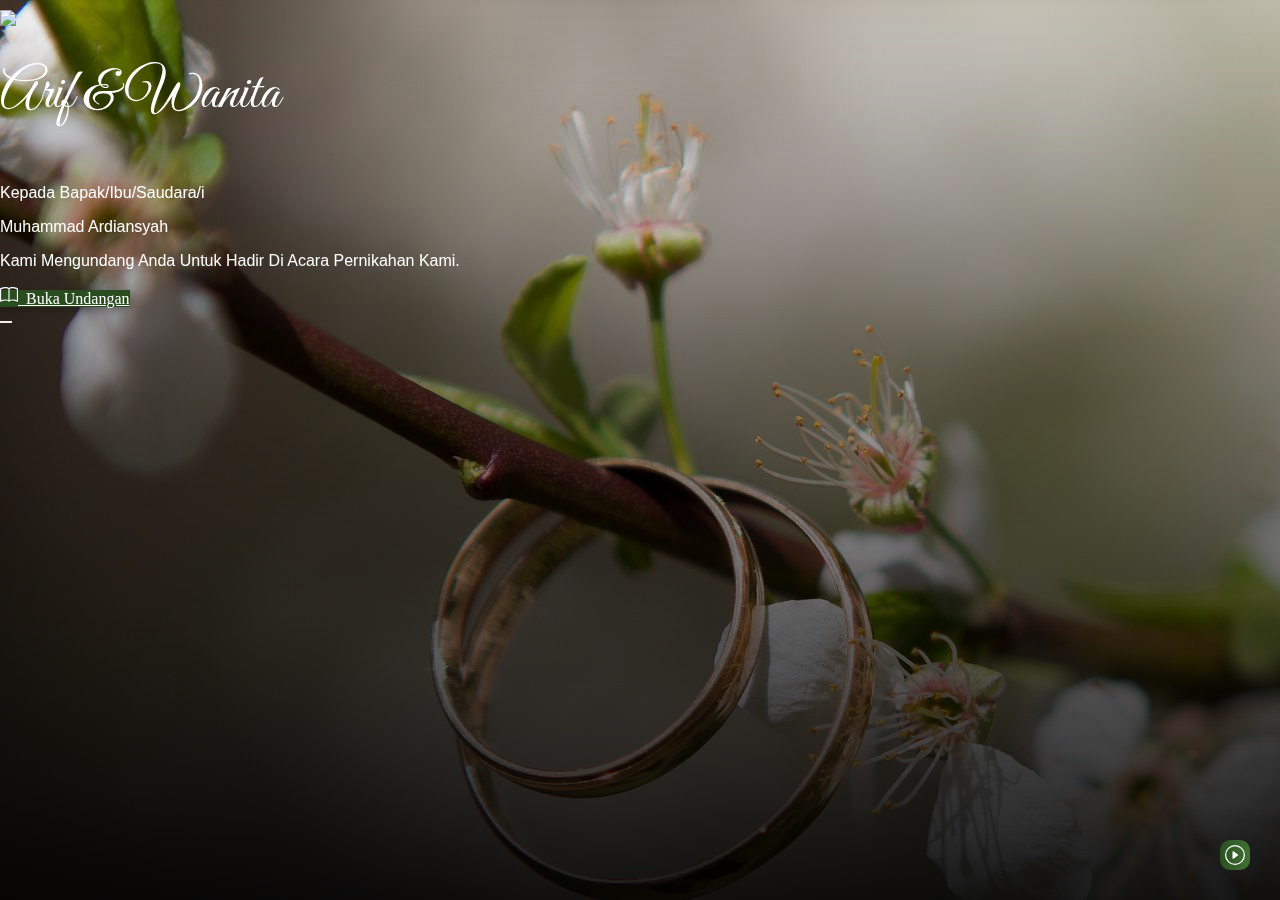
==== undangan.html @ 6015b8d0 "upload file awal" ====
<!doctype html>
<html lang="en">

<head>
    <!-- Required meta tags -->
    <meta charset="utf-8">
    <meta name="viewport" content="width=device-width, initial-scale=1">

    <!-- Bootstrap CSS -->
    <link href="https://cdn.jsdelivr.net/npm/bootstrap@5.0.2/dist/css/bootstrap.min.css" rel="stylesheet" integrity="sha384-EVSTQN3/azprG1Anm3QDgpJLIm9Nao0Yz1ztcQTwFspd3yD65VohhpuuCOmLASjC" crossorigin="anonymous">
    <link rel="preconnect" href="https://fonts.googleapis.com">
    <link rel="preconnect" href="https://fonts.gstatic.com" crossorigin>
    <link href="https://fonts.googleapis.com/css2?family=Pacifico&display=swap" rel="stylesheet">
    <link rel="preconnect" href="https://fonts.googleapis.com">
    <link rel="preconnect" href="https://fonts.gstatic.com" crossorigin>
    <link rel="preconnect" href="https://fonts.googleapis.com">
    <link rel="preconnect" href="https://fonts.gstatic.com" crossorigin>
    <link href="https://fonts.googleapis.com/css2?family=Great+Vibes&family=Pacifico&family=Poppins:wght@300;400;500;600;700;800;900&display=swap" rel="stylesheet">
    <title>Arif & Wanita</title>
    <link rel="stylesheet" href="asset/css/style.css">
    <link rel="stylesheet" href="asset/css/chtbox.css">
    <style>
        .bg-image {
            background-image: url("asset/image/wedding-3369645_1920.jpg")
        }
    </style>
</head>

<body class="bg-image">
    <div class="model-1">
        <div class="model-2">
            <main class="gradien-1" style="height: 100vh;">
                <div class="container">
                    <div class="d-flex justify-content-center">
                        <div class="text-center">
                            <img src="asset/image/image.svg" class="img-u-berdua">
                        </div>
                    </div>
                    <div class="row" style="margin-top: -25px;">
                        <div class="col-12">
                            <div class="text-center">
                                <p class="font-one font-size-55 text-white m-0 p-0">Arif & Wanita</p>
                                <p class="fs-6 font-two text-white m-1 p-1">
                                    Kepada Bapak/Ibu/Saudara/i
                                </p>
                                <p class="fs-4 font-two fw-bold text-white m-1 p-1">
                                    Muhammad Ardiansyah
                                </p>
                                <p class="fs-6 font-two text-white m-1 p-1">
                                    Kami Mengundang Anda Untuk Hadir Di Acara Pernikahan Kami.
                                </p>
                                <a class="btn btn-default text-white" href="index.html" role="button"><svg xmlns="http://www.w3.org/2000/svg" width="18" height="18" fill="currentColor" class="bi bi-book" viewBox="0 0 16 16">
                                    <path d="M1 2.828c.885-.37 2.154-.769 3.388-.893 1.33-.134 2.458.063 3.112.752v9.746c-.935-.53-2.12-.603-3.213-.493-1.18.12-2.37.461-3.287.811V2.828zm7.5-.141c.654-.689 1.782-.886 3.112-.752 1.234.124 2.503.523 3.388.893v9.923c-.918-.35-2.107-.692-3.287-.81-1.094-.111-2.278-.039-3.213.492V2.687zM8 1.783C7.015.936 5.587.81 4.287.94c-1.514.153-3.042.672-3.994 1.105A.5.5 0 0 0 0 2.5v11a.5.5 0 0 0 .707.455c.882-.4 2.303-.881 3.68-1.02 1.409-.142 2.59.087 3.223.877a.5.5 0 0 0 .78 0c.633-.79 1.814-1.019 3.222-.877 1.378.139 2.8.62 3.681 1.02A.5.5 0 0 0 16 13.5v-11a.5.5 0 0 0-.293-.455c-.952-.433-2.48-.952-3.994-1.105C10.413.809 8.985.936 8 1.783z"/>
                                    </svg>&nbsp; Buka Undangan
                                </a>
                            </div>
                        </div>
                    </div>
                </div>
                <section>
                    <audio id="audio" autoplay loop="loop">
                        <source src="tes2.mp3" type="audio/mp3">
                    </audio>

                    <button id="playPauseBTN" class="btn btn-audio" onclick="playPause()">
                        <label for="click" class="label-box">
                            <svg xmlns="http://www.w3.org/2000/svg" fill="currentColor" class="bi bi-play-circle icon-chatbox" viewBox="0 0 16 16">
                                <path d="M8 15A7 7 0 1 1 8 1a7 7 0 0 1 0 14zm0 1A8 8 0 1 0 8 0a8 8 0 0 0 0 16z"/>
                                <path d="M6.271 5.055a.5.5 0 0 1 .52.038l3.5 2.5a.5.5 0 0 1 0 .814l-3.5 2.5A.5.5 0 0 1 6 10.5v-5a.5.5 0 0 1 .271-.445z"/>
                            </svg>
                        </label>
                    </button>

                    <script>
                        var audio = document.getElementById('audio');
                        var playPauseBTN = document.getElementById('playPauseBTN');
                        var count = 0;

                        function playPause() {
                            if (count == 0) {
                                count = 1;
                                audio.pause();
                            } else {
                                count = 0;
                                audio.play();
                            }
                        }

                        function stop() {
                            playPause()
                            audio.pause();
                            audio.currentTime = 0
                        }
                    </script>
                </section>
            </main>
        </div>
    </div>
    <script src="https://cdn.jsdelivr.net/npm/bootstrap@5.0.2/dist/js/bootstrap.bundle.min.js" integrity="sha384-MrcW6ZMFYlzcLA8Nl+NtUVF0sA7MsXsP1UyJoMp4YLEuNSfAP+JcXn/tWtIaxVXM" crossorigin="anonymous"></script>
</body>

</html>
---- asset/css/style.css ----
.img-u-berdua{
    width:21em;
}

.gradien-1{
    background-image: linear-gradient(rgba(217, 217, 217, 0), rgba(0, 0, 0, 0.90));
}

/* FONT */
.font-size-96{
    font-size: 96px;
}

.font-size-55{
    font-size: 55px;
}

.model-1{
    background-color: transparent;
    position: fixed;
    width: 100%;
    height: 100%;
    z-index: 2002;
    top: 10px;
    color: #fff;
    left: 0;
}

.model-2{
    width: 100%;
    display: flex;
    height: 100%;
    flex-direction: column;
    justify-content: center;
}

.btn-default{
    background-color: #2A4D1F;
    color: #fff;
    box-shadow: rgba(0, 0, 0, 0.24) 0px 3px 8px;
    pacity: 0.6;
    transition: 0.3s;
}

.btn-default:hover{
    background-color: #4C823C;
    color:#fff;
}

.font-two{
    font-family: 'Inter', sans-serif;
}

.img-flower{
    width: 50%;
}

.bg-default{
    background-color:#2A4D1F;
}

.bg-default-one{
    background-color:#2A4D1F;
    position: absolute;
    width: 100%;
    height:265px;
    z-index: -1;
}

.flower-left-3{
    width: 400px;
    margin-top: 600px;
}

.flower-right-3{
    margin-top: 200px;
    width: 400px;
}

.bg-pjk{
    background-color: #EFE6C4;
}

.border-default{
    border-color: #4E1818!important;
}

.posisi-image{
    position: absolute;
    margin-top: -290px;
}







.font-one{
    font-family: 'Great Vibes', cursive;
}



.font-tree{
    font-family: 'Quicksand', sans-serif;
}

.font-bold{
    font-weight: bold;
}

.font-size-55{
    font-size: 55px;
}





.bg-circle-love{
    background-color: #EFE6C4;
}



.rounded-default{
    border-radius: 0.5em;
}

.mt-100{
    margin-top: 100px;
}

.mt-min15{
    margin-top: -15px;
}

.mt-min10{
    margin-top: -10px;
}

.color-one{
    color: #4E1818;
}

.componen-left{
    position: absolute;
}

.componen-right{
    position: absolute;
}

/* Flower */

.flower-right-2{
    margin-top: -500px;
}

.flower-left-2{
    margin-top: -500px;
}

.flower-right-4{
    margin-top: -300px;
    width: 500px;
}

.flower-left-4{
    width: 500px;
}

/* Animasi glombang */
.rotate-img-180 {
    -webkit-transform:rotate(180deg);
    -moz-transform: rotate(180deg);
    -ms-transform: rotate(180deg);
    -o-transform: rotate(180deg);
    transform: rotate(180deg);
}

.rotate-img-20 {
    /* -webkit-transform:rotate(20deg);
    -moz-transform: rotate(20deg);
    -ms-transform: rotate(20deg);
    -o-transform: rotate(20deg);
    transform: rotate(20deg); */
}

.waves {
    position: relative;
    width: 100%;
    height: 15vh;
    margin-bottom: -7px;
    min-height: 100px;
    max-height: 150px;
}

.content {
    position: relative;
    height: 20vh;
    text-align: center;
    background-color: white;
}

.parallax>use {
    animation: move-forever 25s cubic-bezier(.55, .5, .45, .5) infinite;
}

.parallax>use:nth-child(1) {
    animation-delay: -14s;
    animation-duration: 7s;
    }

.parallax>use:nth-child(2) {
    animation-delay: -16s;
    animation-duration: 10s;
    }

.parallax>use:nth-child(3) {
    animation-delay: -18s;
    animation-duration: 13s;
    }

.parallax>use:nth-child(4) {
    animation-delay: -20s;
    animation-duration: 20s;
    }

@keyframes move-forever {
    0% {
        transform: translate3d(-90px, 0, 0);
    }
    100% {
        transform: translate3d(85px, 0, 0);
    }
}

/* LINK VETICAL */
.link-vertical {
    display: flex;
    flex-flow: row;
    min-height: 100px;
    position: relative;
}

span.icon-love-one {
    margin-right: 50px;
    text-align: center;
    width: 2em;
    height: 2em;
    border-radius: 100%;
    z-index: 1;
    margin-top: 16px;
    margin-left: 8px;
}

span.icon-love {
    margin-right: 50px;
    text-align: center;
    width: 3em;
    height: 3em;
    border-radius: 100%;
    z-index: 1;
}

span.icon-love-last {
    margin-right: 50px;
    text-align: center;
    width:2em;
    height:2em;
    border-radius: 100%;
    z-index: 1;
    margin-top: -88px;
    margin-left: 8px;
}

span.line {
  position: absolute;
  height: 100%;
  margin-top: 48px;
  left:22px;
  border: solid #EFE6C4;
}

span.line-one {
  position: absolute;
  height: 210px;
  margin-top: 48px;
  left:22px;
  border: solid #EFE6C4;
}

span.line-last {
  position: absolute;
  height: 96px;
  margin-top: 48px;
  left: 22px;
  border: solid #EFE6C4;
}

span.love-mt-1{
    margin-top: 10px;
}

span.love-mt-2{
    margin-top: 20px;
}

.wh-maps{
    height: 20rem;
    width: 59rem;
    border:0;
    z-index: 222;
}

/* NAVBAR */
.navbar{
    box-shadow: none;
    height: 4.5rem;
    max-width: 800px !important;
    margin: 0 auto !important;
    padding: 0 !important;
    background-color: #fff;
}

.radius-nav{
    /* box-shadow: rgb(0 0 0 / 15%) 0px -10px 20px; */
    border-radius: 60px 60px 0px 0px;
}

.navbar-shadow{
  -webkit-box-shadow: 0 4px 6px -6px #222;
  -moz-box-shadow: 0 4px 6px -6px #222;
  box-shadow: 0 3px 6px -6px #222;
}

.navbar .navbar-brand{
    display: inline-block;
    padding-top: 0.36328125rem;
    padding-bottom: 0.36328125rem;
    margin-right: 1rem;
    font-size: 1.09375rem;
    line-height: inherit;
    white-space: nowrap;
}

.navbar .nav-flex-icons {
    flex-direction: row;
}

.navbar-nav {
    display: flex;
    flex-direction: column;
    padding-left: 0;
    margin-bottom: 0;
    list-style: none;
}

.nav-buttom{
    background-color: #ffffff;
    height: 5rem;
}

.flex-fill{
    align-items: center;
    display: flex;
    justify-content: center;
    margin: auto;
    width: 7em;
}

.span-icon-nav-buttom{
    align-items: center;
    display: flex;
    font-size: 1rem;
    justify-content: center;
    margin: auto;
}

.icon-nav-buttom-b{
    width: 2.5em;
    color:
}

.icon-nav-buttom-m{
    width: 2.5em;
}

.icon-nav-buttom-a{
    width: 2.2em;
}

.nav-title{
    font-size: 1.1rem;
    font-weight: bold;
    color: #2B5021;
    font-family: 'Quicksand', sans-serif;
}

.app-font-1{
    font-size:22px;
}

.w-shadow-1{
    width: 40rem; height: 13rem;
}

.width-ctuk-1{
    height: 15rem;
}

.width-maps-1{
    height: 21rem;
}

.p-time{
    padding-right: 50px;
    padding-left: 50px;
}

/* tutup navbar */
@media (max-width: 1400px) {
    .wh-maps{
        width: 51rem;
        border:0;
    }
}

@media (max-width: 1200px) {
    .componen-left{
        width: 35rem;
    }

    .componen-right{
        width: 35rem;
    }

    .flower-right-2{
        margin-top: -300px;
        width: 25rem;
    }

    .flower-left-2{
        margin-top: -400px;
        width: 30rem;
    }

    .flower-right-3{
        margin-top: 150px;
        width: 15rem;
    }

    .flower-left-3{
        margin-top: 500px;
        width: 15rem;
    }

    .flower-right-4{
        margin-top: -200px;
        width: 350px;
    }

    .flower-left-4{
        width: 350px;
    }

    .wh-maps{
        width: 42.5rem;
        border:0;
    }

    span.icon-love {
        width: 3em;
        height: 2.5em;
        margin-left: 5px;
    }

    .flower-card{
        margin-top: 70px;
        width: 8em;
    }
}

@media (max-width: 992px) {
    .flower-right-3{
        margin-top: 0px;
    }

    .flower-left-3{
        margin-top: 400px;
        width: 15rem;
    }
    .wh-maps{
        width: 42.5rem;
        border:0;
    }

    span.icon-love {
        width: 2.5em;
        height: 2.5em;
        margin-left: 5px;
    }

/* navbar */
    .flex-fill{
        width: 9.1em;
    }
}

@media (max-width: 768px) {
    .componen-right{
        width: 25rem;
    }

    .flower-right-2{
        margin-top: -200px;
        width: 15rem;
    }

    .flower-left-2{
        margin-top: -250px;
        width: 17rem;
    }

    .flower-right-3{
        margin-top: 100px;
        width: 12rem;
    }

    .flower-left-3{
        margin-top: 400px;
        width: 12rem;
    }

    .flower-right-4{
        display: none;
    }

    .flower-left-4{
        display: none;
    }

    .waves {
        height: 40px;
        min-height: 40px;
    }

    /* navbar */
    .navbar{
        height: 4.5rem;
        max-width: 570px !important;
    }

    .nav-buttom{
        height: 4.8rem;
    }

    .flex-fill{
        width: 7em;
    }

    .icon-nav-buttom-b{
        width: 2em;
    }

    .icon-nav-buttom-m{
        width: 2em;
    }

    .icon-nav-buttom-a{
        width: 1.7em;
    }

    .nav-title{
        font-size: 1rem;
    }

    .app-font-1{
        font-size:19px;
    }

    .posisi-image {
        width: 17em;
        margin-top: -190px;
    }
}

@media (max-width: 576px) {
    .componen-left{
        width: 16rem;
    }

    .componen-right{
        width: 16rem;
    }

    .flower-right-2{
        margin-top: -200px;
        width: 20rem;
        z-index: -1;
    }

    .flower-left-2{
        margin-top: -250px;
        width: 17rem;
        z-index: -1;
    }

    .flower-right-3{
        margin-top: 470px;
        width: 11rem;
    }

    .flower-left-3{
        margin-top: 550px;
        width: 11rem;
    }

    .flower-right-4{
        display: none;
    }

    .flower-left-4{
        display: none;
    }

    .waves {
        height: 40px;
        min-height: 40px;
    }

    navbar
    .navbar{
        height: 4.5rem;
        max-width: 450px !important;
    }

    .nav-buttom{
        height: 4rem;
    }

    .radius-nav{
        border-radius: 40px 40px 0px 0px;
    }

    .flex-fill{
        width: 5.6em;
    }

    .icon-nav-buttom-b{
        width: 1.5em;
    }

    .icon-nav-buttom-m{
        width: 1.5em;
    }

    .icon-nav-buttom-a{
        width: 1.5em;
    }

    .nav-title{
        font-size: 13px;
    }

    .app-font-1{
        font-size:14px;
    }

    .w-shadow-1{
        width: 25rem; height: 13rem;
    }

    span.icon-love {
        margin-right: 10px;
    }

    .wh-maps{
        width: 28.1rem;
        border:0;
    }

    .p-time{
        padding-right: 30px;
        padding-left: 30px;
    }

    .flower-card {
        display: none;
    }

@media (min-width: 325px) and (max-width: 469px) {
    .componen-left{
        width: 14rem;
        z-index: -1;
    }

    .componen-right{
        width: 10rem;
        z-index: -1;
    }

    .flower-right-2{
        margin-top: -200px;
        width: 20rem;
        z-index: -1;
    }

    .flower-left-2{
        margin-top: -250px;
        width: 17rem;
        z-index: -1;
    }

    .flower-right-3{
        display: none;
    }

    .flower-left-3{
        display: none;
    }

    .flower-right-4{
        display: none;
    }

    .flower-left-4{
        display: none;
    }

    .waves {
        height: 40px;
        min-height: 40px;
    }

    .w-shadow-1{
        width: 40rem; height: 13rem;
    }

    /* navbar */
    .navbar{
        height: 4rem;
        max-width: 420px !important;
    }

    .nav-buttom{
        height: 4rem;
    }

    .radius-nav{
        border-radius: 30px 30px 0px 0px;
    }

    .flex-fill{
        width: 3.2em;
    }

    .icon-nav-buttom-b{
        width: 1.5em;
    }

    .icon-nav-buttom-m{
        width: 1.5em;
    }

    .icon-nav-buttom-a{
        width: 1.5em;
    }

    .nav-title{
        font-size: 10px;
    }

    .app-font-1{
        font-size:14px;
    }

    .w-shadow-1{
        width: 18.5rem; height: 16rem;
    }

    span.icon-love {
        margin-right: 10px;
    }

    .p-time{
        padding-right: 10px;
        padding-left: 10px;
    }

    .mt-100{
        margin-top: 40px;
    }

    span.line-one {
        height: 270px;
        left:22px;
    }

    span.line-last {
        height: 144px;
    }

    .width-ctuk-1{
        width: 23rem;
    }

    .width-maps-1{
        width: 23rem;
    }

    .wh-maps{
        width: 22rem;
        border:0;
    }

    .size-mobile{
        font-size: 15px;
    }

    .size-mobile{
        font-size: 14px;
    }

    .font-size-55{
        font-size: 35px;
    }

    .posisi-image {
        width: 12.5em;
        margin-top: -170px;
    }
}

@media (min-width: 200px) and (max-width: 324px) {
    .componen-left{
        width: 14rem;
        z-index: -1;
    }

    .componen-right{
        width: 10rem;
        z-index: -1;
    }

    .flower-right-2{
        margin-top: -200px;
        width: 20rem;
        z-index: -1;
    }

    .flower-left-2{
        margin-top: -250px;
        width: 17rem;
        z-index: -1;
    }

    .flower-right-3{
        display: none;
    }

    .flower-left-3{
        display: none;
    }

    .flower-right-4{
        display: none;
    }

    .flower-left-4{
        display: none;
    }

    .waves {
        height: 40px;
        min-height: 40px;
    }

    .w-shadow-1{
        width: 40rem; height: 13rem;
    }

    /* navbar */
    .navbar{
        height: 3.7rem;
        max-width: 300px !important;
    }

    .nav-buttom{
        height: 4rem;
    }

    .radius-nav{
        border-radius: 30px 30px 0px 0px;
    }

    .flex-fill{
        width: 3.7em;
    }

    .icon-nav-buttom-b{
        width: 1.5em;
    }

    .icon-nav-buttom-m{
        width: 1.5em;
    }

    .icon-nav-buttom-a{
        width: 1.1em;
    }

    .nav-title{
        font-size: 10px;
    }

    .app-font-1{
        font-size:14px;
    }

    .w-shadow-1{
        width: 18.5rem; height: 16rem;
    }

    span.icon-love {
        margin-right: 10px;
    }

    .p-time{
        padding-right: 10px;
        padding-left: 10px;
    }

    .mt-100{
        margin-top: 40px;
    }

    span.line-one {
        height: 270px;
        left:22px;
    }

    span.line-last {
        height: 144px;
    }

    .width-ctuk-1{
        width: 23rem;
    }

    .width-maps-1{
        width: 23rem;
    }

    .wh-maps{
        width: 22rem;
        border:0;
    }

    .size-mobile{
        font-size: 14px;
    }

    .font-size-55{
        font-size: 30px;
    }

    .posisi-image {
        width: 12em;
        margin-top: -190px;
    }
}
---- asset/css/chtbox.css ----
#click {
    display: none;
}

.btn-audio{
    border: none;
}

.label-box {
    position: fixed;
    right: 30px;
    bottom: 30px;
    height: 30px;
    width: 30px;
    background: -webkit-linear-gradient(left, #2B5021, #407132);
    text-align: center;
    line-height: 55px;
    border-radius: 10px;
    font-size: 50px;
    color: #fff;
    cursor: pointer;
    z-index: 1031;
    transition: transform .2s;
}

.icon-chatbox {
    position: absolute;
    color: #fff;
    width: 20px;
    top: 15px;
    transform: translate(-50%, -50%);
    transition: all 0.4s ease;
}

.label-box:hover {
    -ms-transform: scale(1.1);
    /* IE 9 */
    -webkit-transform: scale(1.1);
    /* Safari 3-8 */
    transform: scale(1.1);
}

@media (max-width: 992px) {
    .label-box {
        right: 25px;
        bottom: 130px;
    }
}

@media (max-width: 576px) {
    .label-box {
        right: 25px;
        bottom: 130px;
    }

    .icon-chatbox {
        position: absolute;
        top: 49%;
        left: 50%;
        transform: translate(-50%, -50%);
        transition: all 0.4s ease;
    }
}
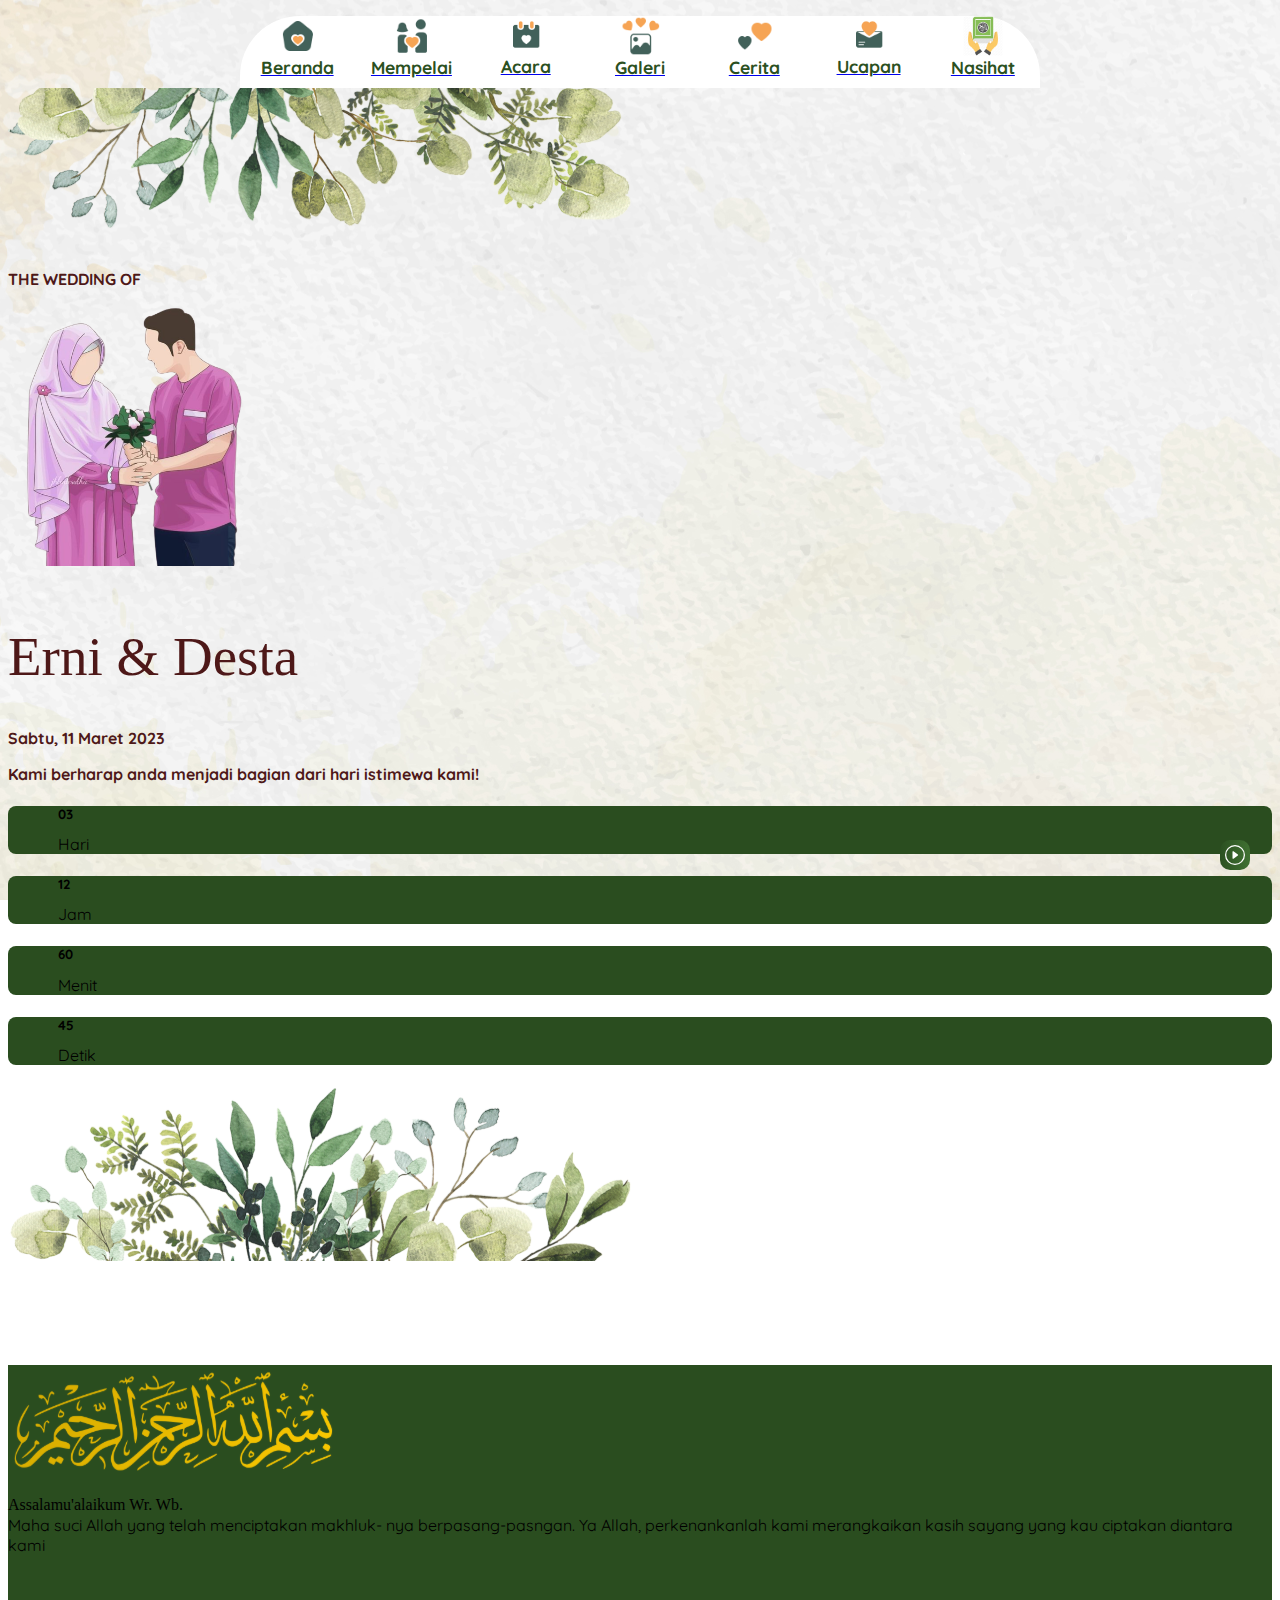
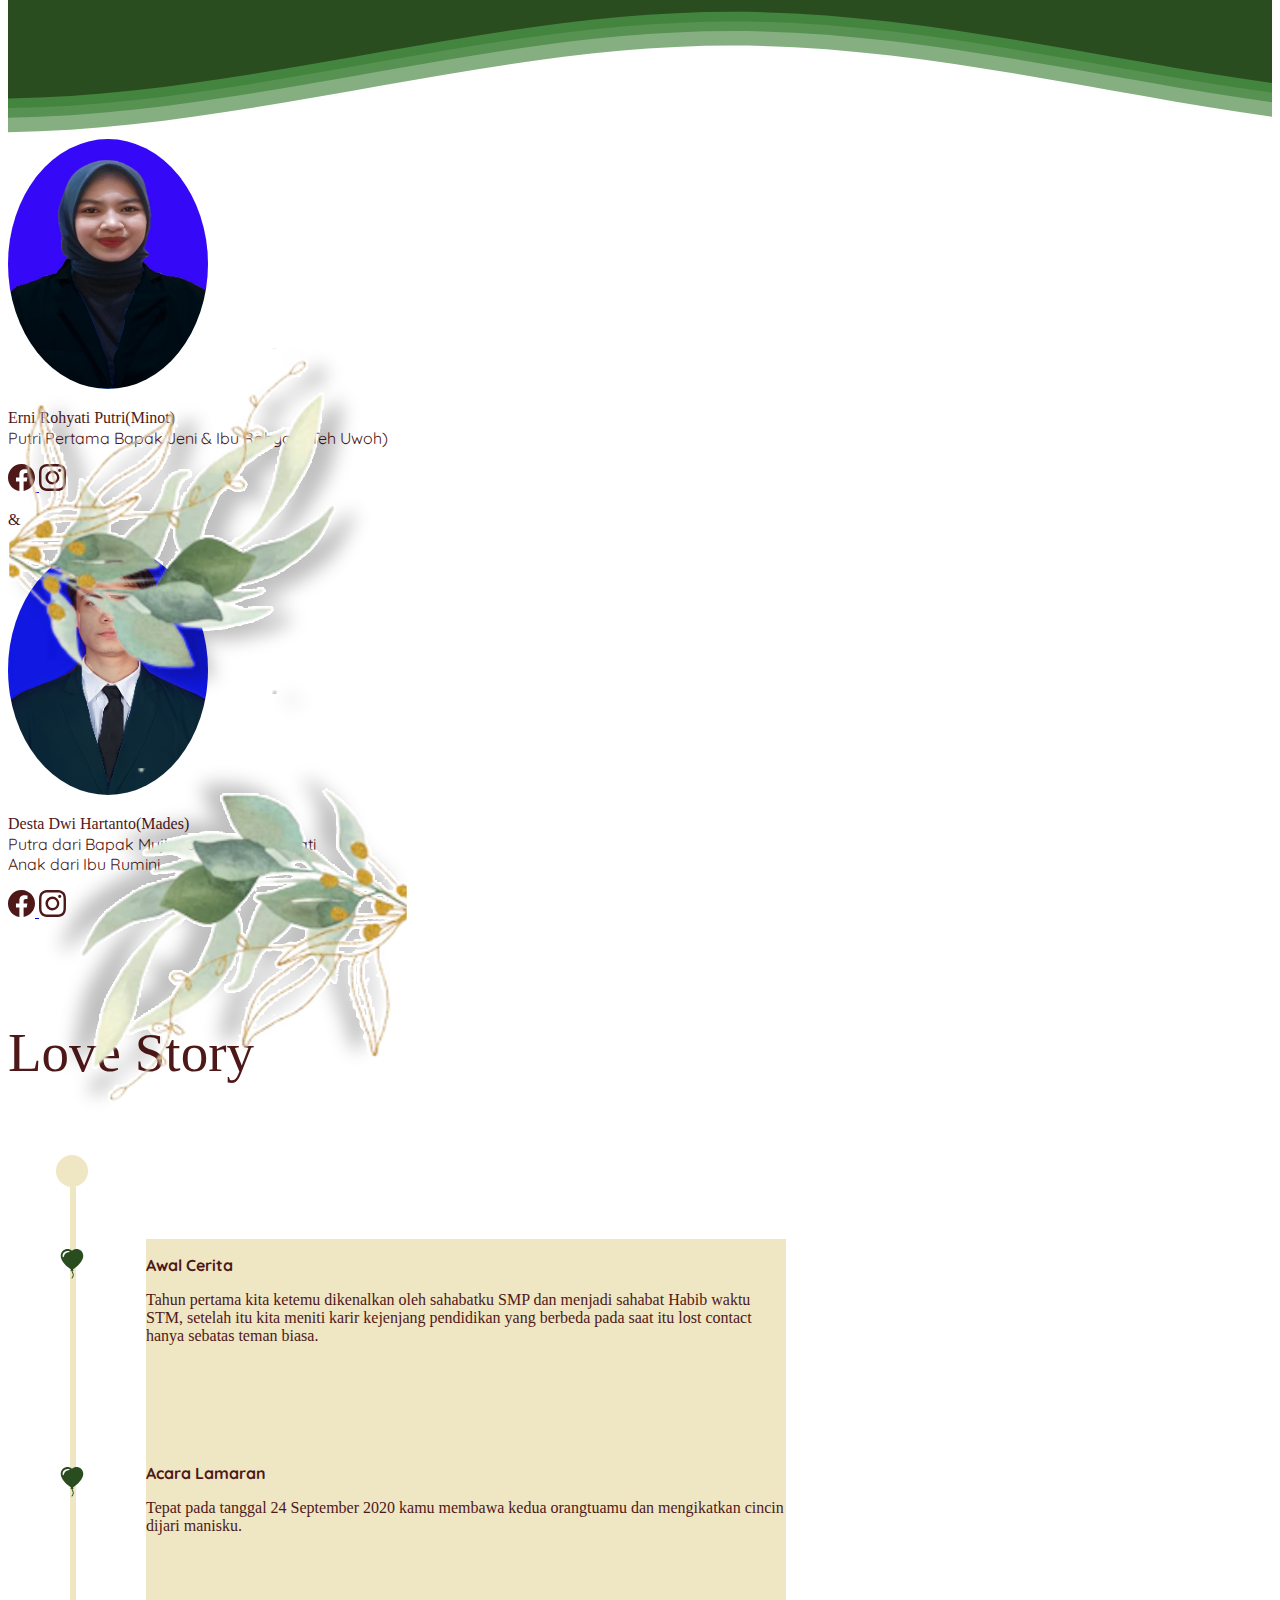
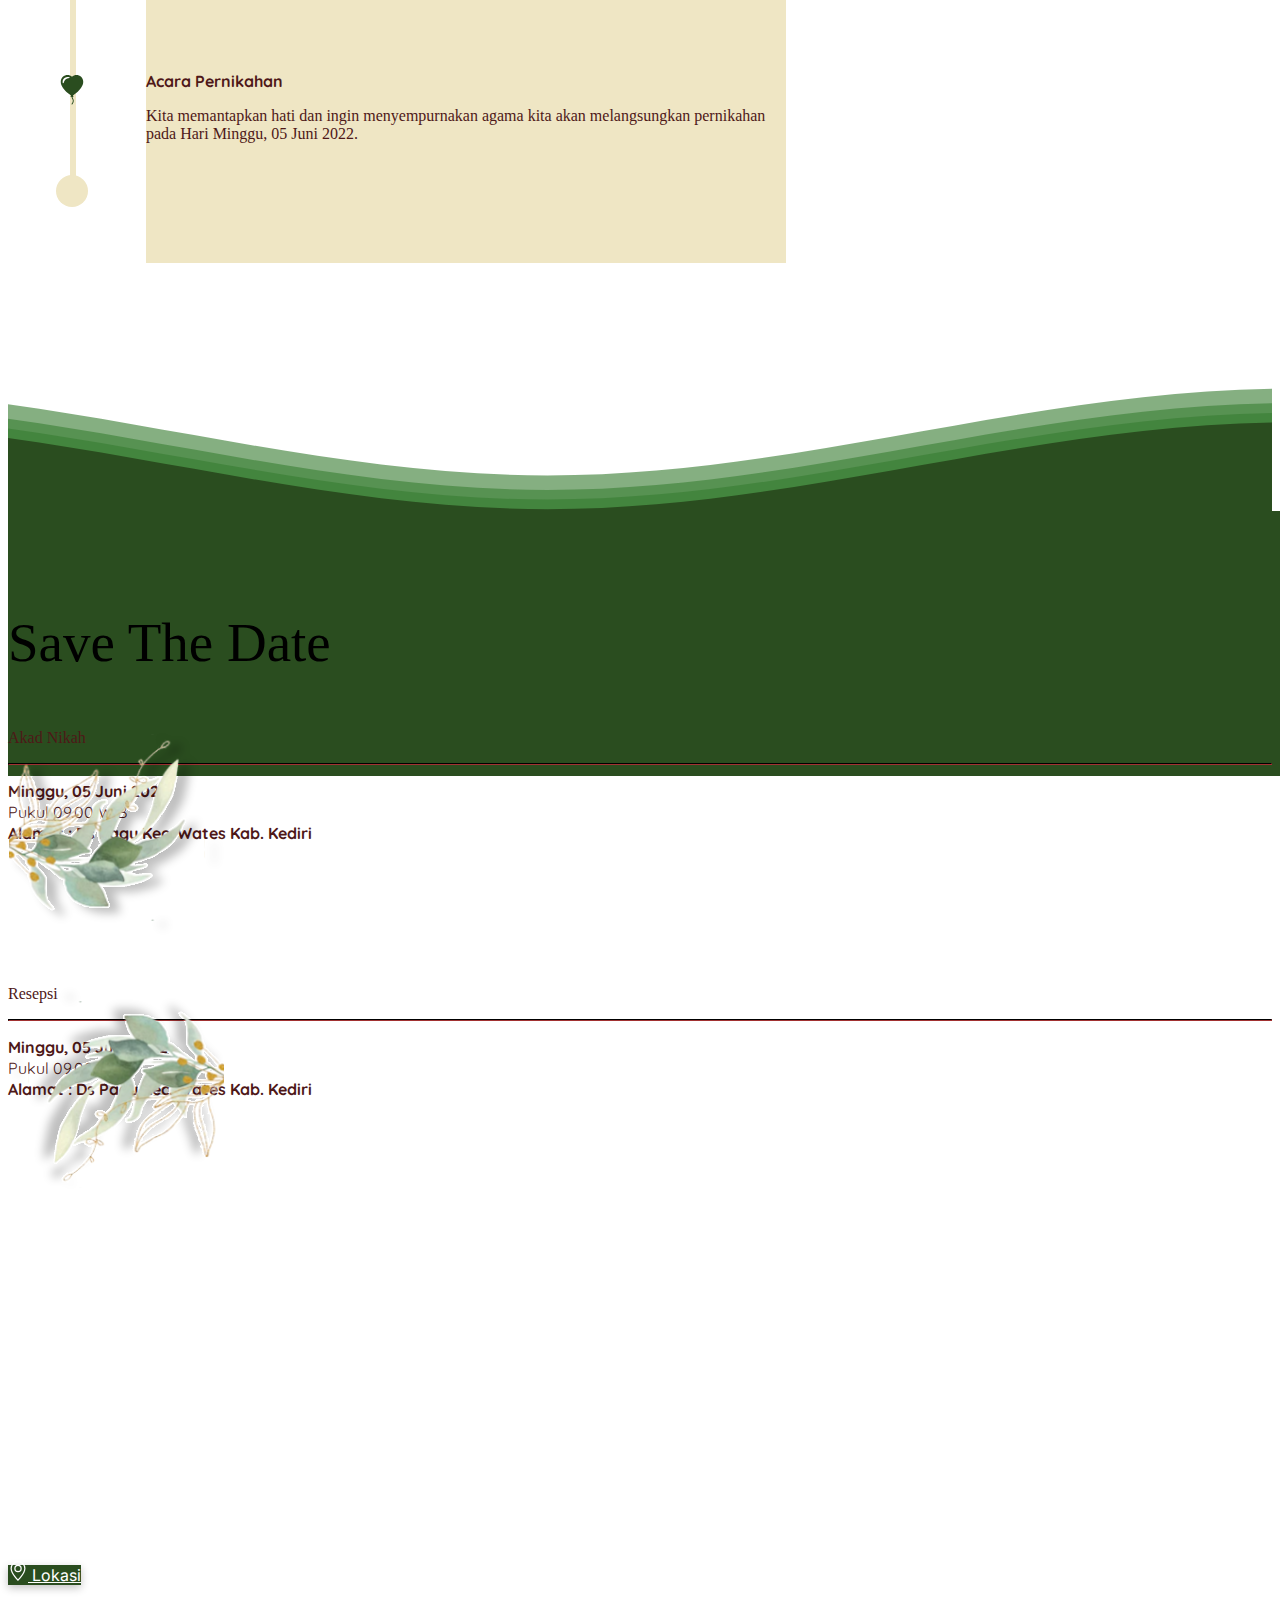
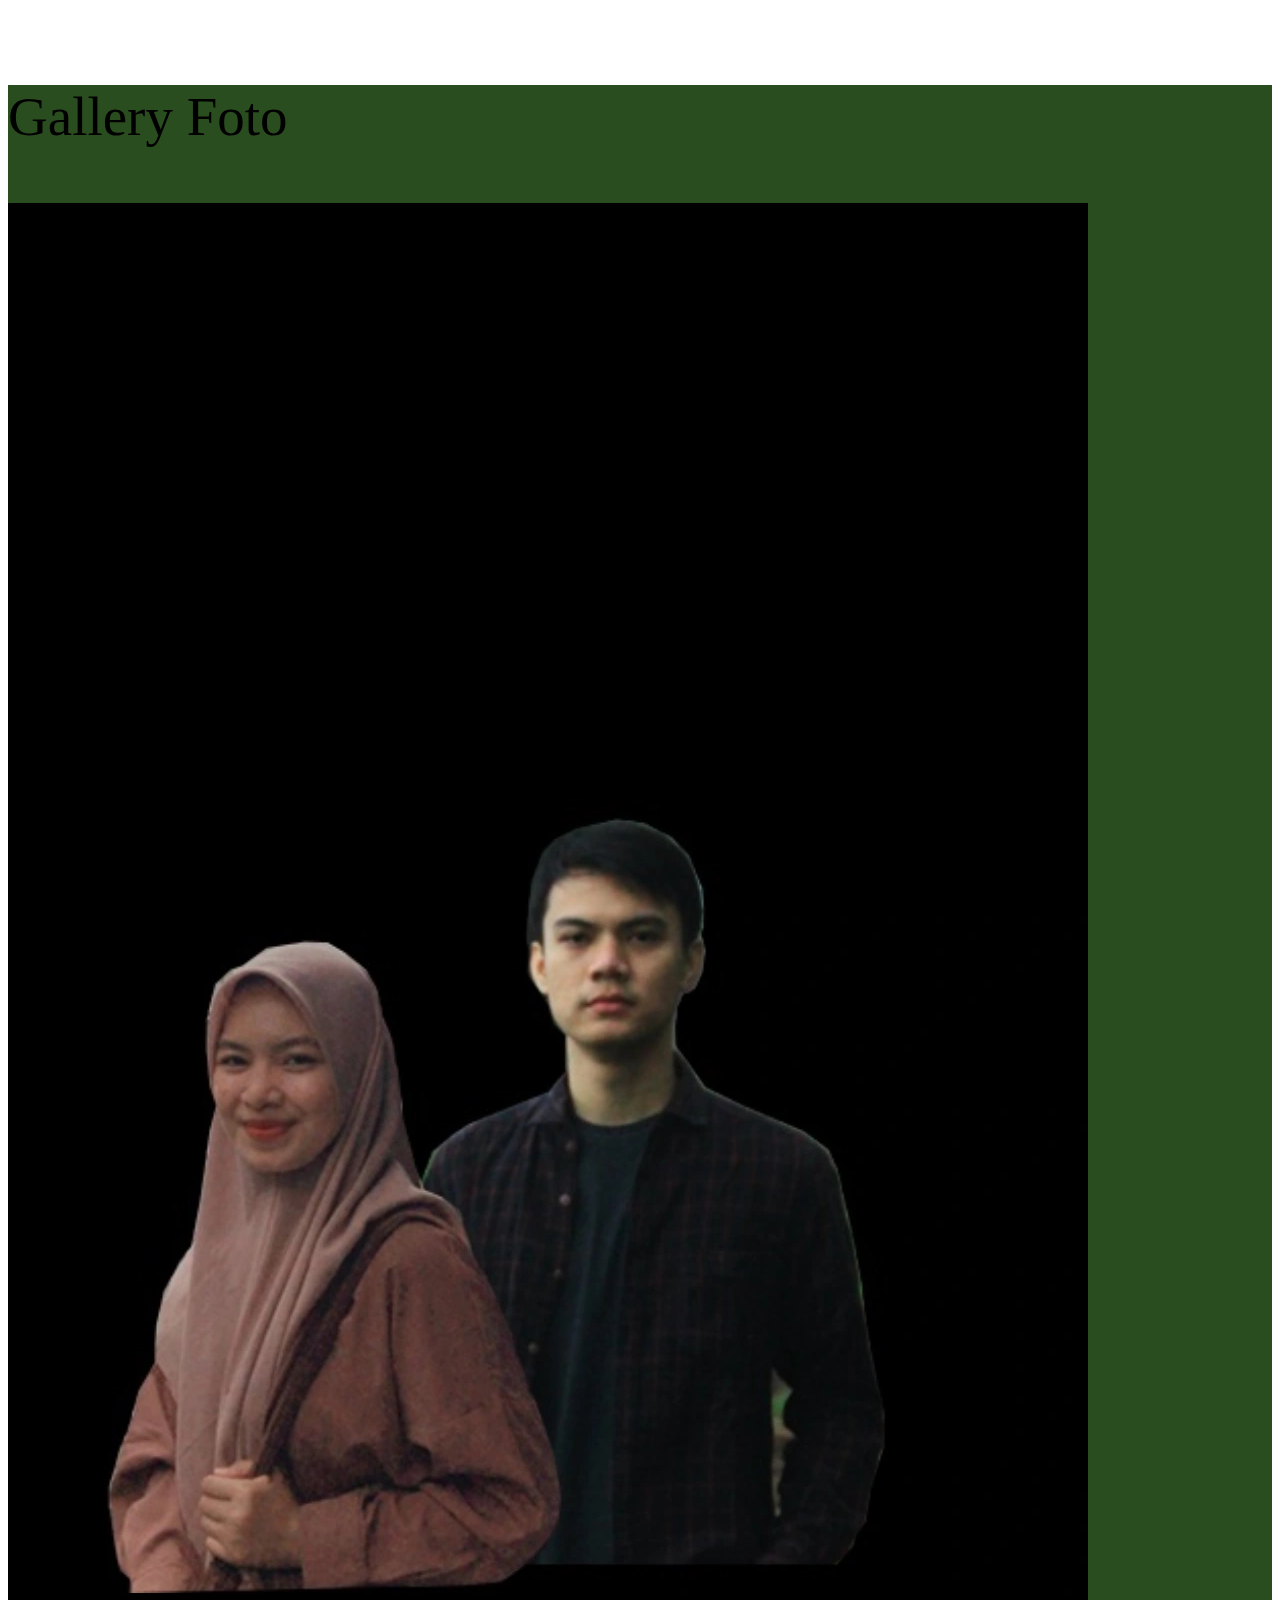
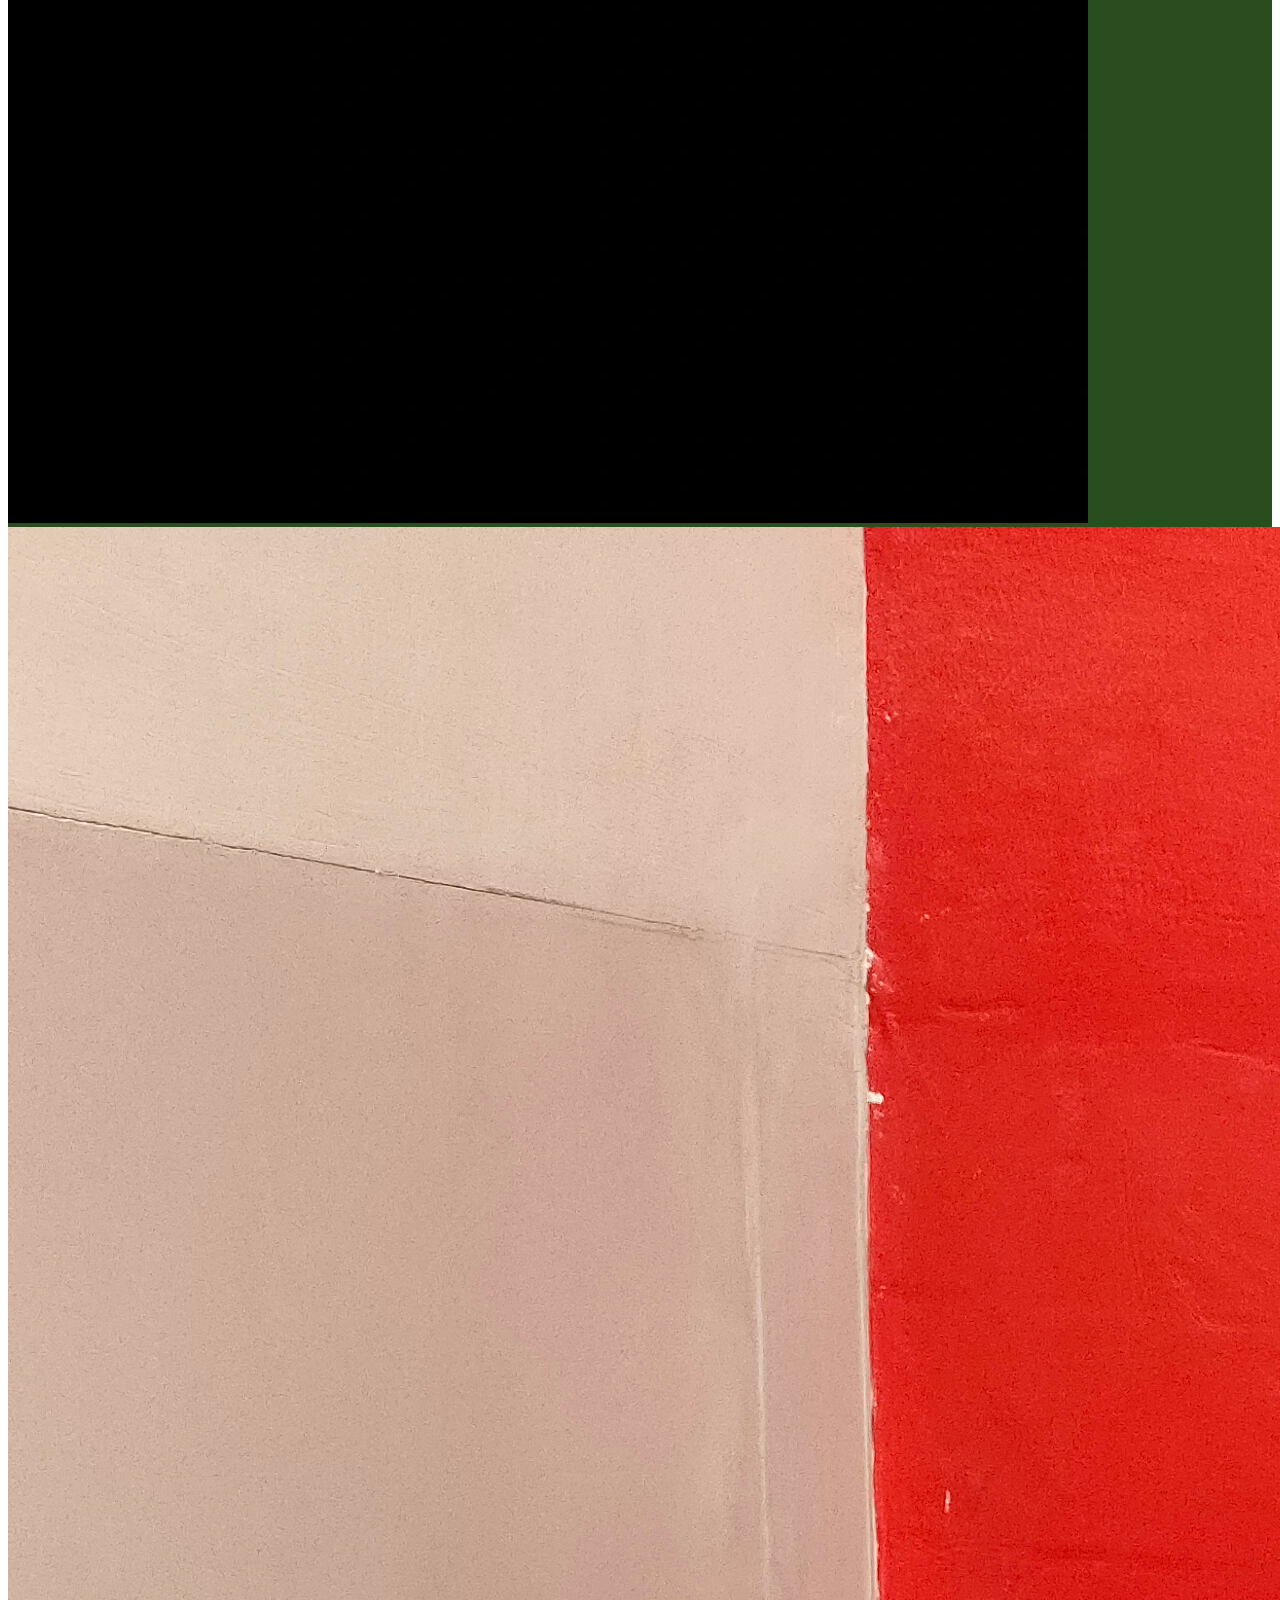
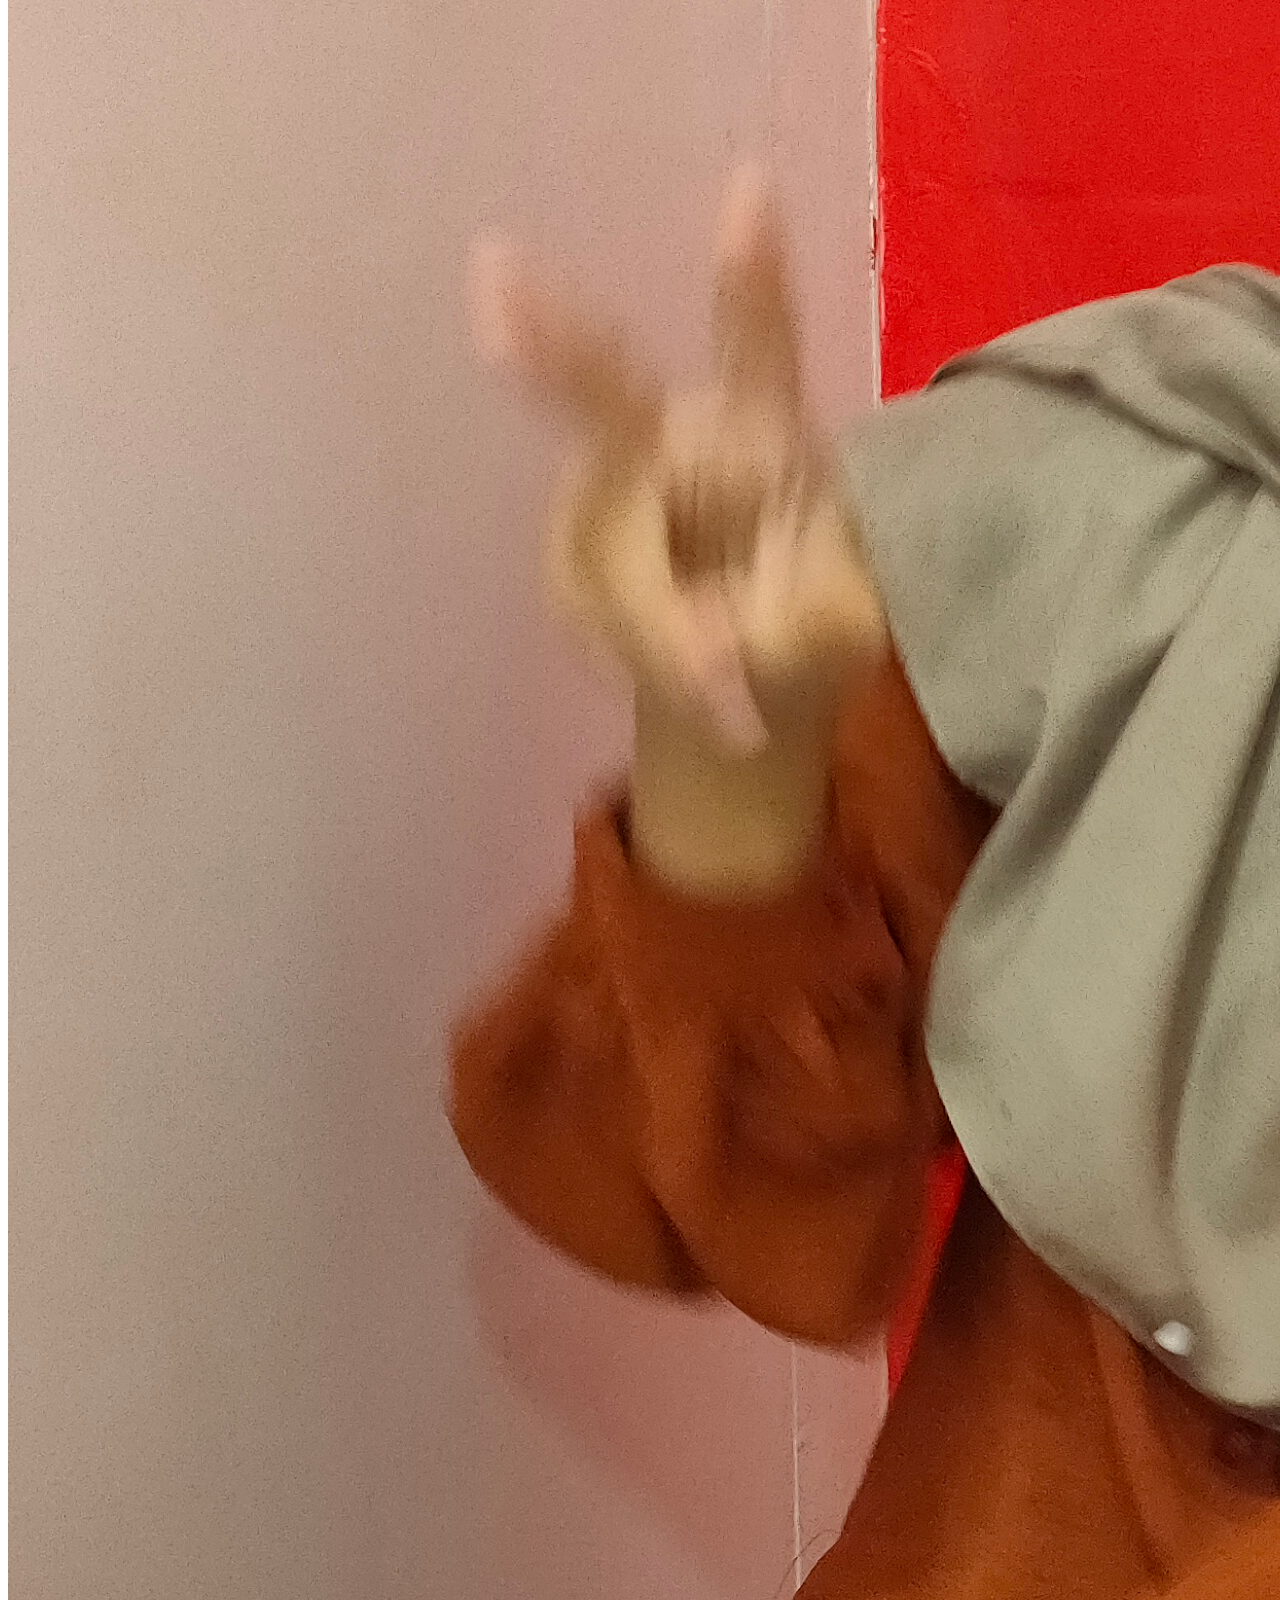
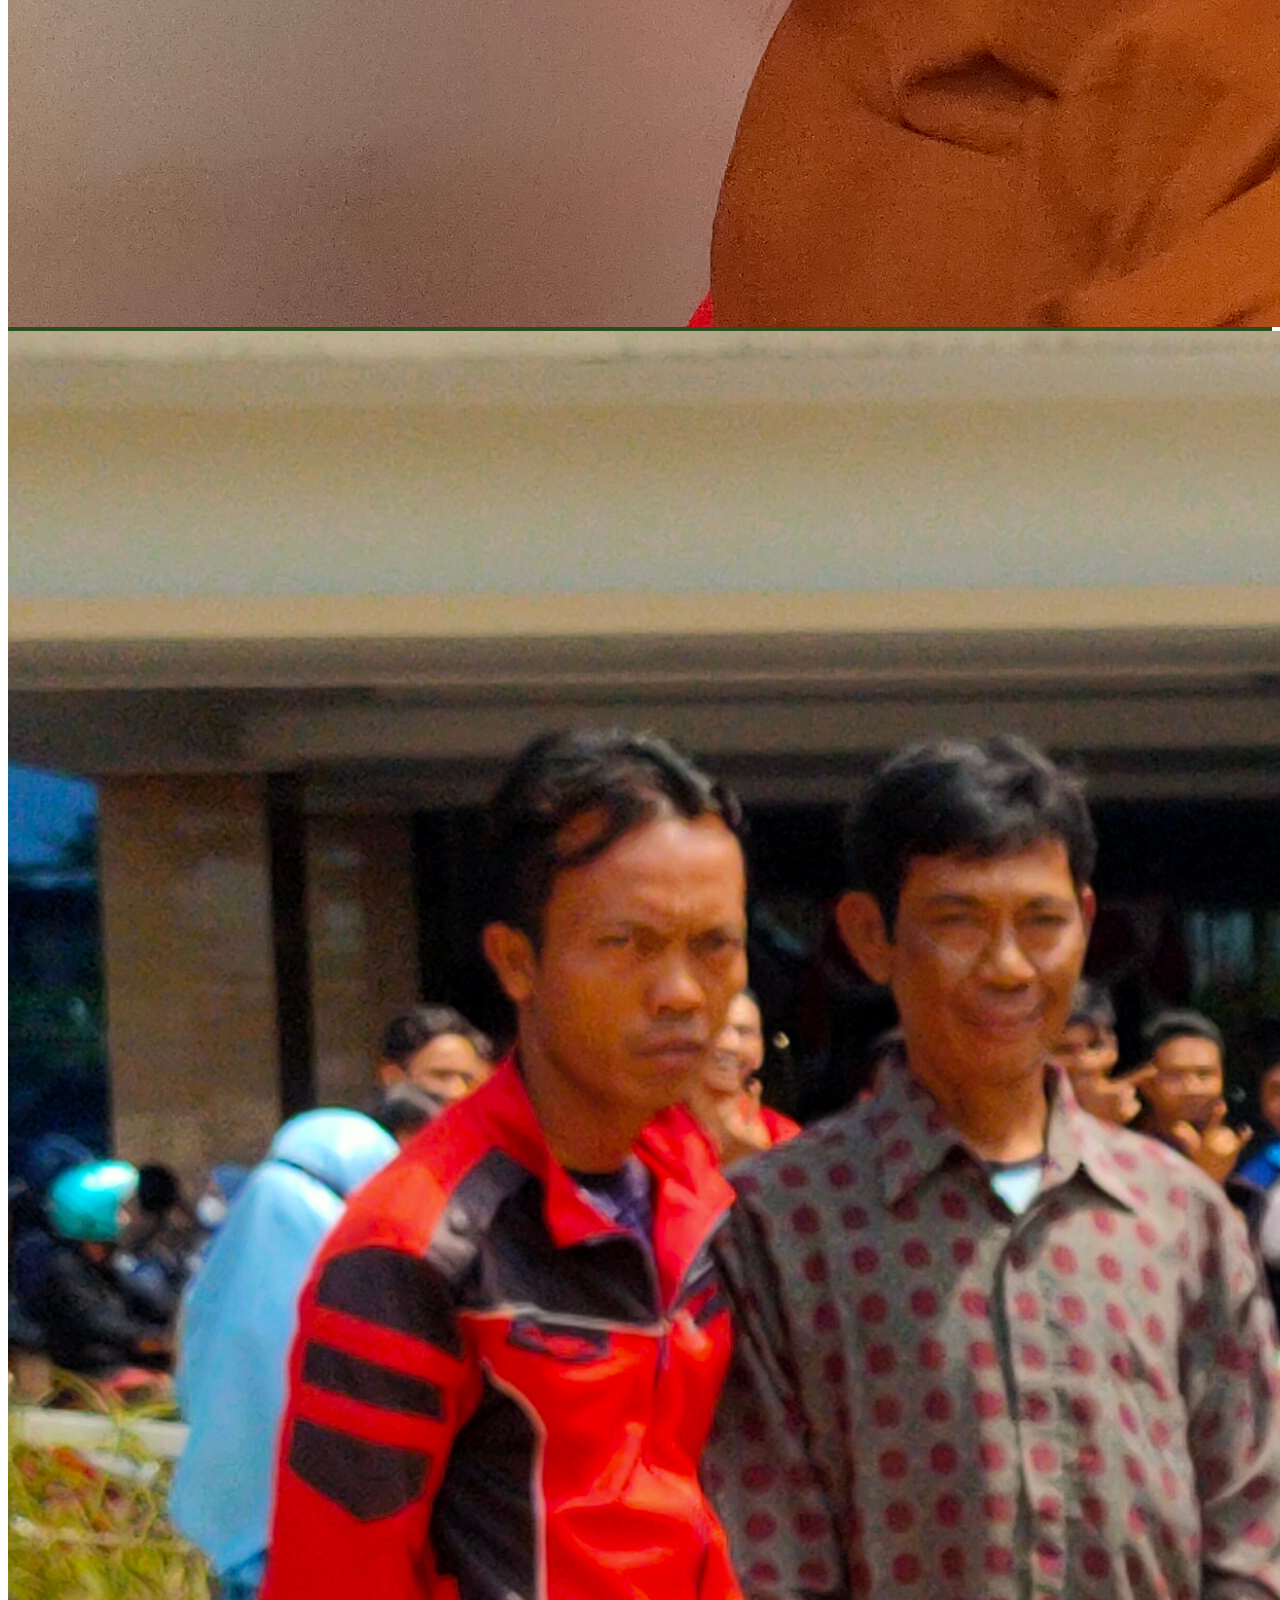
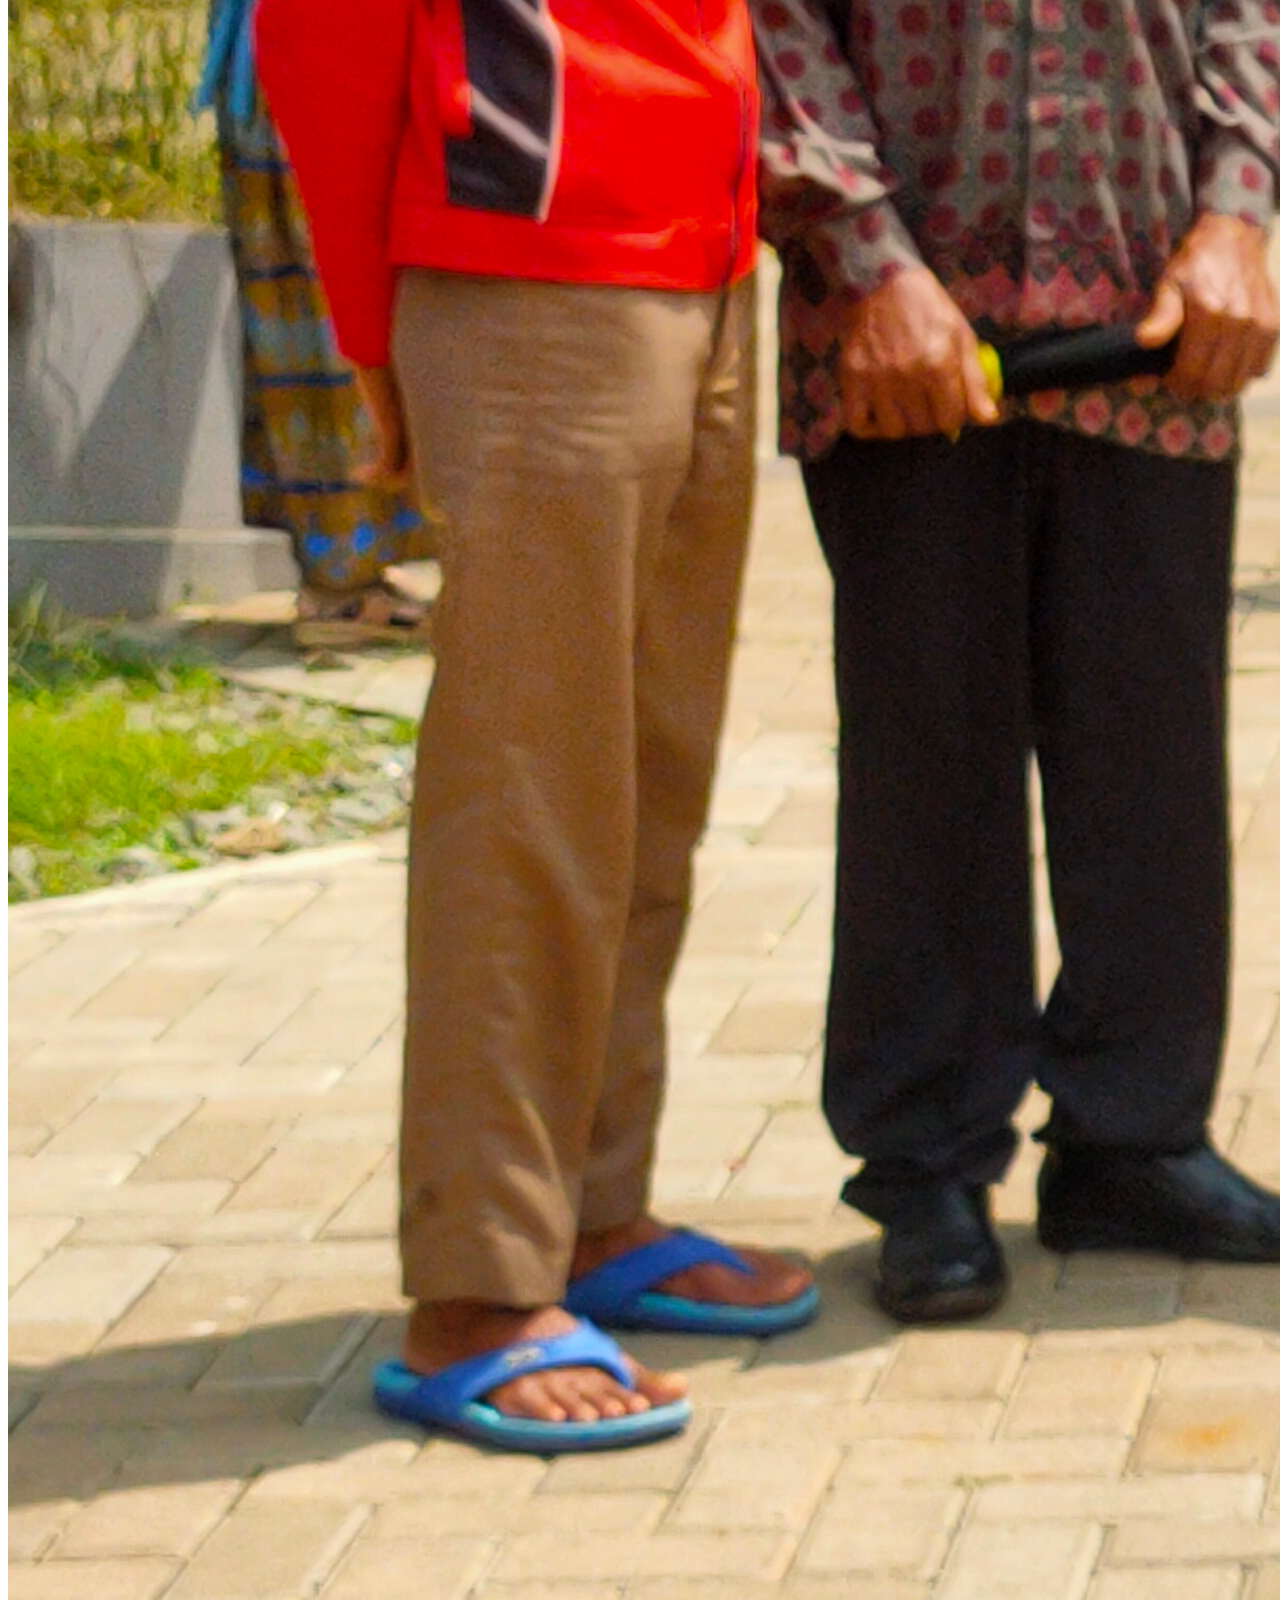
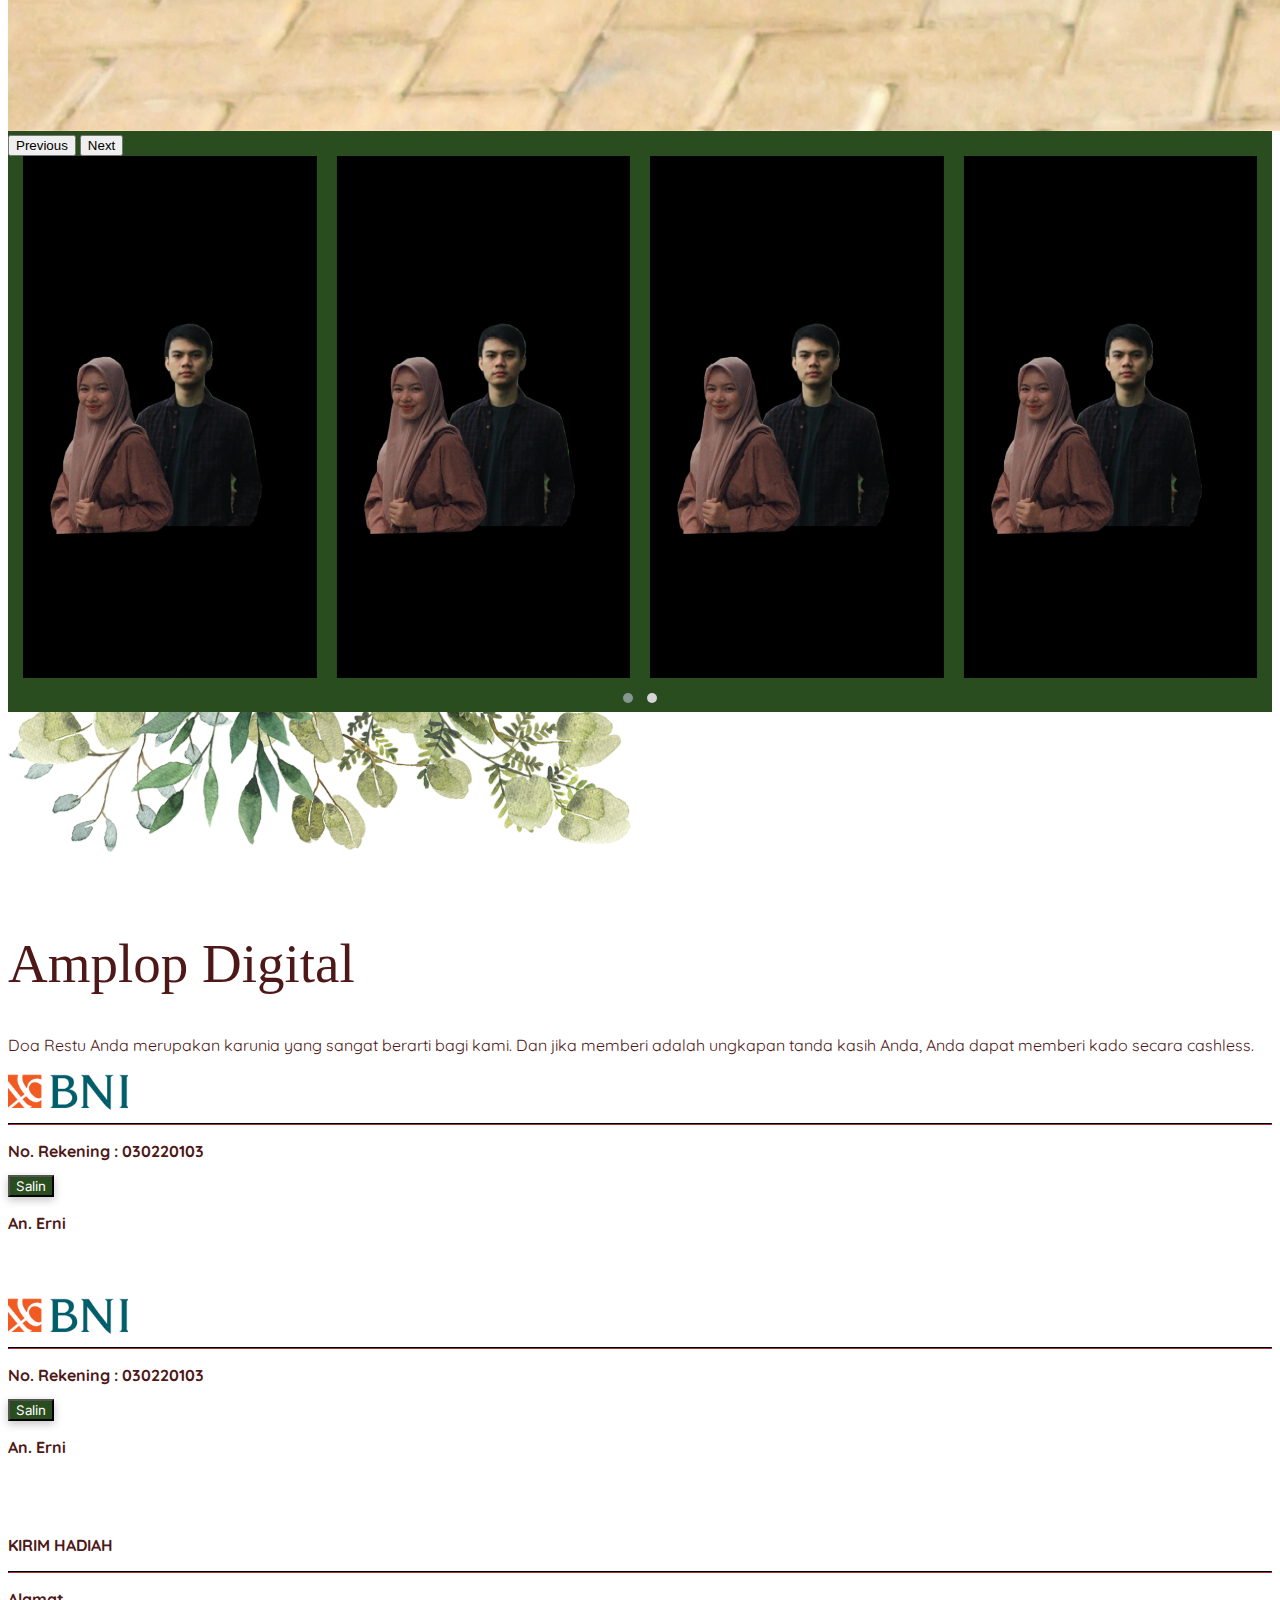
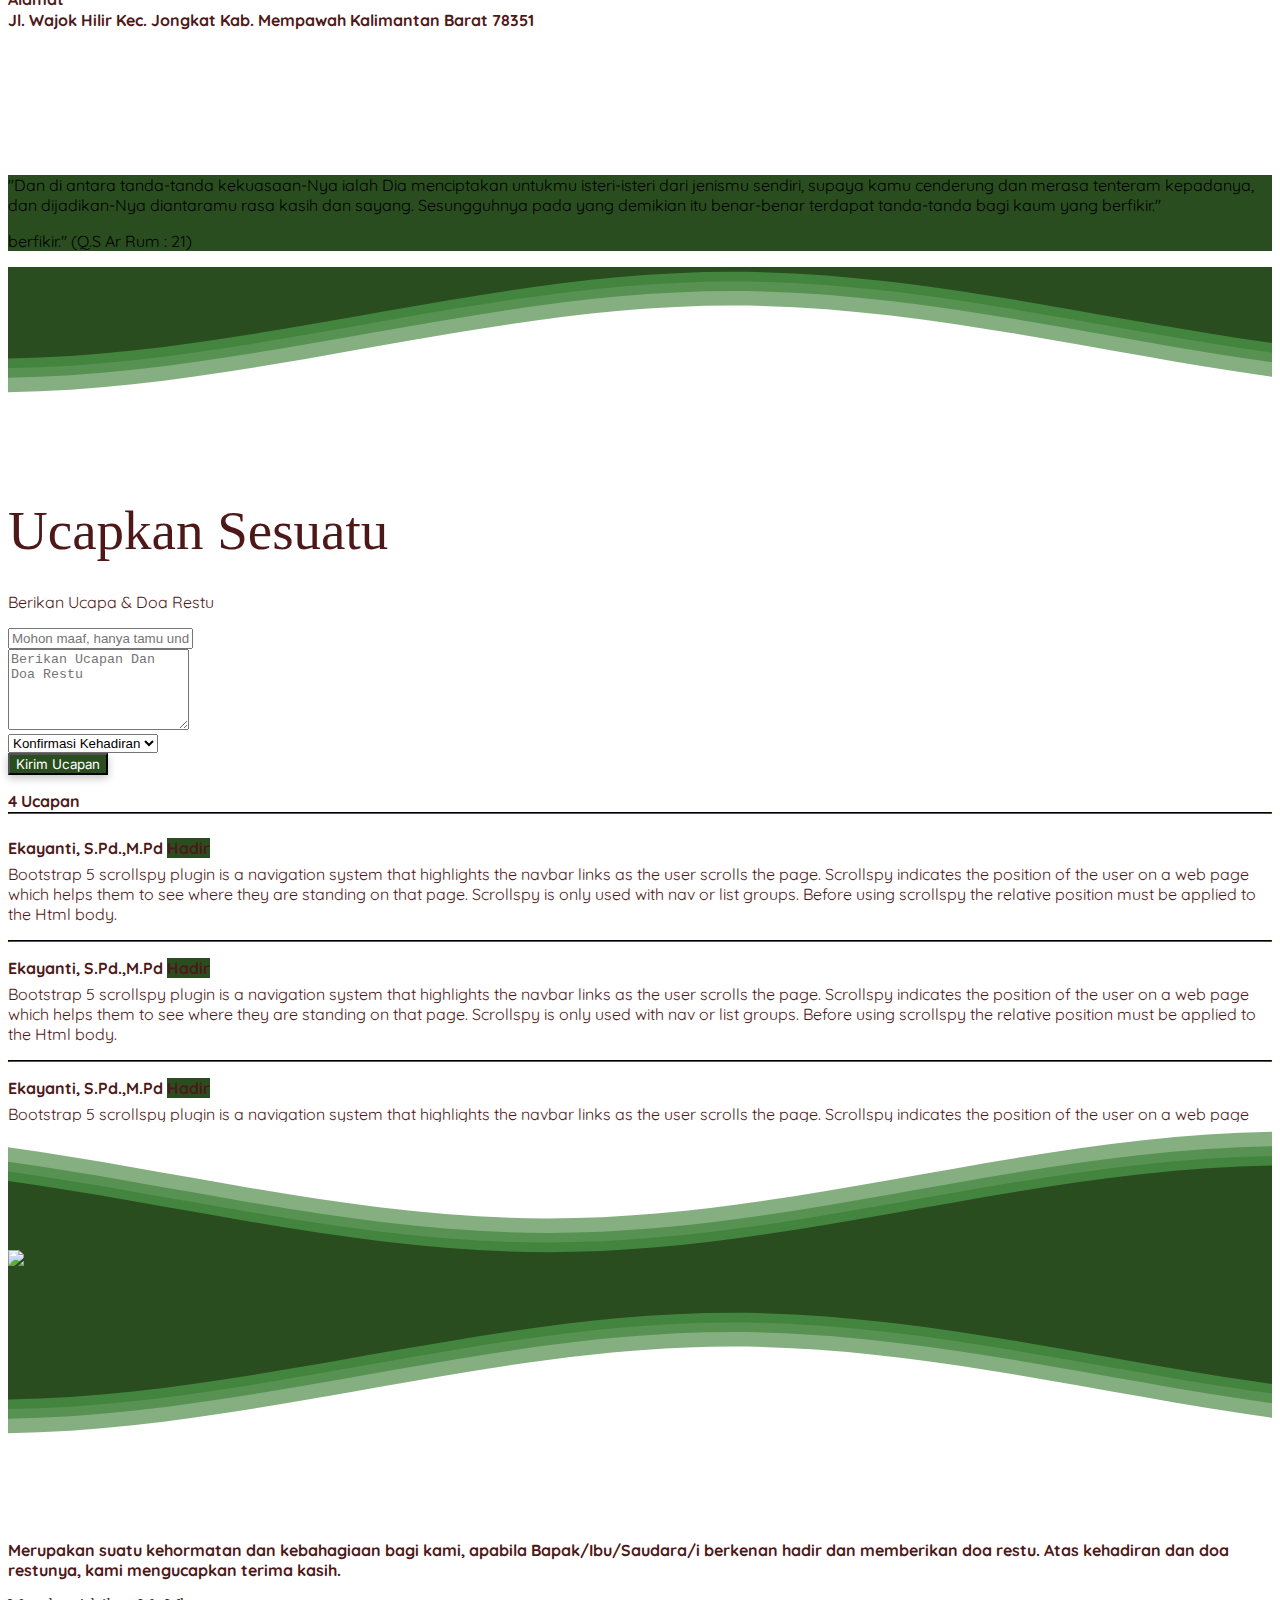
==== commit a280f314: "perubahan nama file" ====
--- a/undangan.html
+++ b/undangan.html
@@ -10,93 +10,753 @@
     <link href="https://cdn.jsdelivr.net/npm/bootstrap@5.0.2/dist/css/bootstrap.min.css" rel="stylesheet" integrity="sha384-EVSTQN3/azprG1Anm3QDgpJLIm9Nao0Yz1ztcQTwFspd3yD65VohhpuuCOmLASjC" crossorigin="anonymous">
     <link rel="preconnect" href="https://fonts.googleapis.com">
     <link rel="preconnect" href="https://fonts.gstatic.com" crossorigin>
-    <link href="https://fonts.googleapis.com/css2?family=Pacifico&display=swap" rel="stylesheet">
     <link rel="preconnect" href="https://fonts.googleapis.com">
     <link rel="preconnect" href="https://fonts.gstatic.com" crossorigin>
     <link rel="preconnect" href="https://fonts.googleapis.com">
     <link rel="preconnect" href="https://fonts.gstatic.com" crossorigin>
-    <link href="https://fonts.googleapis.com/css2?family=Great+Vibes&family=Pacifico&family=Poppins:wght@300;400;500;600;700;800;900&display=swap" rel="stylesheet">
-    <title>Arif & Wanita</title>
+    <link rel="preconnect" href="https://fonts.googleapis.com">
+    <link rel="preconnect" href="https://fonts.gstatic.com" crossorigin>
+    <link href="https://fonts.googleapis.com/css2?family=Inter:wght@100;200;300;400;500;600;700;800;900&family=Pacifico&family=Quicksand:wght@300;400;500;600;700&display=swap" rel="stylesheet">
+    <title>Pria & Wanita</title>
+    <link rel="stylesheet" href="https://cdnjs.cloudflare.com/ajax/libs/OwlCarousel2/2.3.4/assets/owl.carousel.min.css" integrity="sha512-tS3S5qG0BlhnQROyJXvNjeEM4UpMXHrQfTGmbQ1gKmelCxlSEBUaxhRBj/EFTzpbP4RVSrpEikbmdJobCvhE3g==" crossorigin="anonymous" />
+    <link rel="stylesheet" href="https://cdnjs.cloudflare.com/ajax/libs/OwlCarousel2/2.3.4/assets/owl.theme.default.min.css" integrity="sha512-sMXtMNL1zRzolHYKEujM2AqCLUR9F2C4/05cdbxjjLSRvMQIciEPCQZo++nk7go3BtSuK9kfa/s+a4f4i5pLkw==" crossorigin="anonymous"
+    />
     <link rel="stylesheet" href="asset/css/style.css">
     <link rel="stylesheet" href="asset/css/chtbox.css">
     <style>
         .bg-image {
-            background-image: url("asset/image/wedding-3369645_1920.jpg")
+            background-image: url("asset/image/backgroud.svg");
+            background-size: cover;
+            background-position: center;
+            background-attachment: fixed;
+        }
+        
+        .bg-image-card {
+            background-image: url("asset/image/backgroud-card.svg");
+            background-size: cover;
+            background-position: center;
+            background-attachment: fixed;
         }
     </style>
 </head>
 
-<body class="bg-image">
-    <div class="model-1">
-        <div class="model-2">
-            <main class="gradien-1" style="height: 100vh;">
-                <div class="container">
+<body class="bg-image" data-bs-spy="scroll" data-bs-target=".navbar" data-bs-offset="50">
+    <nav class="navbar navbar-bottom fixed-bottom radius-nav shadow">
+        <div class="container p-0">
+            <ul class="navbar-nav nav-flex-icons">
+                <li class="nav-item flex-fill">
+                    <a class="nav-link p-0 active" href="#home">
+                        <span class="icon span-icon-nav-buttom"><img src="assets/images/menu/Icon1.png"
+                                    class="icon-nav-buttom-b"></span>
+                        <span class="nav-title">Beranda</span>
+                    </a>
+                </li>
+                <li class="nav-item flex-fill">
+                    <a class="nav-link p-0 active" href="#mempelai">
+                      <span class="icon span-icon-nav-buttom"><img src="assets/images/menu/Icon2.png"
+                                    class="icon-nav-buttom-m"></span>
+                        <span class="nav-title">Mempelai</span>
+                    </a>
+                </li>
+                <li class="nav-item flex-fill">
+                    <a class="nav-link p-0 active" href="#acara">
+                        <span class="icon span-icon-nav-buttom" style="margin-bottom: 3px;"><img src="assets/images/menu/Icon3.png"
+                                    class="icon-nav-buttom-a"></span>
+                        <span class="nav-title">Acara</span>
+                    </a>
+                </li>
+                <li class="nav-item flex-fill">
+                    <a class="nav-link p-0 active" href="#galeri">
+                        <span class="icon span-icon-nav-buttom"><img src="assets/images/menu/Icon5.png"
+                                    class="icon-nav-buttom-m"></span>
+                        <span class="nav-title">Galeri</span>
+                    </a>
+                </li>
+                <!-- cerita -->
+                <li class="nav-item flex-fill">
+                    <a class="nav-link p-0 active" href="#cerita">
+                        <span class="icon span-icon-nav-buttom"><img src="assets/images/menu/Icon4.png"
+                                    class="icon-nav-buttom-m"></span>
+                        <span class="nav-title">Cerita</span>
+                    </a>
+                </li>
+                
+                <li class="nav-item flex-fill">
+                    <a class="nav-link p-0 active" href="#ucapan">
+                        <span class="icon span-icon-nav-buttom" style="margin-bottom: 3px;"><img src="assets/images/menu/Icon6.png"
+                                    class="icon-nav-buttom-a"></span>
+                        <span class="nav-title">Ucapan</span>
+                    </a>
+                </li>
+                <!-- konfirmasi kehadiran -->
+                <li class="nav-item flex-fill">
+                    <a class="nav-link p-0 active" href="#nasihat">
+                        <span class="icon span-icon-nav-buttom"><img src="assets/images/menu/nasihat.png"
+                                    class="icon-nav-buttom-m"></span>
+                        <span class="nav-title">Nasihat</span>
+                    </a>
+                </li>
+            </ul>
+        </div>
+    </nav>
+    <div class="d-flex flex-row">
+        <img src="asset/image/frame-top.svg" class="float-start img-fluid mx-auto d-block img-flower">
+    </div>
+    <div class="container" id="home">
+        <div class="row">
+            <div class="col-12">
+                <div class="text-center">
+                    <p class="font-tree fs-2 font-bold color-one mt-4">THE WEDDING OF</p>
+                </div>
+            </div>
+        </div>
+        <div class="d-flex justify-content-center">
+            <div class="text-center">
+                <img src="assets/b1c634b81b39cf77c9d8fb61e2ae2421-removebg-preview.png" width="250" style="margin-top: -25px;">
+            </div>
+        </div>
+        <div class="row">
+            <div class="col-12">
+                <div class="text-center">
+                    <p class="font-one color-one font-size-55">Erni & Desta</p>
+                    <p class="font-tree fs-3 font-bold color-one" style="margin-top: -15px;">
+                        Sabtu, 11 Maret 2023
+                    </p>
+                    <p class="font-tree fs-5 font-bold color-one mt-2">
+                        Kami berharap anda menjadi bagian dari hari istimewa kami!
+                    </p>
+                </div>
+                <div class="d-flex justify-content-center font-tree fw-bold">
+                    <span class="p-2">
+                        <div class="shadow p-time py-2 mb-5 bg-default rounded-default text-white">
+                            <h5 class="card-title text-center">03</h5>
+                            <p class="card-text text-center" style="margin-top: -10px;">Hari</p></div>
+                    </span>
+                    <span class="p-2">
+                        <div class="shadow p-time py-2 mb-5 bg-default rounded-default text-white">
+                            <h5 class="card-title text-center">12</h5>
+                            <p class="card-text text-center" style="margin-top: -10px;">Jam</p></div>
+                    </span>
+                    <span class="p-2">
+                        <div class="shadow p-time py-2 mb-5 bg-default rounded-default text-white">
+                            <h5 class="card-title text-center">60</h5>
+                            <p class="card-text text-center" style="margin-top: -10px;">Menit</p></div>
+                    </span>
+                    <span class="p-2">
+                        <div class="shadow p-time py-2 mb-5 bg-default rounded-default text-white">
+                            <h5 class="card-title text-center">45</h5>
+                            <p class="card-text text-center" style="margin-top: -10px;">Detik</p></div>
+                    </span>
+                </div>
+            </div>
+        </div>
+    </div>
+    <div class="d-flex flex-row">
+        <img src="asset/image/frame-bottom.svg" class="float-start img-fluid mx-auto d-block img-flower">
+    </div>
+    <section class="bg-default">
+        <div class="container">
+            <div class="row">
+                <div class="col-12">
+                    <div class="text-center">
+                        <div class="d-flex justify-content-center mt-100">
+                            <div class="text-center">
+                                <img src="asset/image/bismillah.svg" class="">
+                            </div>
+                        </div>
+                        <p class="font-one fs-1 mt-4 text-white">Assalamu'alaikum Wr. Wb.</p>
+                        <p class="font-tree fs-5 text-white" style="margin-top: -15px;">
+                            Maha suci Allah yang telah menciptakan makhluk- nya berpasang-pasngan. Ya Allah, perkenankanlah kami merangkaikan kasih sayang yang kau ciptakan diantara kami
+                        </p>
+                        <br><br>
+                    </div>
+                </div>
+            </div>
+        </div>
+    </section>
+    <svg class="waves rotate-img-180 " xmlns="http://www.w3.org/2000/svg" xmlns:xlink="http://www.w3.org/1999/xlink" viewBox="0 24 150 28" preserveAspectRatio="none" shape-rendering="auto">
+        <defs>
+            <path id="gentle-wave" d="M-160 44c30 0 58-18 88-18s 58 18 88 18 58-18 88-18 58 18 88 18 v44h-352z" />
+        </defs>
+        <g class="parallax">
+            <use xlink:href="#gentle-wave" x="48" y="0" fill="rgba(32, 110, 25, 0.55)" />
+            <use xlink:href="#gentle-wave" x="48" y="3" fill="rgba(32, 110, 25, 0.45)" />
+            <use xlink:href="#gentle-wave" x="48" y="5" fill="rgba(32, 110, 25, 0.35)" />
+            <use xlink:href="#gentle-wave" x="48" y="7" fill="#2A4D1F" />
+        </g>
+    </svg>
+    <section id="mempelai">
+        <div class="d-flex flex-row-reverse">
+            <img src="asset/image/flower01.svg" class="rounded float-end img-fluid flower-left-3 componen-left rotate-img-180">
+        </div>
+        <div class="d-flex flex-row componen-right">
+            <img src="asset/image/flower01.svg" class="rounded float-start img-fluid flower-right-3">
+        </div>
+        <div class="container">
+            <div class="row mt-3">
+                <div class="col-12">
+                    <div class="text-center">
+                        <div class="d-flex justify-content-center mt-5">
+                            <div class="text-center">
+                                <img src="assets/images/mempelai/er.jpeg" style="border-radius: 100%;" width="200" height="250">
+                            </div>
+                        </div>
+                        <p class="font-one color-one font-size-50">Erni Rohyati Putri(Minot)</p>
+                        <p class="font-tree color-one fs-5" style="margin-top: -15px;">
+                            Putri Pertama Bapak Jeni & Ibu Rohyati (Teh Uwoh)
+                        </p>
+                        <a href="#" class="p-2">
+                            <svg xmlns="http://www.w3.org/2000/svg" style="color: #4E1818;" width="27" height="27" fill="currentColor" class="bi bi-facebook text-bg-light" viewBox="0 0 16 16">
+                                <path d="M16 8.049c0-4.446-3.582-8.05-8-8.05C3.58 0-.002 3.603-.002 8.05c0 4.017 2.926 7.347 6.75 7.951v-5.625h-2.03V8.05H6.75V6.275c0-2.017 1.195-3.131 3.022-3.131.876 0 1.791.157 1.791.157v1.98h-1.009c-.993 0-1.303.621-1.303 1.258v1.51h2.218l-.354 2.326H9.25V16c3.824-.604 6.75-3.934 6.75-7.951z"/>
+                            </svg>
+                        </a>
+                        <a href="#" class="p-2">
+                            <svg xmlns="http://www.w3.org/2000/svg" style="color: #4E1818;" width="27" height="27" fill="currentColor" class="bi bi-instagram" viewBox="0 0 16 16">
+                            <path d="M8 0C5.829 0 5.556.01 4.703.048 3.85.088 3.269.222 2.76.42a3.917 3.917 0 0 0-1.417.923A3.927 3.927 0 0 0 .42 2.76C.222 3.268.087 3.85.048 4.7.01 5.555 0 5.827 0 8.001c0 2.172.01 2.444.048 3.297.04.852.174 1.433.372 1.942.205.526.478.972.923 1.417.444.445.89.719 1.416.923.51.198 1.09.333 1.942.372C5.555 15.99 5.827 16 8 16s2.444-.01 3.298-.048c.851-.04 1.434-.174 1.943-.372a3.916 3.916 0 0 0 1.416-.923c.445-.445.718-.891.923-1.417.197-.509.332-1.09.372-1.942C15.99 10.445 16 10.173 16 8s-.01-2.445-.048-3.299c-.04-.851-.175-1.433-.372-1.941a3.926 3.926 0 0 0-.923-1.417A3.911 3.911 0 0 0 13.24.42c-.51-.198-1.092-.333-1.943-.372C10.443.01 10.172 0 7.998 0h.003zm-.717 1.442h.718c2.136 0 2.389.007 3.232.046.78.035 1.204.166 1.486.275.373.145.64.319.92.599.28.28.453.546.598.92.11.281.24.705.275 1.485.039.843.047 1.096.047 3.231s-.008 2.389-.047 3.232c-.035.78-.166 1.203-.275 1.485a2.47 2.47 0 0 1-.599.919c-.28.28-.546.453-.92.598-.28.11-.704.24-1.485.276-.843.038-1.096.047-3.232.047s-2.39-.009-3.233-.047c-.78-.036-1.203-.166-1.485-.276a2.478 2.478 0 0 1-.92-.598 2.48 2.48 0 0 1-.6-.92c-.109-.281-.24-.705-.275-1.485-.038-.843-.046-1.096-.046-3.233 0-2.136.008-2.388.046-3.231.036-.78.166-1.204.276-1.486.145-.373.319-.64.599-.92.28-.28.546-.453.92-.598.282-.11.705-.24 1.485-.276.738-.034 1.024-.044 2.515-.045v.002zm4.988 1.328a.96.96 0 1 0 0 1.92.96.96 0 0 0 0-1.92zm-4.27 1.122a4.109 4.109 0 1 0 0 8.217 4.109 4.109 0 0 0 0-8.217zm0 1.441a2.667 2.667 0 1 1 0 5.334 2.667 2.667 0 0 1 0-5.334z"/>
+                            </svg>
+                        </a>
+                        <p class="mt-5 font-one fs-1 color-one">&</p>
+                    </div>
+                </div>
+            </div>
+            <div class="row">
+                <div class="col-12">
+                    <div class="text-center">
+                        <div class="d-flex justify-content-center mt-4">
+                            <div class="text-center">
+                                <img src="assets/images/mempelai/des.jpeg" style="border-radius: 100%;" width="200" height="250">
+                            </div>
+                        </div>
+                        <p class="font-one color-one font-size-50">Desta Dwi Hartanto(Mades)</p>
+                        <p class="font-tree color-one fs-5" style="margin-top: -15px;">
+                            Putra dari Bapak Mujiono & Ibu Rasmiyati <br>Anak dari Ibu Rumini
+                        </p>
+                        <a href="#" class="p-2">
+                            <svg xmlns="http://www.w3.org/2000/svg" style="color: #4E1818;" width="27" height="27" fill="currentColor" class="bi bi-facebook text-bg-light" viewBox="0 0 16 16">
+                                <path d="M16 8.049c0-4.446-3.582-8.05-8-8.05C3.58 0-.002 3.603-.002 8.05c0 4.017 2.926 7.347 6.75 7.951v-5.625h-2.03V8.05H6.75V6.275c0-2.017 1.195-3.131 3.022-3.131.876 0 1.791.157 1.791.157v1.98h-1.009c-.993 0-1.303.621-1.303 1.258v1.51h2.218l-.354 2.326H9.25V16c3.824-.604 6.75-3.934 6.75-7.951z"/>
+                            </svg>
+                        </a>
+                        <a href="#" class="p-2">
+                            <svg xmlns="http://www.w3.org/2000/svg" style="color: #4E1818;" width="27" height="27" fill="currentColor" class="bi bi-instagram" viewBox="0 0 16 16">
+                            <path d="M8 0C5.829 0 5.556.01 4.703.048 3.85.088 3.269.222 2.76.42a3.917 3.917 0 0 0-1.417.923A3.927 3.927 0 0 0 .42 2.76C.222 3.268.087 3.85.048 4.7.01 5.555 0 5.827 0 8.001c0 2.172.01 2.444.048 3.297.04.852.174 1.433.372 1.942.205.526.478.972.923 1.417.444.445.89.719 1.416.923.51.198 1.09.333 1.942.372C5.555 15.99 5.827 16 8 16s2.444-.01 3.298-.048c.851-.04 1.434-.174 1.943-.372a3.916 3.916 0 0 0 1.416-.923c.445-.445.718-.891.923-1.417.197-.509.332-1.09.372-1.942C15.99 10.445 16 10.173 16 8s-.01-2.445-.048-3.299c-.04-.851-.175-1.433-.372-1.941a3.926 3.926 0 0 0-.923-1.417A3.911 3.911 0 0 0 13.24.42c-.51-.198-1.092-.333-1.943-.372C10.443.01 10.172 0 7.998 0h.003zm-.717 1.442h.718c2.136 0 2.389.007 3.232.046.78.035 1.204.166 1.486.275.373.145.64.319.92.599.28.28.453.546.598.92.11.281.24.705.275 1.485.039.843.047 1.096.047 3.231s-.008 2.389-.047 3.232c-.035.78-.166 1.203-.275 1.485a2.47 2.47 0 0 1-.599.919c-.28.28-.546.453-.92.598-.28.11-.704.24-1.485.276-.843.038-1.096.047-3.232.047s-2.39-.009-3.233-.047c-.78-.036-1.203-.166-1.485-.276a2.478 2.478 0 0 1-.92-.598 2.48 2.48 0 0 1-.6-.92c-.109-.281-.24-.705-.275-1.485-.038-.843-.046-1.096-.046-3.233 0-2.136.008-2.388.046-3.231.036-.78.166-1.204.276-1.486.145-.373.319-.64.599-.92.28-.28.546-.453.92-.598.282-.11.705-.24 1.485-.276.738-.034 1.024-.044 2.515-.045v.002zm4.988 1.328a.96.96 0 1 0 0 1.92.96.96 0 0 0 0-1.92zm-4.27 1.122a4.109 4.109 0 1 0 0 8.217 4.109 4.109 0 0 0 0-8.217zm0 1.441a2.667 2.667 0 1 1 0 5.334 2.667 2.667 0 0 1 0-5.334z"/>
+                            </svg>
+                        </a>
+                    </div>
+                </div>
+            </div>
+        </div>
+    </section>
+    <div class="container">
+        <div class="row mt-100">
+            <div class="col-12">
+                <div class="text-center">
+                    <p class="font-one font-size-55 color-one mt-100 mt-5" id="cerita">Love Story</p>
+                </div>
+            </div>
+            <div class="grid">
+                <div class="d-flex justify-content-center">
+                    <div class="col-xl-8 col-lg-12">
+                        <div class="row mt-2">
+                            <ul>
+                                <li class="link-vertical">
+                                    <span class="line"></span>
+                                    <span class="icon-love-one bg-circle-love">
+                                </span>
+                                </li>
+                                <li class="link-vertical">
+                                    <span class="line-one"></span>
+                                    <span class="icon-love bg-white love-mt-1">
+                                    <svg xmlns="http://www.w3.org/2000/svg" style="color: #2A4D1F;" width="30" height="30" fill="currentColor" class="bi bi-balloon-heart-fill mt-2" viewBox="0 0 16 16">
+                                        <path fill-rule="evenodd" d="M8.49 10.92C19.412 3.382 11.28-2.387 8 .986 4.719-2.387-3.413 3.382 7.51 10.92l-.234.468a.25.25 0 1 0 .448.224l.04-.08c.009.17.024.315.051.45.068.344.208.622.448 1.102l.013.028c.212.422.182.85.05 1.246-.135.402-.366.751-.534 1.003a.25.25 0 0 0 .416.278l.004-.007c.166-.248.431-.646.588-1.115.16-.479.212-1.051-.076-1.629-.258-.515-.365-.732-.419-1.004a2.376 2.376 0 0 1-.037-.289l.008.017a.25.25 0 1 0 .448-.224l-.235-.468ZM6.726 1.269c-1.167-.61-2.8-.142-3.454 1.135-.237.463-.36 1.08-.202 1.85.055.27.467.197.527-.071.285-1.256 1.177-2.462 2.989-2.528.234-.008.348-.278.14-.386Z"/>
+                                    </svg>
+                                </span>
+                                    <div class="shadow px-4 py-3 bg-pjk rounded mt-2 w-shadow-1">
+                                        <p class="fs-4 font-tree color-one font-bold">Awal Cerita</p>
+                                        <p class="size-mobile color-one">Tahun pertama kita ketemu dikenalkan oleh sahabatku SMP dan menjadi sahabat Habib waktu STM, setelah itu kita meniti karir kejenjang pendidikan yang berbeda pada saat itu lost contact hanya sebatas teman biasa.
+                                        </p>
+                                    </div>
+                                </li>
+                                <li class="link-vertical">
+                                    <span class="line-one"></span>
+                                    <span class="icon-love bg-white love-mt-2">
+                                    <svg xmlns="http://www.w3.org/2000/svg" style="color: #2A4D1F;" width="30" height="30" fill="currentColor" class="bi bi-balloon-heart-fill mt-2" viewBox="0 0 16 16">
+                                        <path fill-rule="evenodd" d="M8.49 10.92C19.412 3.382 11.28-2.387 8 .986 4.719-2.387-3.413 3.382 7.51 10.92l-.234.468a.25.25 0 1 0 .448.224l.04-.08c.009.17.024.315.051.45.068.344.208.622.448 1.102l.013.028c.212.422.182.85.05 1.246-.135.402-.366.751-.534 1.003a.25.25 0 0 0 .416.278l.004-.007c.166-.248.431-.646.588-1.115.16-.479.212-1.051-.076-1.629-.258-.515-.365-.732-.419-1.004a2.376 2.376 0 0 1-.037-.289l.008.017a.25.25 0 1 0 .448-.224l-.235-.468ZM6.726 1.269c-1.167-.61-2.8-.142-3.454 1.135-.237.463-.36 1.08-.202 1.85.055.27.467.197.527-.071.285-1.256 1.177-2.462 2.989-2.528.234-.008.348-.278.14-.386Z"/>
+                                    </svg>
+                                </span>
+                                    <div class="shadow px-4 py-3 bg-pjk rounded mt-4 w-shadow-1">
+                                        <p class="fs-4 font-tree color-one font-bold">Acara Lamaran</p>
+                                        <p class="size-mobile color-one">Tepat pada tanggal 24 September 2020 kamu membawa kedua orangtuamu dan mengikatkan cincin dijari manisku.</p>
+                                    </div>
+                                </li>
+                                <li class="link-vertical">
+                                    <span class="line-last"></span>
+                                    <span class="icon-love bg-white love-mt-2">
+                                    <svg xmlns="http://www.w3.org/2000/svg" style="color: #2A4D1F;" width="30" height="30" fill="currentColor" class="bi bi-balloon-heart-fill mt-2" viewBox="0 0 16 16">
+                                        <path fill-rule="evenodd" d="M8.49 10.92C19.412 3.382 11.28-2.387 8 .986 4.719-2.387-3.413 3.382 7.51 10.92l-.234.468a.25.25 0 1 0 .448.224l.04-.08c.009.17.024.315.051.45.068.344.208.622.448 1.102l.013.028c.212.422.182.85.05 1.246-.135.402-.366.751-.534 1.003a.25.25 0 0 0 .416.278l.004-.007c.166-.248.431-.646.588-1.115.16-.479.212-1.051-.076-1.629-.258-.515-.365-.732-.419-1.004a2.376 2.376 0 0 1-.037-.289l.008.017a.25.25 0 1 0 .448-.224l-.235-.468ZM6.726 1.269c-1.167-.61-2.8-.142-3.454 1.135-.237.463-.36 1.08-.202 1.85.055.27.467.197.527-.071.285-1.256 1.177-2.462 2.989-2.528.234-.008.348-.278.14-.386Z"/>
+                                    </svg>
+                                </span>
+                                    <div class="shadow px-4 py-3 bg-pjk rounded mt-4 w-shadow-1">
+                                        <p class="fs-4 font-tree color-one font-bold">Acara Pernikahan</p>
+                                        <p class="size-mobile color-one">Kita memantapkan hati dan ingin menyempurnakan agama kita akan melangsungkan pernikahan pada Hari Minggu, 05 Juni 2022.</p>
+                                    </div>
+                                </li>
+                                <li class="link-vertical">
+                                    <span class="icon-love-last bg-circle-love">
+                                </span>
+                                </li>
+                            </ul>
+                        </div>
+                    </div>
+                </div>
+            </div>
+        </div>
+    </div>
+    <svg class="waves" xmlns="http://www.w3.org/2000/svg" xmlns:xlink="http://www.w3.org/1999/xlink" viewBox="0 24 150 28" preserveAspectRatio="none" shape-rendering="auto">
+            <defs>
+                <path id="gentle-wave" d="M-160 44c30 0 58-18 88-18s 58 18 88 18 58-18 88-18 58 18 88 18 v44h-352z" />
+            </defs>
+            <g class="parallax">
+                <use xlink:href="#gentle-wave" x="48" y="0" fill="rgba(32, 110, 25, 0.55)" />
+                <use xlink:href="#gentle-wave" x="48" y="3" fill="rgba(32, 110, 25, 0.45)" />
+                <use xlink:href="#gentle-wave" x="48" y="5" fill="rgba(32, 110, 25, 0.35)" />
+                <use xlink:href="#gentle-wave" x="48" y="7" fill="#2A4D1F" />
+            </g>
+    </svg>
+    <section class="bg-default-one">
+    </section>
+    <div class="container" id="acara">
+        <div class="row">
+            <div class="col-12">
+                <div class="text-center">
+                    <p class="font-one font-size-55 text-white mt-100 mt-5">Save The Date</p>
+                </div>
+            </div>
+        </div>
+    </div>
+    <div class="container">
+        <div class="row mt-3 pb-5">
+            <div class="grid">
+                <div class="d-flex justify-content-center">
+                    <div class="col-lg-9 col-md-12">
+                        <div class="text-center">
+                            <div class="shadow py-3 bg-image-card rounded mt-2 width-ctuk-1">
+                                <div class="d-flex flex-row componen-right" style="z-index: 1;">
+                                    <img src="asset/image/flower01.svg" class="rounded float-start img-fluid flower-card">
+                                </div>
+                                <p class="fs-1 font-one color-one pb-0">Akad Nikah</p>
+                                <div class="px-4">
+                                    <hr class="border border-default border-3 opacity-75 px-4">
+                                </div>
+                                <p class=" fs-4 font-tree color-one font-bold ">Minggu, 05 Juni 2022</p>
+                                <p class="fs-4 font-tree color-one mt-min15 ">Pukul 09.00 WIB</p>
+                                <p class="fs-4 font-tree color-one font-bold mt-min15 ">Alamat : Ds Pagu Kec. Wates Kab. Kediri</p>
+                            </div>
+                            <div class="shadow py-3 bg-image-card rounded mt-5 width-ctuk-1">
+                                <div class="d-flex flex-row-reverse" style="z-index: 1;">
+                                    <img src="asset/image/flower01.svg" class="rounded float-start img-fluid componen-left rotate-img-180 flower-card">
+                                </div>
+                                <p class="fs-1 font-one color-one ">Resepsi</p>
+                                <div class="px-4">
+                                    <hr class="border border-default border-3 opacity-75 px-4">
+                                </div>
+                                <p class="fs-4 font-tree color-one font-bold ">Minggu, 05 Juni 2022</p>
+                                <p class="fs-4 font-tree color-one mt-min15 ">Pukul 09.00 WIB</p>
+                                <p class="fs-4 font-tree color-one font-bold mt-min15 ">Alamat : Ds Pagu Kec. Wates Kab. Kediri</p>
+                            </div>
+                            <div class="shadow px-2 py-2 bg-image-card rounded mt-5 width-maps-1 ">
+                                <iframe src="https://www.google.com/maps/embed?pb=!1m18!1m12!1m3!1d15959.263050364727!2d109.20567025541988!3d0.06487693243539362!2m3!1f0!2f0!3f0!3m2!1i1024!2i768!4f13.1!3m3!1m2!1s0x0%3A0x53389dc8854c15e0!2sWajok%20Hilir%20Store!5e0!3m2!1sid!2sid!4v1659782651050!5m2!1sid!2sid "
+                                    class="wh-maps " allowfullscreen=" " loading="lazy " referrerpolicy="no-referrer-when-downgrade "></iframe>
+                            </div>
+                            <div class="mt-5">
+                                <a class="btn btn-default font-two fw-bold mt-min15 px-4" href="undangan.html ">
+                                    <svg xmlns="http://www.w3.org/2000/svg" width="20" height="20" fill="currentColor" class="bi bi-geo-alt" viewBox="0 0 16 16">
+                                    <path d="M12.166 8.94c-.524 1.062-1.234 2.12-1.96 3.07A31.493 31.493 0 0 1 8 14.58a31.481 31.481 0 0 1-2.206-2.57c-.726-.95-1.436-2.008-1.96-3.07C3.304 7.867 3 6.862 3 6a5 5 0 0 1 10 0c0 .862-.305 1.867-.834 2.94zM8 16s6-5.686 6-10A6 6 0 0 0 2 6c0 4.314 6 10 6 10z"/>
+                                    <path d="M8 8a2 2 0 1 1 0-4 2 2 0 0 1 0 4zm0 1a3 3 0 1 0 0-6 3 3 0 0 0 0 6z"/>
+                                </svg> Lokasi
+                                </a>
+                            </div>
+                        </div>
+                    </div>
+                </div>
+            </div>
+        </div>
+    </div>
+    <section class="bg-default" id="galeri">
+        <div class="py-4">
+            <div class="text-center">
+                <p class="font-one font-size-55 text-white mt-100">Gallery Foto</p>
+            </div>
+            <div class="grid">
+                <div class="d-flex justify-content-center">
+                    <div class="container">
+                        <div id="carouselExampleControls" class="carousel slide mt-5" data-bs-ride="carousel">
+                            <div class="carousel-inner">
+                                <div class="carousel-item active">
+                                    <div class="grid">
+                                        <div class="d-flex justify-content-center">
+                                            <img src="assets/galeri/IMG_20211110_231144_639.webp" class="d-block" alt="asset/image/wanita.svg">
+                                        </div>
+                                    </div>
+                                </div>
+                                <div class="carousel-item">
+                                    <div class="grid">
+                                        <div class="d-flex justify-content-center">
+                                            <img src="assets/galeri/IMG20220625190246.jpg" class="d-block" alt="asset/image/wanita.svg">
+                                        </div>
+                                    </div>
+                                </div>
+                                <div class="carousel-item">
+                                    <div class="grid">
+                                        <div class="d-flex justify-content-center">
+                                            <img src="assets/galeri/IMG20220911102505.jpg" class="d-block" alt="asset/image/wanita.svg">
+                                        </div>
+                                    </div>
+                                </div>
+                                <button class="carousel-control-prev" type="button" data-bs-target="#carouselExampleControls" data-bs-slide="prev">
+                                    <span class="carousel-control-prev-icon bg-default rounded-circle" aria-hidden="true"></span>
+                                    <span class="visually-hidden">Previous</span>
+                                </button>
+                                <button class="carousel-control-next" type="button" data-bs-target="#carouselExampleControls" data-bs-slide="next">
+                                    <span class="carousel-control-next-icon bg-default rounded-circle" aria-hidden="true"></span>
+                                    <span class="visually-hidden">Next</span>
+                                </button>
+                            </div>
+                        </div>
+                        <div class="owl-carousel owl-theme mt-5" id="sliderDonasi">
+                            <div class="item">
+                                <div class="card shadow-campaign">
+                                    <img src="assets/galeri/IMG_20211110_231144_639.webp" loading="lazy" width="500" class="card-img fit-cover">
+                                </div>
+                            </div>
+                            <div class="item">
+                                <div class="card shadow-campaign">
+                                    <img src="assets/galeri/IMG_20211110_231144_639.webp" loading="lazy" width="152" class="card-img fit-cover">
+                                </div>
+                            </div>
+                            <div class="item">
+                                <div class="card shadow-campaign">
+                                    <img src="assets/galeri/IMG_20211110_231144_639.webp" loading="lazy" width="152" class="card-img fit-cover">
+                                </div>
+                            </div>
+                            <div class="item">
+                                <div class="card shadow-campaign">
+                                    <img src="assets/galeri/IMG_20211110_231144_639.webp" loading="lazy" width="152" class="card-img fit-cover">
+                                </div>
+                            </div>
+                            <div class="item">
+                                <div class="card shadow-campaign">
+                                    <img src="assets/galeri/IMG_20211110_231144_639.webp" loading="lazy" width="152" class="card-img fit-cover">
+                                </div>
+                            </div>
+                        </div>
+                    </div>
+                </div>
+            </div>
+        </div>
+    </section>
+    <div class="d-flex flex-row">
+        <img src="asset/image/frame-top.svg" class="float-start img-fluid mx-auto d-block img-flower">
+    </div>
+    <section class="#">
+        <div class="container">
+            <div class="row mt-3 pb-5">
+                <div class="grid">
                     <div class="d-flex justify-content-center">
-                        <div class="text-center">
-                            <img src="asset/image/image.svg" class="img-u-berdua">
-                        </div>
-                    </div>
-                    <div class="row" style="margin-top: -25px;">
-                        <div class="col-12">
-                            <div class="text-center">
-                                <p class="font-one font-size-55 text-white m-0 p-0">Arif & Wanita</p>
-                                <p class="fs-6 font-two text-white m-1 p-1">
-                                    Kepada Bapak/Ibu/Saudara/i
-                                </p>
-                                <p class="fs-4 font-two fw-bold text-white m-1 p-1">
-                                    Muhammad Ardiansyah
-                                </p>
-                                <p class="fs-6 font-two text-white m-1 p-1">
-                                    Kami Mengundang Anda Untuk Hadir Di Acara Pernikahan Kami.
-                                </p>
-                                <a class="btn btn-default text-white" href="index.html" role="button"><svg xmlns="http://www.w3.org/2000/svg" width="18" height="18" fill="currentColor" class="bi bi-book" viewBox="0 0 16 16">
-                                    <path d="M1 2.828c.885-.37 2.154-.769 3.388-.893 1.33-.134 2.458.063 3.112.752v9.746c-.935-.53-2.12-.603-3.213-.493-1.18.12-2.37.461-3.287.811V2.828zm7.5-.141c.654-.689 1.782-.886 3.112-.752 1.234.124 2.503.523 3.388.893v9.923c-.918-.35-2.107-.692-3.287-.81-1.094-.111-2.278-.039-3.213.492V2.687zM8 1.783C7.015.936 5.587.81 4.287.94c-1.514.153-3.042.672-3.994 1.105A.5.5 0 0 0 0 2.5v11a.5.5 0 0 0 .707.455c.882-.4 2.303-.881 3.68-1.02 1.409-.142 2.59.087 3.223.877a.5.5 0 0 0 .78 0c.633-.79 1.814-1.019 3.222-.877 1.378.139 2.8.62 3.681 1.02A.5.5 0 0 0 16 13.5v-11a.5.5 0 0 0-.293-.455c-.952-.433-2.48-.952-3.994-1.105C10.413.809 8.985.936 8 1.783z"/>
-                                    </svg>&nbsp; Buka Undangan
-                                </a>
-                            </div>
-                        </div>
-                    </div>
-                </div>
-                <section>
-                    <audio id="audio" autoplay loop="loop">
-                        <source src="tes2.mp3" type="audio/mp3">
-                    </audio>
-
-                    <button id="playPauseBTN" class="btn btn-audio" onclick="playPause()">
-                        <label for="click" class="label-box">
-                            <svg xmlns="http://www.w3.org/2000/svg" fill="currentColor" class="bi bi-play-circle icon-chatbox" viewBox="0 0 16 16">
-                                <path d="M8 15A7 7 0 1 1 8 1a7 7 0 0 1 0 14zm0 1A8 8 0 1 0 8 0a8 8 0 0 0 0 16z"/>
-                                <path d="M6.271 5.055a.5.5 0 0 1 .52.038l3.5 2.5a.5.5 0 0 1 0 .814l-3.5 2.5A.5.5 0 0 1 6 10.5v-5a.5.5 0 0 1 .271-.445z"/>
+                        <div class="col-lg-8 col-md-12 ">
+                            <div class="text-center ">
+                                <div class="row mb-4">
+                                    <div class="col-12 ">
+                                        <div class="text-center ">
+                                            <p class="font-one font-size-55 color-one mt-5">Amplop Digital</p>
+                                            <p class="font-tree fs-5 color-one" style="margin-top: -15px; ">
+                                                Doa Restu Anda merupakan karunia yang sangat berarti bagi kami. Dan jika memberi adalah ungkapan tanda kasih Anda, Anda dapat memberi kado secara cashless.
+                                            </p>
+                                        </div>
+                                    </div>
+                                </div>
+                                <div class="shadow px-4 py-3 bg-image-card rounded mt-2 " style="height: 14rem; ">
+                                    <img src="asset/image/bni.png " width="120 ">
+                                    <hr class="border border-default border-2 opacity-50 ">
+                                    <p class="fs-4 font-tree color-one font-bold ">No. Rekening : 030220103</p>
+                                    <button class="btn btn-default font-two fw-bold mt-min15 px-4" href="undangan.html " role="button ">Salin</button>
+                                    <p class="fs-4 font-tree color-one font-bold ">An. Erni</p>
+                                </div>
+                                <div class="shadow px-4 py-3 bg-image-card rounded mt-5 " style="height: 14rem; ">
+                                    <img src="asset/image/bni.png " width="120 ">
+                                    <hr class="border border-default border-2 opacity-50 ">
+                                    <p class="fs-4 font-tree color-one font-bold ">No. Rekening : 030220103</p>
+                                    <button class="btn btn-default font-two fw-bold mt-min15 px-4" href="undangan.html " role="button ">Salin</button>
+                                    <p class="fs-4 font-tree color-one font-bold ">An. Erni</p>
+                                </div>
+                                <div class="shadow px-4 py-3 bg-image-card rounded mt-5 " style="height: 14rem; ">
+                                    <p class="font-tree fs-1 color-one font-bold ">KIRIM HADIAH</p>
+                                    <hr class="border border-default border-2 opacity-50 ">
+                                    <p class="fs-4 font-tree color-one font-bold ">Alamat</p>
+                                    <p class="fs-4 font-tree color-one font-bold mt-min15 ">Jl. Wajok Hilir Kec. Jongkat Kab. Mempawah Kalimantan Barat 78351</p>
+                                </div>
+                            </div>
+                        </div>
+                    </div>
+                </div>
+            </div>
+        </div>
+    </section>
+    <section class="bg-default">
+        <div class="container">
+            <div class="row">
+                <div class="col-12">
+                    <div class="text-center py-5">
+                        <p class="font-tree fs-5 text-white mt-5">
+                            "Dan di antara tanda-tanda kekuasaan-Nya ialah Dia menciptakan untukmu isteri-isteri dari jenismu sendiri, supaya kamu cenderung dan merasa tenteram kepadanya, dan dijadikan-Nya diantaramu rasa kasih dan sayang. Sesungguhnya pada yang demikian itu benar-benar
+                            terdapat tanda-tanda bagi kaum yang berfikir."
+                        </p>
+                        <p class="font-tree fs-5 text-white">berfikir." (Q.S Ar Rum : 21)</p>
+                    </div>
+                </div>
+            </div>
+        </div>
+    </section>
+    <svg class="waves rotate-img-180 " xmlns="http://www.w3.org/2000/svg" xmlns:xlink="http://www.w3.org/1999/xlink" viewBox="0 24 150 28" preserveAspectRatio="none" shape-rendering="auto">
+        <defs>
+            <path id="gentle-wave" d="M-160 44c30 0 58-18 88-18s 58 18 88 18 58-18 88-18 58 18 88 18 v44h-352z" />
+        </defs>
+        <g class="parallax">
+            <use xlink:href="#gentle-wave" x="48" y="0" fill="rgba(32, 110, 25, 0.55)" />
+            <use xlink:href="#gentle-wave" x="48" y="3" fill="rgba(32, 110, 25, 0.45)" />
+            <use xlink:href="#gentle-wave" x="48" y="5" fill="rgba(32, 110, 25, 0.35)" />
+            <use xlink:href="#gentle-wave" x="48" y="7" fill="#2A4D1F" />
+        </g>
+    </svg>
+    <div class="container" id="ucapan">
+        <div class="row ">
+            <div class="col-12 ">
+                <div class="text-center ">
+                    <p class="font-one font-size-55 color-one mt-100">Ucapkan Sesuatu</p>
+                    <p class="font-tree fs-4 color-one" style="margin-top: -25px; ">
+                        Berikan Ucapa & Doa Restu
+                    </p>
+                </div>
+            </div>
+            <div class="grid ">
+                <div class="d-flex justify-content-center ">
+                    <div class="col-xl-8 col-lg-12 ">
+                        <div class="row mt-2 ">
+                            <div class="mb-3 ">
+                                <input type="email " class="form-control border-0 shadow-sm" id="exampleFormControlInput1 " placeholder="Mohon maaf, hanya tamu undangan yang dapat memberikan ucapan! ">
+                            </div>
+                            <div class="mb-3 ">
+                                <textarea class="form-control border-0 shadow-sm" id="exampleFormControlTextarea1 " rows="5 " placeholder="Berikan Ucapan Dan Doa Restu "></textarea>
+                            </div>
+                            <div class="mb-3 ">
+                                <select class="form-select border-0 shadow-sm" aria-label="Konfirmasi Kehadiran" placeholder="Konfirmasi Kehadiran ">
+                                    <option selected disabled>Konfirmasi Kehadiran</option>
+                                    <option value="1">One</option>
+                                    <option value="2">Two</option>
+                                    <option value="3">Three</option>
+                                </select>
+                            </div>
+                            <div class="mb-3 ">
+                                <button class="btn btn-default font-two" href="undangan.html " role="button ">Kirim Ucapan
+                                </button>
+                            </div>
+                        </div>
+                        <div class="shadow-sm p-3 mb-2 bg-body rounded ">
+                            <div class="row justify-content-center ">
+                                <p class="font-tree fs-5 color-one font-bold ">4 Ucapan</p>
+                                <hr class="border border-default border-1 opacity-50 mt-min15 ">
+                                <div class="scrollspy-example " data-bs-spy="scroll " data-bs-target="#lex " id="ucapan " data-offset="20 " style="height: 300px; overflow: auto; ">
+                                    <p class="font-tree fs-6 color-one font-bold ">Ekayanti, S.Pd.,M.Pd <span class="badge rounded-pill bg-default ">Hadir</span></p>
+                                    <p class="font-tree fs-6 color-one mt-min10 ">
+                                        Bootstrap 5 scrollspy plugin is a navigation system that highlights the navbar links as the user scrolls the page. Scrollspy indicates the position of the user on a web page which helps them to see where they are standing on that page. Scrollspy is only
+                                        used with nav or list groups. Before using scrollspy the relative position must be applied to the Html body.
+                                    </p>
+                                    <hr class="border border-default border-1 opacity-50 ">
+                                    <p class="font-tree fs-6 color-one font-bold ">Ekayanti, S.Pd.,M.Pd <span class="badge rounded-pill bg-default ">Hadir</span></p>
+                                    <p class="font-tree fs-6 color-one mt-min10 ">
+                                        Bootstrap 5 scrollspy plugin is a navigation system that highlights the navbar links as the user scrolls the page. Scrollspy indicates the position of the user on a web page which helps them to see where they are standing on that page. Scrollspy is only
+                                        used with nav or list groups. Before using scrollspy the relative position must be applied to the Html body.
+                                    </p>
+                                    <hr class="border border-default border-1 opacity-50 ">
+                                    <p class="font-tree fs-6 color-one font-bold ">Ekayanti, S.Pd.,M.Pd <span class="badge rounded-pill bg-default ">Hadir</span></p>
+                                    <p class="font-tree fs-6 color-one mt-min10 ">
+                                        Bootstrap 5 scrollspy plugin is a navigation system that highlights the navbar links as the user scrolls the page. Scrollspy indicates the position of the user on a web page which helps them to see where they are standing on that page. Scrollspy is only
+                                        used with nav or list groups. Before using scrollspy the relative position must be applied to the Html body.
+                                    </p>
+                                    <hr class="border border-default border-1 opacity-50 ">
+                                    <p class="font-tree fs-6 color-one font-bold ">Ekayanti, S.Pd.,M.Pd <span class="badge rounded-pill bg-default ">Hadir</span></p>
+                                    <p class="font-tree fs-6 color-one mt-min10 ">
+                                        Bootstrap 5 scrollspy plugin is a navigation system that highlights the navbar links as the user scrolls the page. Scrollspy indicates the position of the user on a web page which helps them to see where they are standing on that page. Scrollspy is only
+                                        used with nav or list groups. Before using scrollspy the relative position must be applied to the Html body.
+                                    </p>
+                                    <hr class="border border-default border-1 opacity-50 ">
+                                </div>
+                            </div>
+                        </div>
+                    </div>
+                </div>
+            </div>
+        </div>
+    </div>
+    <div class="mt-5">
+        <svg class="waves " xmlns="http://www.w3.org/2000/svg " xmlns:xlink="http://www.w3.org/1999/xlink " viewBox="0 24 150 28 " preserveAspectRatio="none " shape-rendering="auto ">
+            <defs>
+                <path id="gentle-wave " d="M-160 44c30 0 58-18 88-18s 58 18 88 18 58-18 88-18 58 18 88 18 v44h-352z " />
+            </defs>
+            <g class="parallax ">
+                <use xlink:href="#gentle-wave" x="48" y="0" fill="rgba(32, 110, 25, 0.55)"/>
+                <use xlink:href="#gentle-wave" x="48" y="3" fill="rgba(32, 110, 25, 0.45)"/>
+                <use xlink:href="#gentle-wave" x="48" y="5" fill="rgba(32, 110, 25, 0.35)"/>
+                <use xlink:href="#gentle-wave" x="48" y="7" fill="#2A4D1F"/>
+            </g>
+        </svg>
+        <section class="bg-default">
+            <br><br><br>
+        </section>
+        <svg class="waves rotate-img-180 " xmlns="http://www.w3.org/2000/svg " xmlns:xlink="http://www.w3.org/1999/xlink " viewBox="0 24 150 28 " preserveAspectRatio="none " shape-rendering="auto ">
+            <defs>
+                <path id="gentle-wave " d="M-160 44c30 0 58-18 88-18s 58 18 88 18 58-18 88-18 58 18 88 18 v44h-352z "/>
+            </defs>
+            <g class="parallax ">
+                <use xlink:href="#gentle-wave" x="48" y="0" fill="rgba(32, 110, 25, 0.55)"/>
+                <use xlink:href="#gentle-wave" x="48" y="3" fill="rgba(32, 110, 25, 0.45)"/>
+                <use xlink:href="#gentle-wave" x="48" y="5" fill="rgba(32, 110, 25, 0.35)"/>
+                <use xlink:href="#gentle-wave" x="48" y="7" fill="#2A4D1F"/>
+            </g>
+        </svg>
+    </div>
+    <div class="container ">
+        <div class="row mt-3 pb-5 ">
+            <div class="grid ">
+                <div class="d-flex justify-content-center ">
+                    <div class="col-lg-8 col-md-12 ">
+                        <div class="text-center ">
+                            <div class="d-flex justify-content-center mt-5">
+                                <img src="asset/image/image.svg" class="posisi-image" width="370">
+                            </div>
+                            <p class="font-tree fs-5 color-one font-bold mt-100">
+                                Merupakan suatu kehormatan dan kebahagiaan bagi kami, apabila Bapak/Ibu/Saudara/i berkenan hadir dan memberikan doa restu. Atas kehadiran dan doa restunya, kami mengucapkan terima kasih.
+                            </p>
+                            <p class="font-one fs-1 color-one ">Wassalamu'alaikum Wr. Wb</p>
+                            <p class="font-one fs-3 color-one mt-5 ">Wanita & Pria</p>
+                            <img src="asset/image/qris.png " width="200 ">
+                            <p class="font-tree fs-6 color-one font-bold mt-2 ">
+                                *Tampilkan barcode ini kepada panitia acara <br> pernikahan untuk mengisi buku tamu
+                            </p>
+                        </div>
+                    </div>
+                </div>
+            </div>
+        </div>
+    </div>
+    <div class="container ">
+        <div class="row mt-3 pb-5 ">
+            <div class="col-12 ">
+                <div class="text-center ">
+                    <p class="font-tree fs-6 color-one ">
+                        Design with ❤ by PejuangMahar
+                    </p>
+                    <a href="# " class="p-2 ">
+                        <svg xmlns="http://www.w3.org/2000/svg " style="color: #4E1818; " width="20 " height="20 " fill="currentColor " class="bi bi-facebook text-bg-light " viewBox="0 0 16 16 ">
+                                <path d="M16 8.049c0-4.446-3.582-8.05-8-8.05C3.58 0-.002 3.603-.002 8.05c0 4.017 2.926 7.347 6.75 7.951v-5.625h-2.03V8.05H6.75V6.275c0-2.017 1.195-3.131 3.022-3.131.876 0 1.791.157 1.791.157v1.98h-1.009c-.993 0-1.303.621-1.303
+                                    1.258v1.51h2.218l-.354 2.326H9.25V16c3.824-.604 6.75-3.934 6.75-7.951z "/>
                             </svg>
-                        </label>
-                    </button>
-
-                    <script>
-                        var audio = document.getElementById('audio');
-                        var playPauseBTN = document.getElementById('playPauseBTN');
-                        var count = 0;
-
-                        function playPause() {
-                            if (count == 0) {
-                                count = 1;
-                                audio.pause();
-                            } else {
-                                count = 0;
-                                audio.play();
-                            }
-                        }
-
-                        function stop() {
-                            playPause()
-                            audio.pause();
-                            audio.currentTime = 0
-                        }
-                    </script>
-                </section>
-            </main>
-        </div>
-    </div>
-    <script src="https://cdn.jsdelivr.net/npm/bootstrap@5.0.2/dist/js/bootstrap.bundle.min.js" integrity="sha384-MrcW6ZMFYlzcLA8Nl+NtUVF0sA7MsXsP1UyJoMp4YLEuNSfAP+JcXn/tWtIaxVXM" crossorigin="anonymous"></script>
+                    </a>
+                    <a href="# " class="p-2 ">
+                        <svg xmlns="http://www.w3.org/2000/svg " style="color: #4E1818; " width="20 " height="20 " fill="currentColor " class="bi bi-instagram " viewBox="0 0 16 16 ">
+                            <path d="M8 0C5.829 0 5.556.01 4.703.048 3.85.088 3.269.222 2.76.42a3.917 3.917 0 0 0-1.417.923A3.927 3.927 0 0 0 .42 2.76C.222 3.268.087 3.85.048 4.7.01 5.555 0 5.827 0 8.001c0 2.172.01 2.444.048 3.297.04.852.174 1.433.372
+                                    1.942.205.526.478.972.923 1.417.444.445.89.719 1.416.923.51.198 1.09.333 1.942.372C5.555 15.99 5.827 16 8 16s2.444-.01 3.298-.048c.851-.04 1.434-.174 1.943-.372a3.916 3.916 0 0 0 1.416-.923c.445-.445.718-.891.923-1.417.197-.509.332-1.09.372-1.942C15.99
+                                    10.445 16 10.173 16 8s-.01-2.445-.048-3.299c-.04-.851-.175-1.433-.372-1.941a3.926 3.926 0 0 0-.923-1.417A3.911 3.911 0 0 0 13.24.42c-.51-.198-1.092-.333-1.943-.372C10.443.01 10.172 0 7.998 0h.003zm-.717 1.442h.718c2.136
+                                    0 2.389.007 3.232.046.78.035 1.204.166 1.486.275.373.145.64.319.92.599.28.28.453.546.598.92.11.281.24.705.275 1.485.039.843.047 1.096.047 3.231s-.008 2.389-.047 3.232c-.035.78-.166 1.203-.275 1.485a2.47 2.47 0 0 1-.599.919c-.28.28-.546.453-.92.598-.28.11-.704.24-1.485.276-.843.038-1.096.047-3.232.047s-2.39-.009-3.233-.047c-.78-.036-1.203-.166-1.485-.276a2.478
+                                    2.478 0 0 1-.92-.598 2.48 2.48 0 0 1-.6-.92c-.109-.281-.24-.705-.275-1.485-.038-.843-.046-1.096-.046-3.233 0-2.136.008-2.388.046-3.231.036-.78.166-1.204.276-1.486.145-.373.319-.64.599-.92.28-.28.546-.453.92-.598.282-.11.705-.24
+                                    1.485-.276.738-.034 1.024-.044 2.515-.045v.002zm4.988 1.328a.96.96 0 1 0 0 1.92.96.96 0 0 0 0-1.92zm-4.27 1.122a4.109 4.109 0 1 0 0 8.217 4.109 4.109 0 0 0 0-8.217zm0 1.441a2.667 2.667 0 1 1 0 5.334 2.667 2.667 0 0 1 0-5.334z "/>
+                            </svg>
+                    </a>
+                </div>
+            </div>
+        </div>
+    </div>
+    <section>
+        <audio id="audio " autoplay loop="loop ">
+            <source src="music/music.mp3 " type="audio/mp3 ">
+        </audio>
+
+        <button id="playPauseBTN" class="btn btn-audio" onclick="playPause()">
+            <label for="click" class="label-box">
+                <svg xmlns="http://www.w3.org/2000/svg" fill="currentColor" class="bi bi-play-circle icon-chatbox" viewBox="0 0 16 16">
+                    <path d="M8 15A7 7 0 1 1 8 1a7 7 0 0 1 0 14zm0 1A8 8 0 1 0 8 0a8 8 0 0 0 0 16z"/>
+                    <path d="M6.271 5.055a.5.5 0 0 1 .52.038l3.5 2.5a.5.5 0 0 1 0 .814l-3.5 2.5A.5.5 0 0 1 6 10.5v-5a.5.5 0 0 1 .271-.445z"/>
+                </svg>
+            </label>
+        </button>
+
+        <script>
+            var audio = document.getElementById('audio');
+            var playPauseBTN = document.getElementById('playPauseBTN');
+            var count = 0;
+
+            function playPause() {
+                if (count == 0) {
+                    count = 1;
+                    audio.pause();
+                } else {
+                    count = 0;
+                    audio.play();
+                }
+            }
+
+            function stop() {
+                playPause()
+                audio.pause();
+                audio.currentTime = 0
+            }
+        </script>
+    </section>
+
+    <br><br><br>
+    <script src="https://cdn.jsdelivr.net/npm/bootstrap@5.2.0-beta1/dist/js/bootstrap.bundle.min.js " integrity="sha384-pprn3073KE6tl6bjs2QrFaJGz5/SUsLqktiwsUTF55Jfv3qYSDhgCecCxMW52nD2 " crossorigin="anonymous "></script>
+
+    <!-- latest jquery file -->
+    <script src="https://cdnjs.cloudflare.com/ajax/libs/jquery/3.6.0/jquery.min.js " integrity="sha512-894YE6QWD5I59HgZOGReFYm4dnWc1Qt5NtvYSaNcOP+u1T9qYdvdihz0PPSiiqn/+/3e7Jo4EaG7TubfWGUrMQ==" crossorigin=" anonymous "></script>
+
+    <!-- Owl Carousel -->
+    <script src="https://cdnjs.cloudflare.com/ajax/libs/OwlCarousel2/2.3.4/owl.carousel.min.js "></script>
+    <!-- custom JS code after importing jquery and owl -->
+    <script type="text/javascript ">
+        var slider = $('#sliderDonasi');
+        slider.owlCarousel({
+            stagePadding: 15,
+            loop: false,
+            margin: 20,
+            responsiveClass: true,
+            responsive: {
+                0: {
+                    items: 4,
+                    nav: false
+                },
+                600: {
+                    items: 4,
+                    nav: false
+                },
+                1000: {
+                    items: 4,
+                    nav: false,
+                    loop: false
+                }
+            },
+            dots: true,
+        });
+        $('.play').on('click', function() {
+            slider.trigger('play.owl.autoplay', [5000])
+        })
+        $('.stop').on('click', function() {
+            slider.trigger('stop.owl.autoplay')
+        })
+    </script>
+    <script>
+        $(function() {
+            $('#ucapan').on('activate.bs.scrollspy')
+        });
+    </script>
 </body>
 
 </html>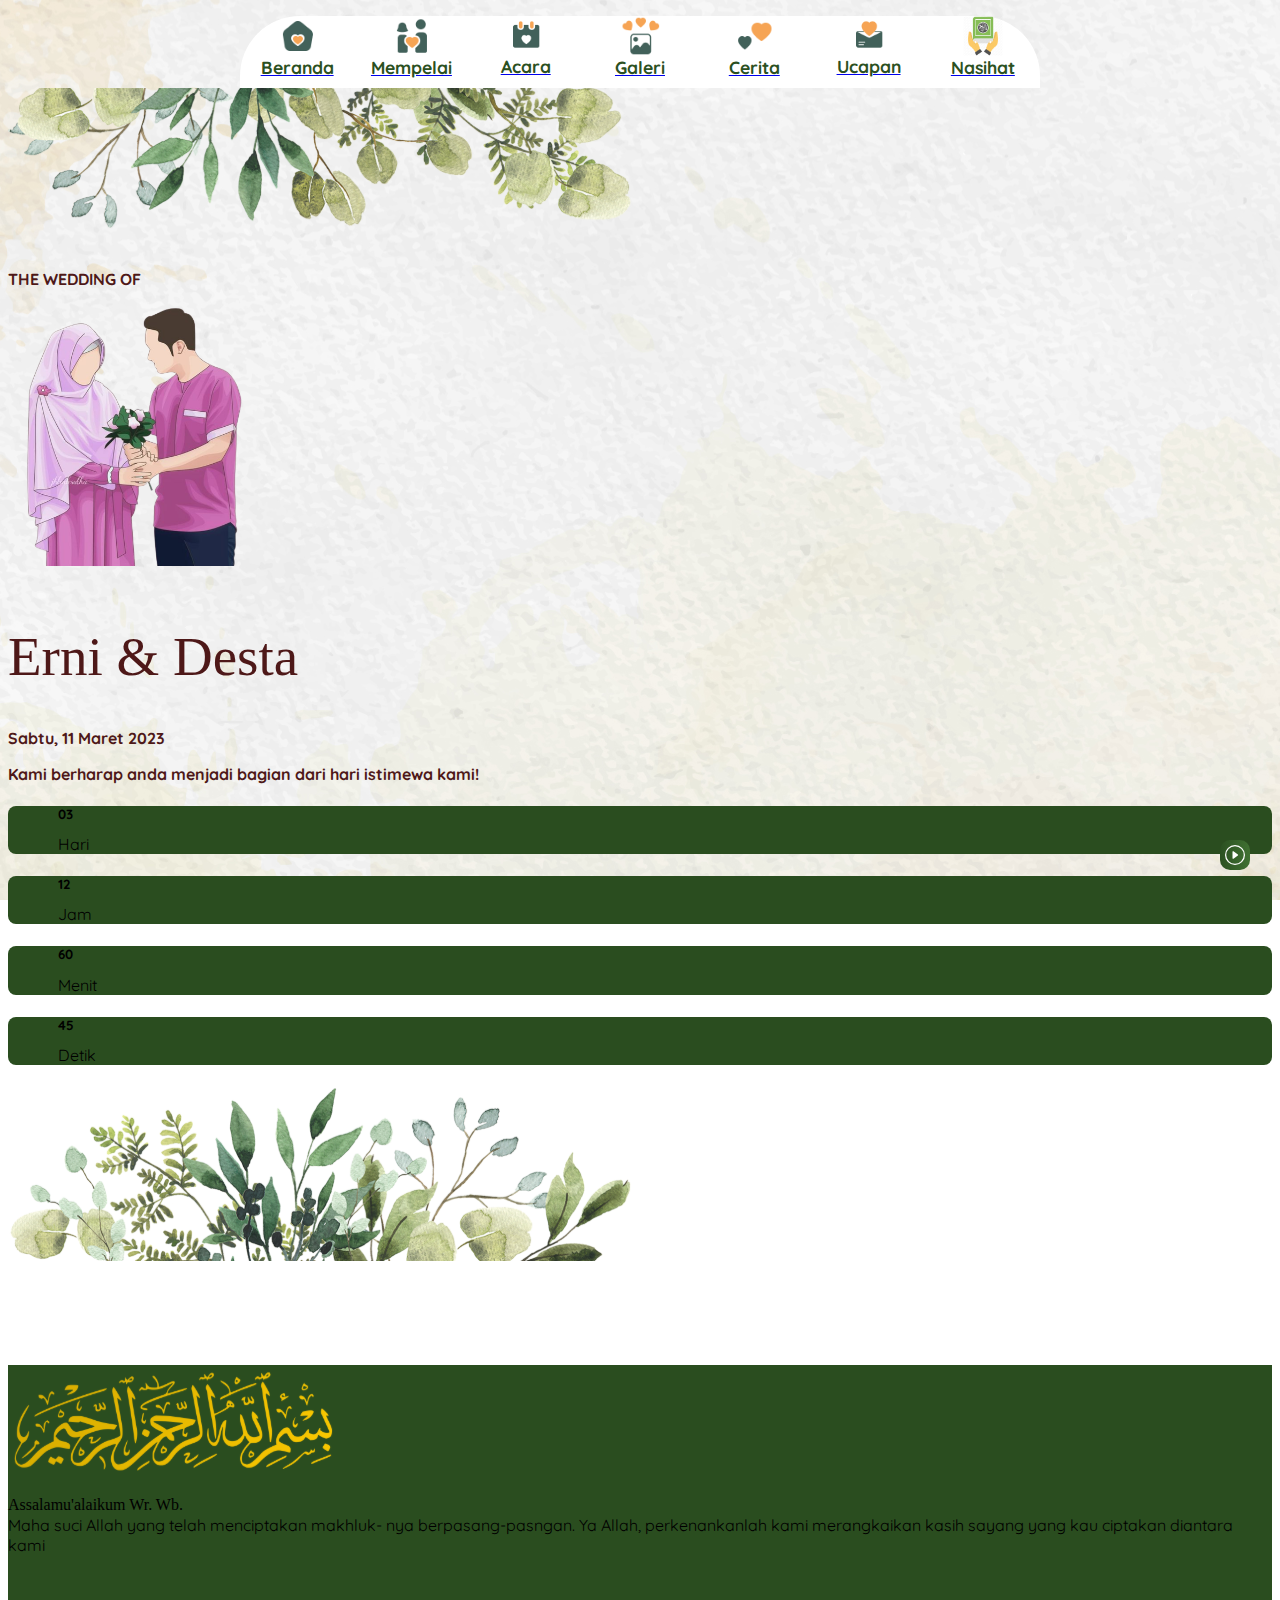
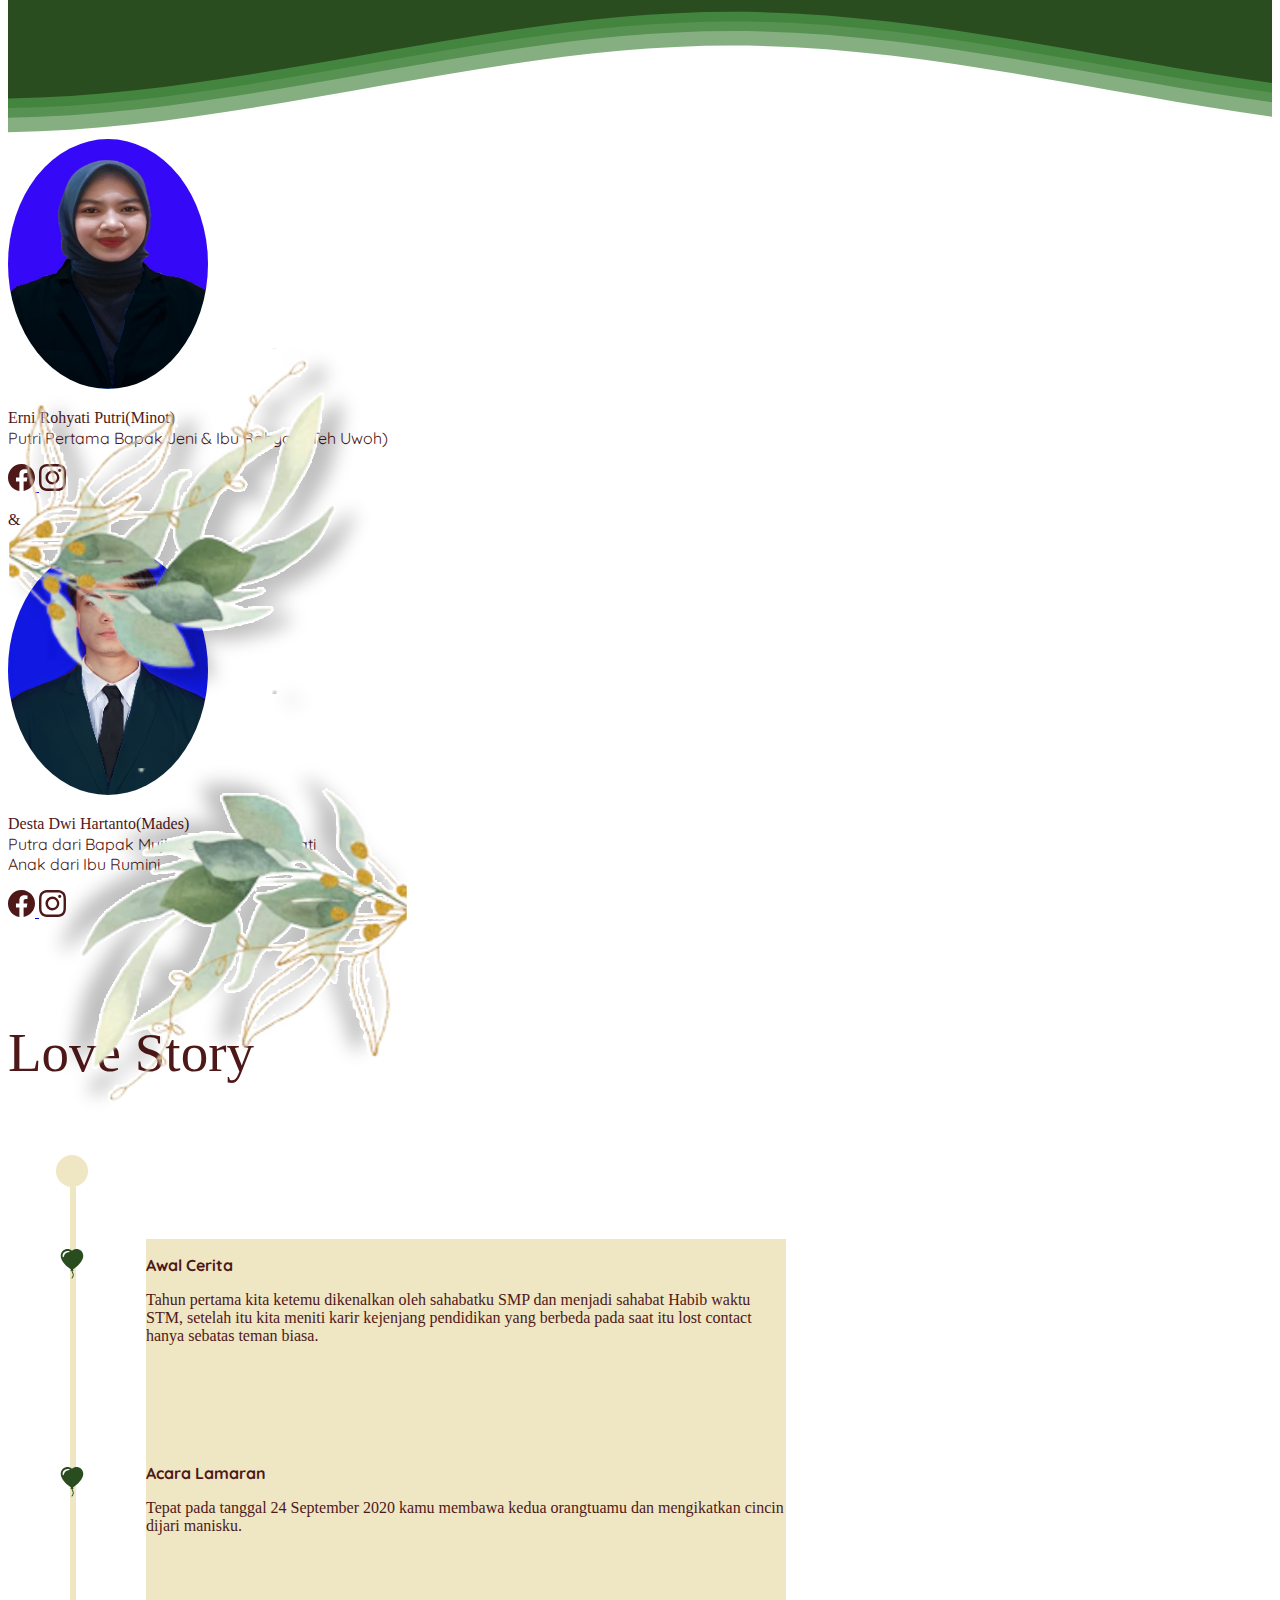
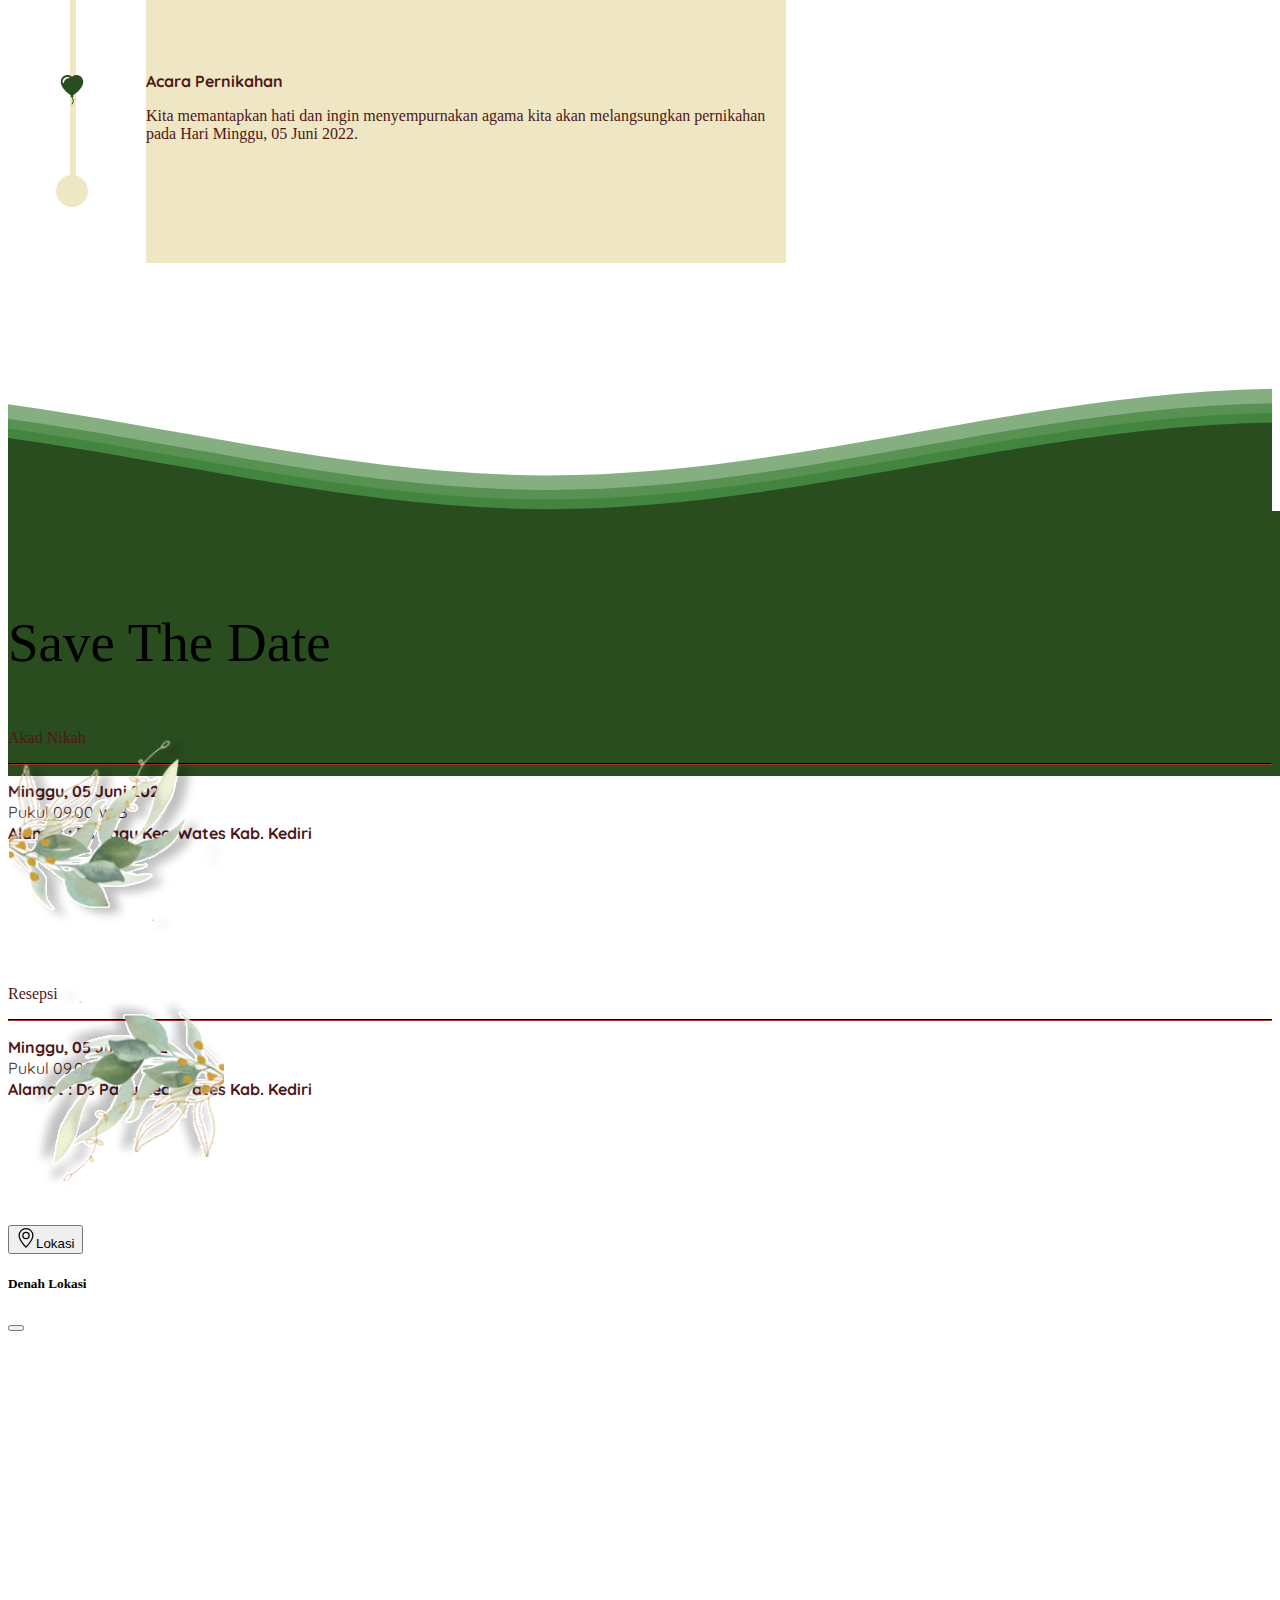
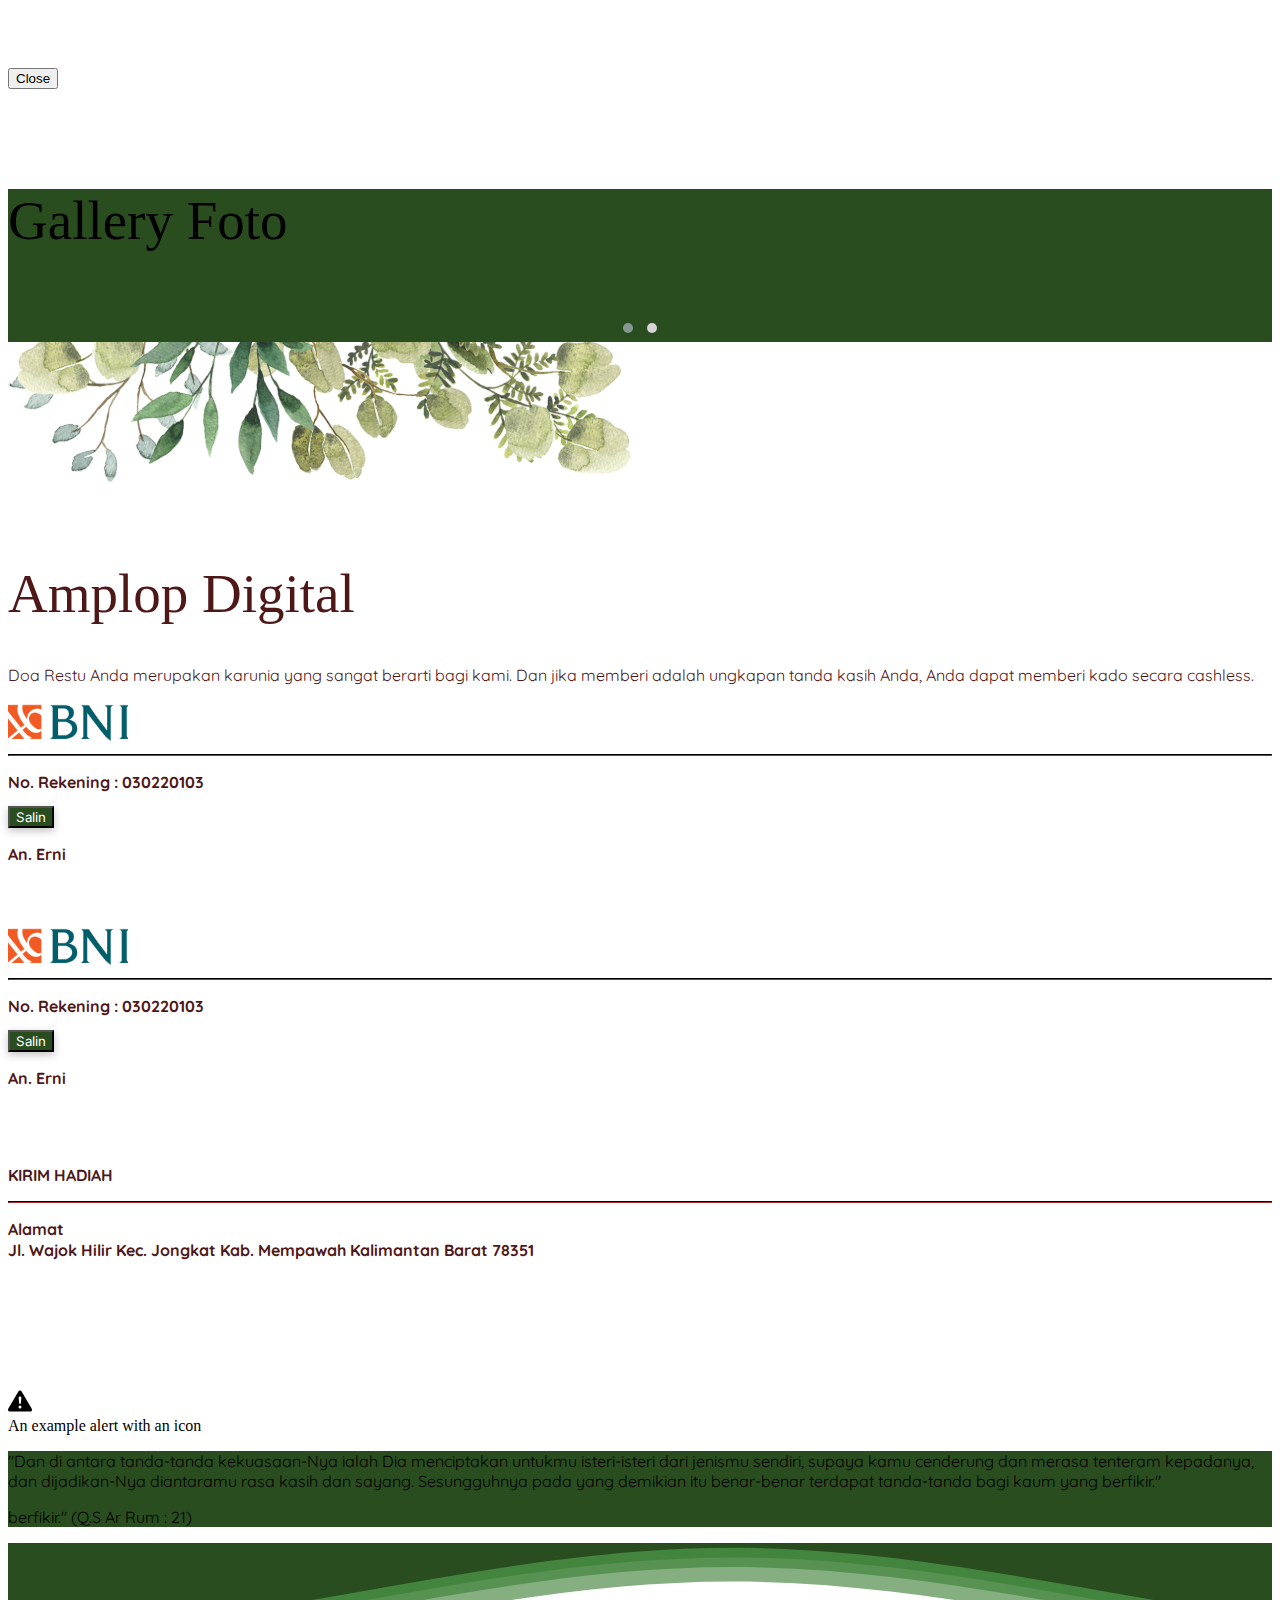
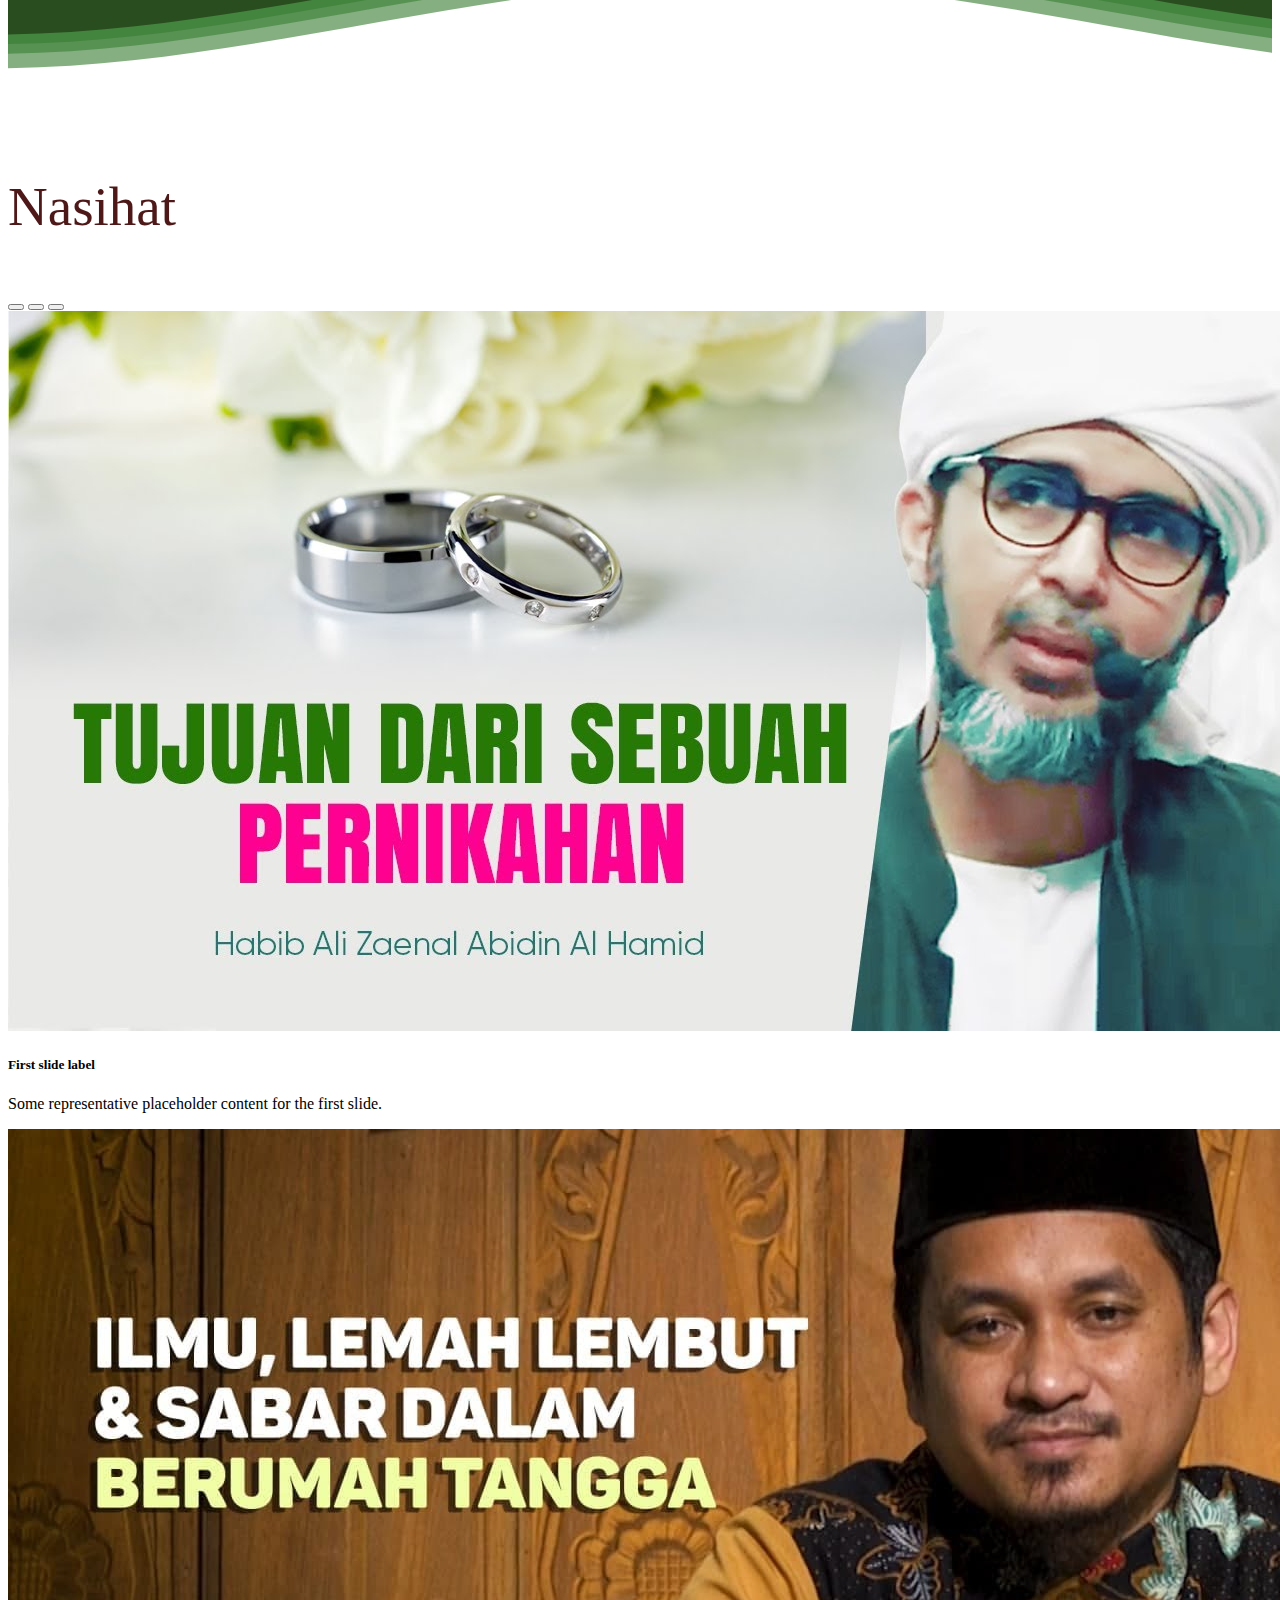
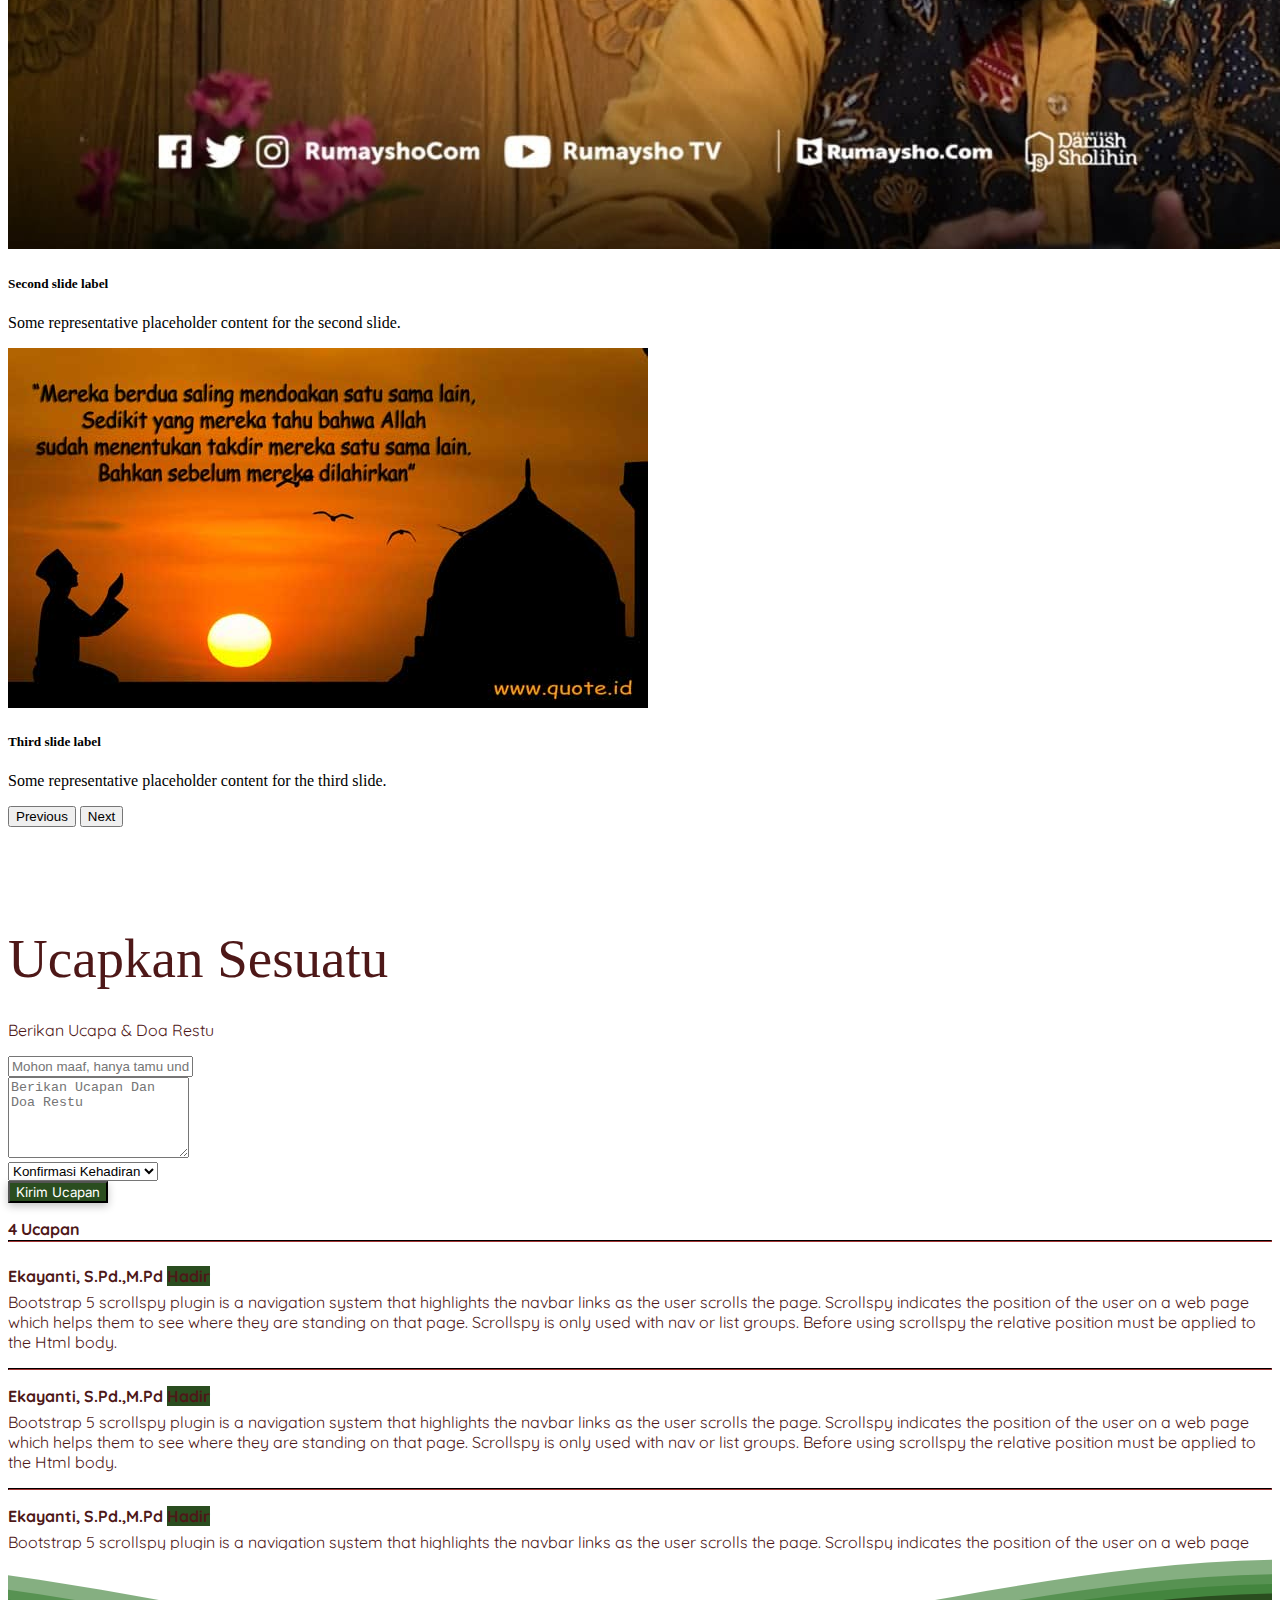
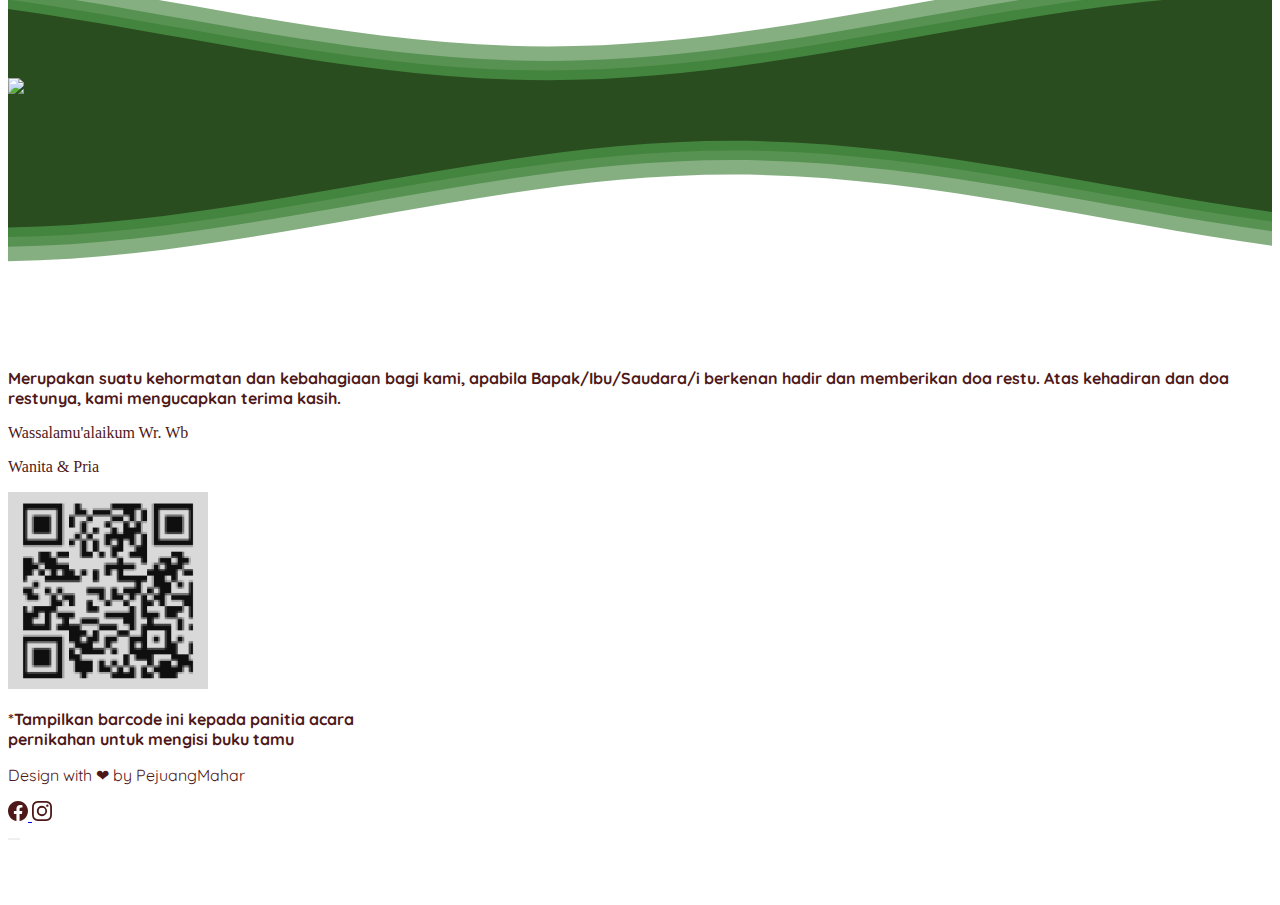
==== commit fec49e0f: "perbaikan tampilan" ====
--- a/undangan.html
+++ b/undangan.html
@@ -363,17 +363,44 @@
                                 <p class="fs-4 font-tree color-one mt-min15 ">Pukul 09.00 WIB</p>
                                 <p class="fs-4 font-tree color-one font-bold mt-min15 ">Alamat : Ds Pagu Kec. Wates Kab. Kediri</p>
                             </div>
-                            <div class="shadow px-2 py-2 bg-image-card rounded mt-5 width-maps-1 ">
-                                <iframe src="https://www.google.com/maps/embed?pb=!1m18!1m12!1m3!1d15959.263050364727!2d109.20567025541988!3d0.06487693243539362!2m3!1f0!2f0!3f0!3m2!1i1024!2i768!4f13.1!3m3!1m2!1s0x0%3A0x53389dc8854c15e0!2sWajok%20Hilir%20Store!5e0!3m2!1sid!2sid!4v1659782651050!5m2!1sid!2sid "
-                                    class="wh-maps " allowfullscreen=" " loading="lazy " referrerpolicy="no-referrer-when-downgrade "></iframe>
-                            </div>
+                            
                             <div class="mt-5">
-                                <a class="btn btn-default font-two fw-bold mt-min15 px-4" href="undangan.html ">
+                                <!-- <a class="btn btn-default font-two fw-bold mt-min15 px-4" href="">
                                     <svg xmlns="http://www.w3.org/2000/svg" width="20" height="20" fill="currentColor" class="bi bi-geo-alt" viewBox="0 0 16 16">
                                     <path d="M12.166 8.94c-.524 1.062-1.234 2.12-1.96 3.07A31.493 31.493 0 0 1 8 14.58a31.481 31.481 0 0 1-2.206-2.57c-.726-.95-1.436-2.008-1.96-3.07C3.304 7.867 3 6.862 3 6a5 5 0 0 1 10 0c0 .862-.305 1.867-.834 2.94zM8 16s6-5.686 6-10A6 6 0 0 0 2 6c0 4.314 6 10 6 10z"/>
                                     <path d="M8 8a2 2 0 1 1 0-4 2 2 0 0 1 0 4zm0 1a3 3 0 1 0 0-6 3 3 0 0 0 0 6z"/>
                                 </svg> Lokasi
-                                </a>
+                                </a> -->
+                            <!-- Button trigger modal -->
+                            <button type="button" class="btn btn-primary" data-bs-toggle="modal" data-bs-target="#exampleModal">
+                                <svg xmlns="http://www.w3.org/2000/svg" width="20" height="20" fill="currentColor" class="bi bi-geo-alt" viewBox="0 0 16 16">
+                                    <path d="M12.166 8.94c-.524 1.062-1.234 2.12-1.96 3.07A31.493 31.493 0 0 1 8 14.58a31.481 31.481 0 0 1-2.206-2.57c-.726-.95-1.436-2.008-1.96-3.07C3.304 7.867 3 6.862 3 6a5 5 0 0 1 10 0c0 .862-.305 1.867-.834 2.94zM8 16s6-5.686 6-10A6 6 0 0 0 2 6c0 4.314 6 10 6 10z"/>
+                                    <path d="M8 8a2 2 0 1 1 0-4 2 2 0 0 1 0 4zm0 1a3 3 0 1 0 0-6 3 3 0 0 0 0 6z"/>
+                                </svg>Lokasi
+                            </button>
+                        </div>
+
+                            <!-- Modal -->
+                            <div class="modal fade" id="exampleModal" tabindex="-1" aria-labelledby="exampleModalLabel" aria-hidden="true">
+                                <div class="modal-dialog modal-fullscreen">
+                                <div class="modal-content">
+                                    <div class="modal-header">
+                                    <h5 class="modal-title" id="exampleModalLabel">Denah Lokasi</h5>
+                                    <button type="button" class="btn-close" data-bs-dismiss="modal" aria-label="Close"></button>
+                                    </div>
+                                    <div class="modal-body">
+                                        <!-- isi maps -->
+                                        <div class="shadow px-2 py-2 bg-image-card rounded mt-5 width-maps-1 ">
+                                            <iframe src="https://www.google.com/maps/embed?pb=!1m18!1m12!1m3!1d15959.263050364727!2d109.20567025541988!3d0.06487693243539362!2m3!1f0!2f0!3f0!3m2!1i1024!2i768!4f13.1!3m3!1m2!1s0x0%3A0x53389dc8854c15e0!2sWajok%20Hilir%20Store!5e0!3m2!1sid!2sid!4v1659782651050!5m2!1sid!2sid "
+                                                class="wh-maps " allowfullscreen=" " loading="lazy " referrerpolicy="no-referrer-when-downgrade "></iframe>
+                                        </div>
+                                    </div>
+                                    <div class="modal-footer">
+                                    <button type="button" class="btn btn-secondary" data-bs-dismiss="modal">Close</button>
+                                    <!-- <button type="button" class="btn btn-primary">Save changes</button> -->
+                                    </div>
+                                </div>
+                                </div>
                             </div>
                         </div>
                     </div>
@@ -389,7 +416,9 @@
             <div class="grid">
                 <div class="d-flex justify-content-center">
                     <div class="container">
-                        <div id="carouselExampleControls" class="carousel slide mt-5" data-bs-ride="carousel">
+                        
+                        <!-- <div id="carouselExampleControls" class="carousel slide mt-5" data-bs-ride="carousel">
+                            
                             <div class="carousel-inner">
                                 <div class="carousel-item active">
                                     <div class="grid">
@@ -421,7 +450,7 @@
                                     <span class="visually-hidden">Next</span>
                                 </button>
                             </div>
-                        </div>
+                        </div> -->
                         <div class="owl-carousel owl-theme mt-5" id="sliderDonasi">
                             <div class="item">
                                 <div class="card shadow-campaign">
@@ -495,12 +524,21 @@
                                     <p class="fs-4 font-tree color-one font-bold mt-min15 ">Jl. Wajok Hilir Kec. Jongkat Kab. Mempawah Kalimantan Barat 78351</p>
                                 </div>
                             </div>
+                            <div class="alert alert-primary d-flex align-items-center" role="alert">
+                                <svg xmlns="http://www.w3.org/2000/svg" width="24" height="24" fill="currentColor" class="bi bi-exclamation-triangle-fill flex-shrink-0 me-2" viewBox="0 0 16 16" role="img" aria-label="Warning:">
+                                  <path d="M8.982 1.566a1.13 1.13 0 0 0-1.96 0L.165 13.233c-.457.778.091 1.767.98 1.767h13.713c.889 0 1.438-.99.98-1.767L8.982 1.566zM8 5c.535 0 .954.462.9.995l-.35 3.507a.552.552 0 0 1-1.1 0L7.1 5.995A.905.905 0 0 1 8 5zm.002 6a1 1 0 1 1 0 2 1 1 0 0 1 0-2z"/>
+                                </svg>
+                                <div>
+                                  An example alert with an icon
+                                </div>
+                              </div>
                         </div>
                     </div>
                 </div>
             </div>
         </div>
     </section>
+    
     <section class="bg-default">
         <div class="container">
             <div class="row">
@@ -527,6 +565,63 @@
             <use xlink:href="#gentle-wave" x="48" y="7" fill="#2A4D1F" />
         </g>
     </svg>
+
+    <div class="container">
+        <div class="row mt-100">
+            <div class="col-12">
+                <div class="text-center">
+                    <p class="font-one font-size-55 color-one mt-100 mt-5" id="nasihat">Nasihat</p>
+                </div>
+            </div>
+            <div class="grid">
+                <div class="d-flex justify-content-center">
+                    <div class="col-xl-8 col-lg-12">
+                        <div class="row mt-2">
+                            <div id="carouselExampleDark" class="carousel carousel-dark slide" data-bs-ride="carousel">
+                                <div class="carousel-indicators">
+                                  <button type="button" data-bs-target="#carouselExampleDark" data-bs-slide-to="0" class="active" aria-current="true" aria-label="Slide 1"></button>
+                                  <button type="button" data-bs-target="#carouselExampleDark" data-bs-slide-to="1" aria-label="Slide 2"></button>
+                                  <button type="button" data-bs-target="#carouselExampleDark" data-bs-slide-to="2" aria-label="Slide 3"></button>
+                                </div>
+                                <div class="carousel-inner">
+                                  <div class="carousel-item active" data-bs-interval="10000">
+                                    <img src="assets/banner/maxresdefault (1).jpg" class="d-block w-100" alt="...">
+                                    <div class="carousel-caption d-none d-md-block">
+                                      <h5>First slide label</h5>
+                                      <p>Some representative placeholder content for the first slide.</p>
+                                    </div>
+                                  </div>
+                                  <div class="carousel-item" data-bs-interval="2000">
+                                    <img src="assets/banner/maxresdefault.jpg" class="d-block w-100" alt="...">
+                                    <div class="carousel-caption d-none d-md-block">
+                                      <h5>Second slide label</h5>
+                                      <p>Some representative placeholder content for the second slide.</p>
+                                    </div>
+                                  </div>
+                                  <div class="carousel-item">
+                                    <img src="assets/banner/quotes-islami-tentang-cinta.jpg" class="d-block w-100" alt="...">
+                                    <div class="carousel-caption d-none d-md-block">
+                                      <h5>Third slide label</h5>
+                                      <p>Some representative placeholder content for the third slide.</p>
+                                    </div>
+                                  </div>
+                                </div>
+                                <button class="carousel-control-prev" type="button" data-bs-target="#carouselExampleDark" data-bs-slide="prev">
+                                  <span class="carousel-control-prev-icon" aria-hidden="true"></span>
+                                  <span class="visually-hidden">Previous</span>
+                                </button>
+                                <button class="carousel-control-next" type="button" data-bs-target="#carouselExampleDark" data-bs-slide="next">
+                                  <span class="carousel-control-next-icon" aria-hidden="true"></span>
+                                  <span class="visually-hidden">Next</span>
+                                </button>
+                              </div>
+                        </div>
+                    </div>
+                </div>
+            </div>
+        </div>
+    </div>
+    <!-- BATAS Nasihat -->
     <div class="container" id="ucapan">
         <div class="row ">
             <div class="col-12 ">
@@ -597,6 +692,7 @@
             </div>
         </div>
     </div>
+
     <div class="mt-5">
         <svg class="waves " xmlns="http://www.w3.org/2000/svg " xmlns:xlink="http://www.w3.org/1999/xlink " viewBox="0 24 150 28 " preserveAspectRatio="none " shape-rendering="auto ">
             <defs>
@@ -676,8 +772,9 @@
         </div>
     </div>
     <section>
-        <audio id="audio " autoplay loop="loop ">
-            <source src="music/music.mp3 " type="audio/mp3 ">
+        
+        <audio id="audio" autoplay loop="loop">
+            <source src="music.mp3" type="audio/mp3">
         </audio>
 
         <button id="playPauseBTN" class="btn btn-audio" onclick="playPause()">
@@ -687,7 +784,9 @@
                     <path d="M6.271 5.055a.5.5 0 0 1 .52.038l3.5 2.5a.5.5 0 0 1 0 .814l-3.5 2.5A.5.5 0 0 1 6 10.5v-5a.5.5 0 0 1 .271-.445z"/>
                 </svg>
             </label>
+            
         </button>
+        
 
         <script>
             var audio = document.getElementById('audio');
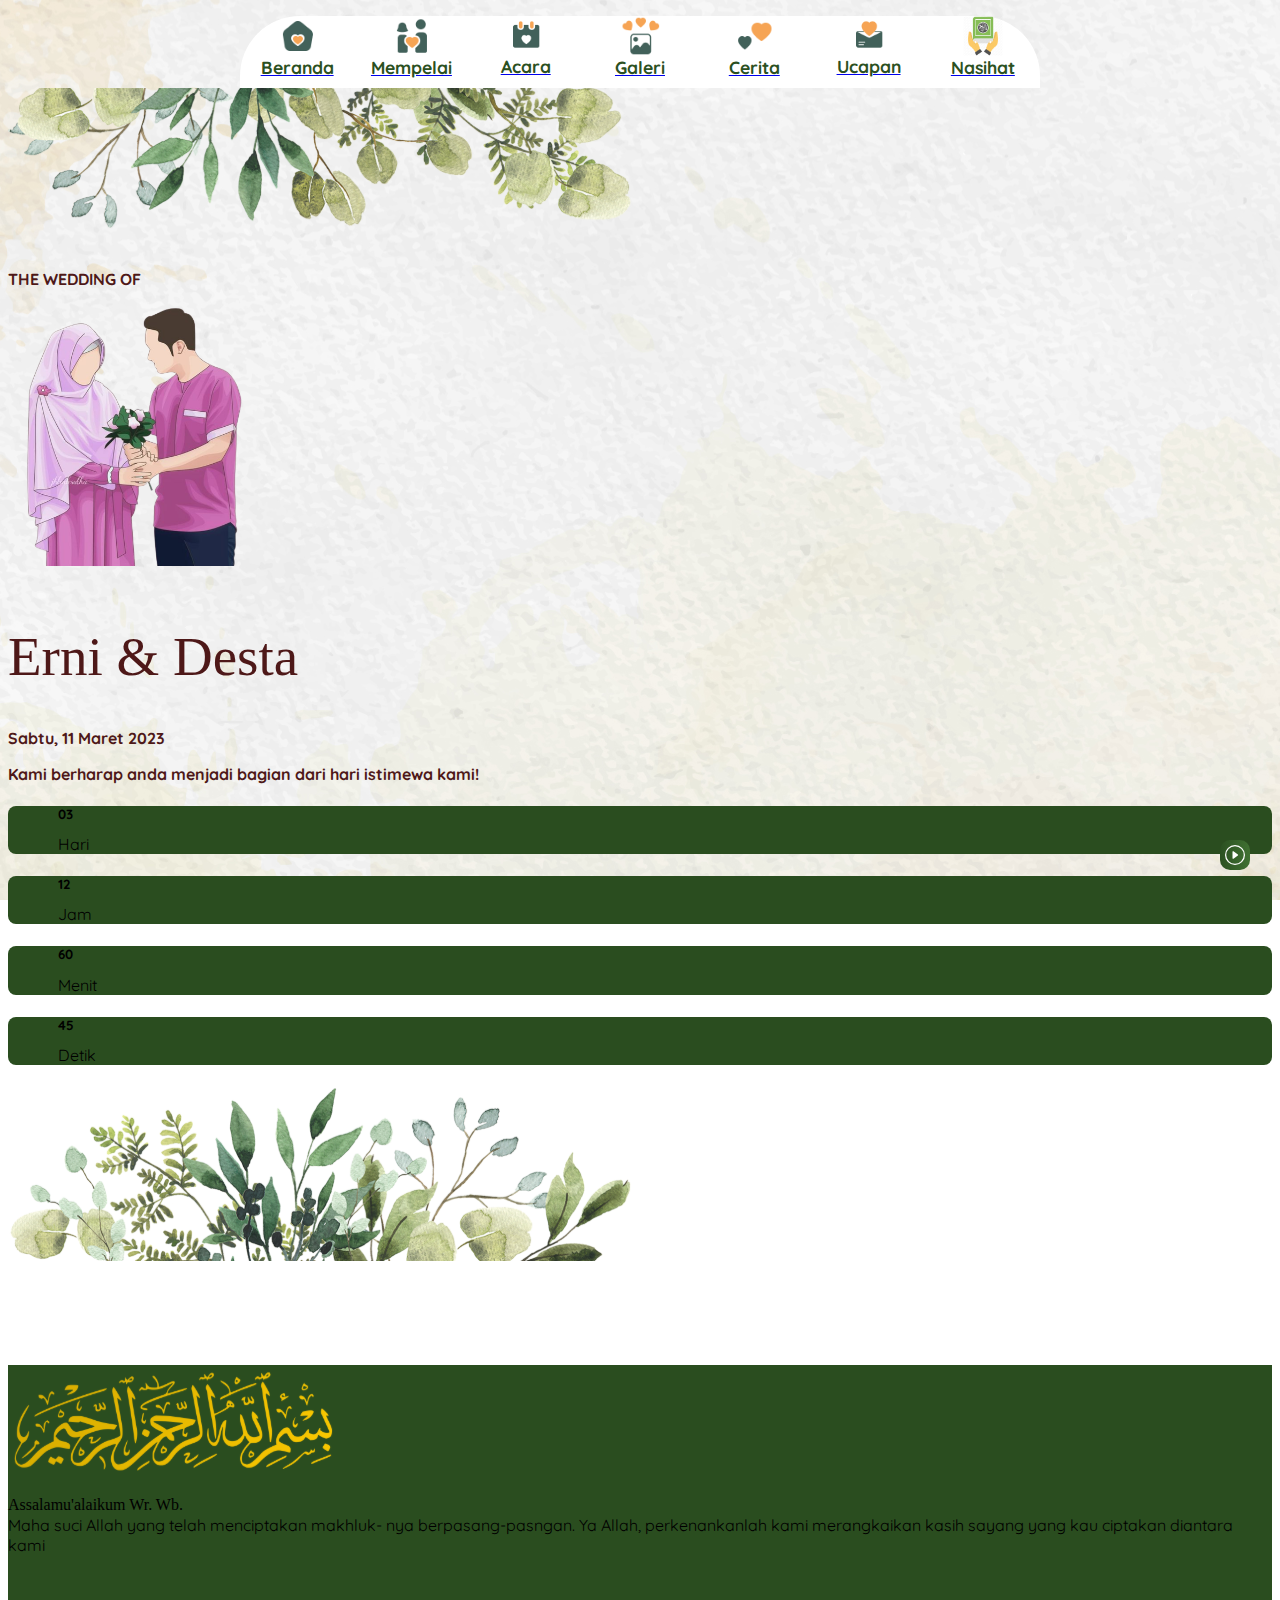
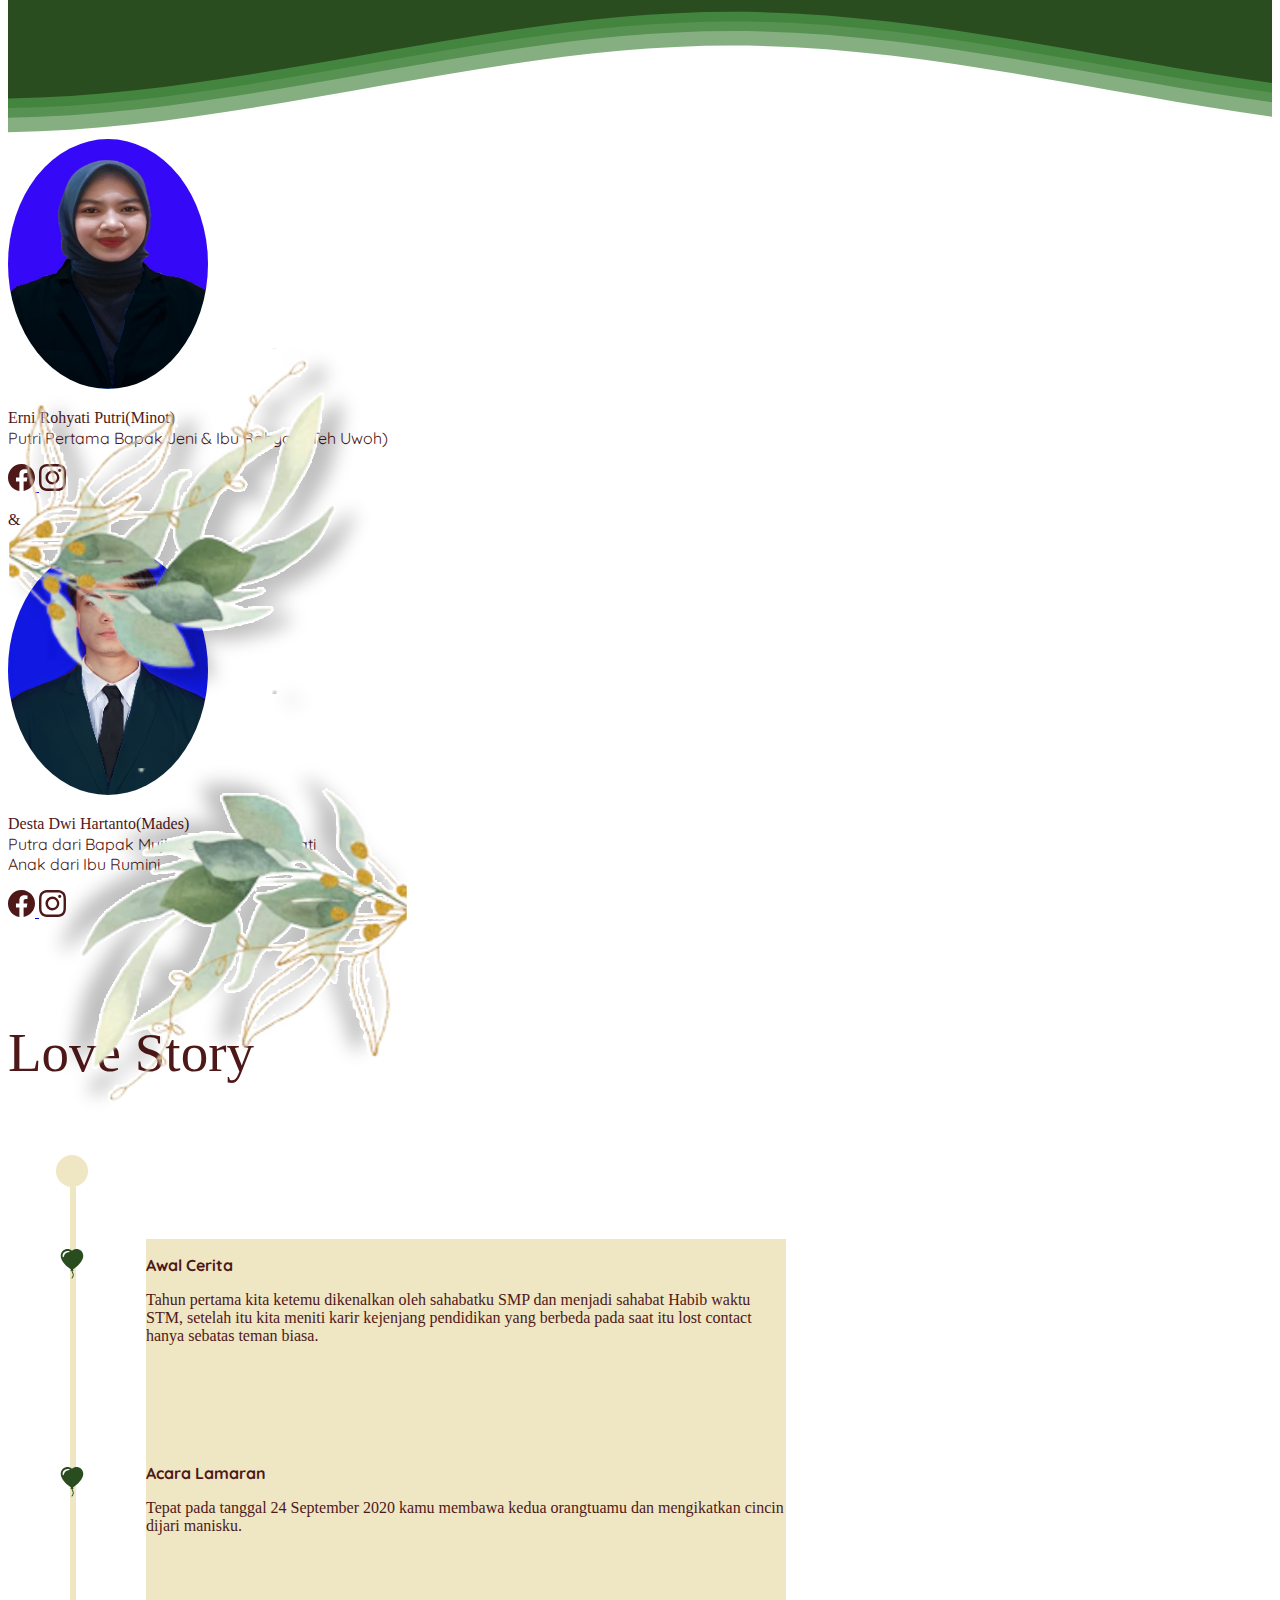
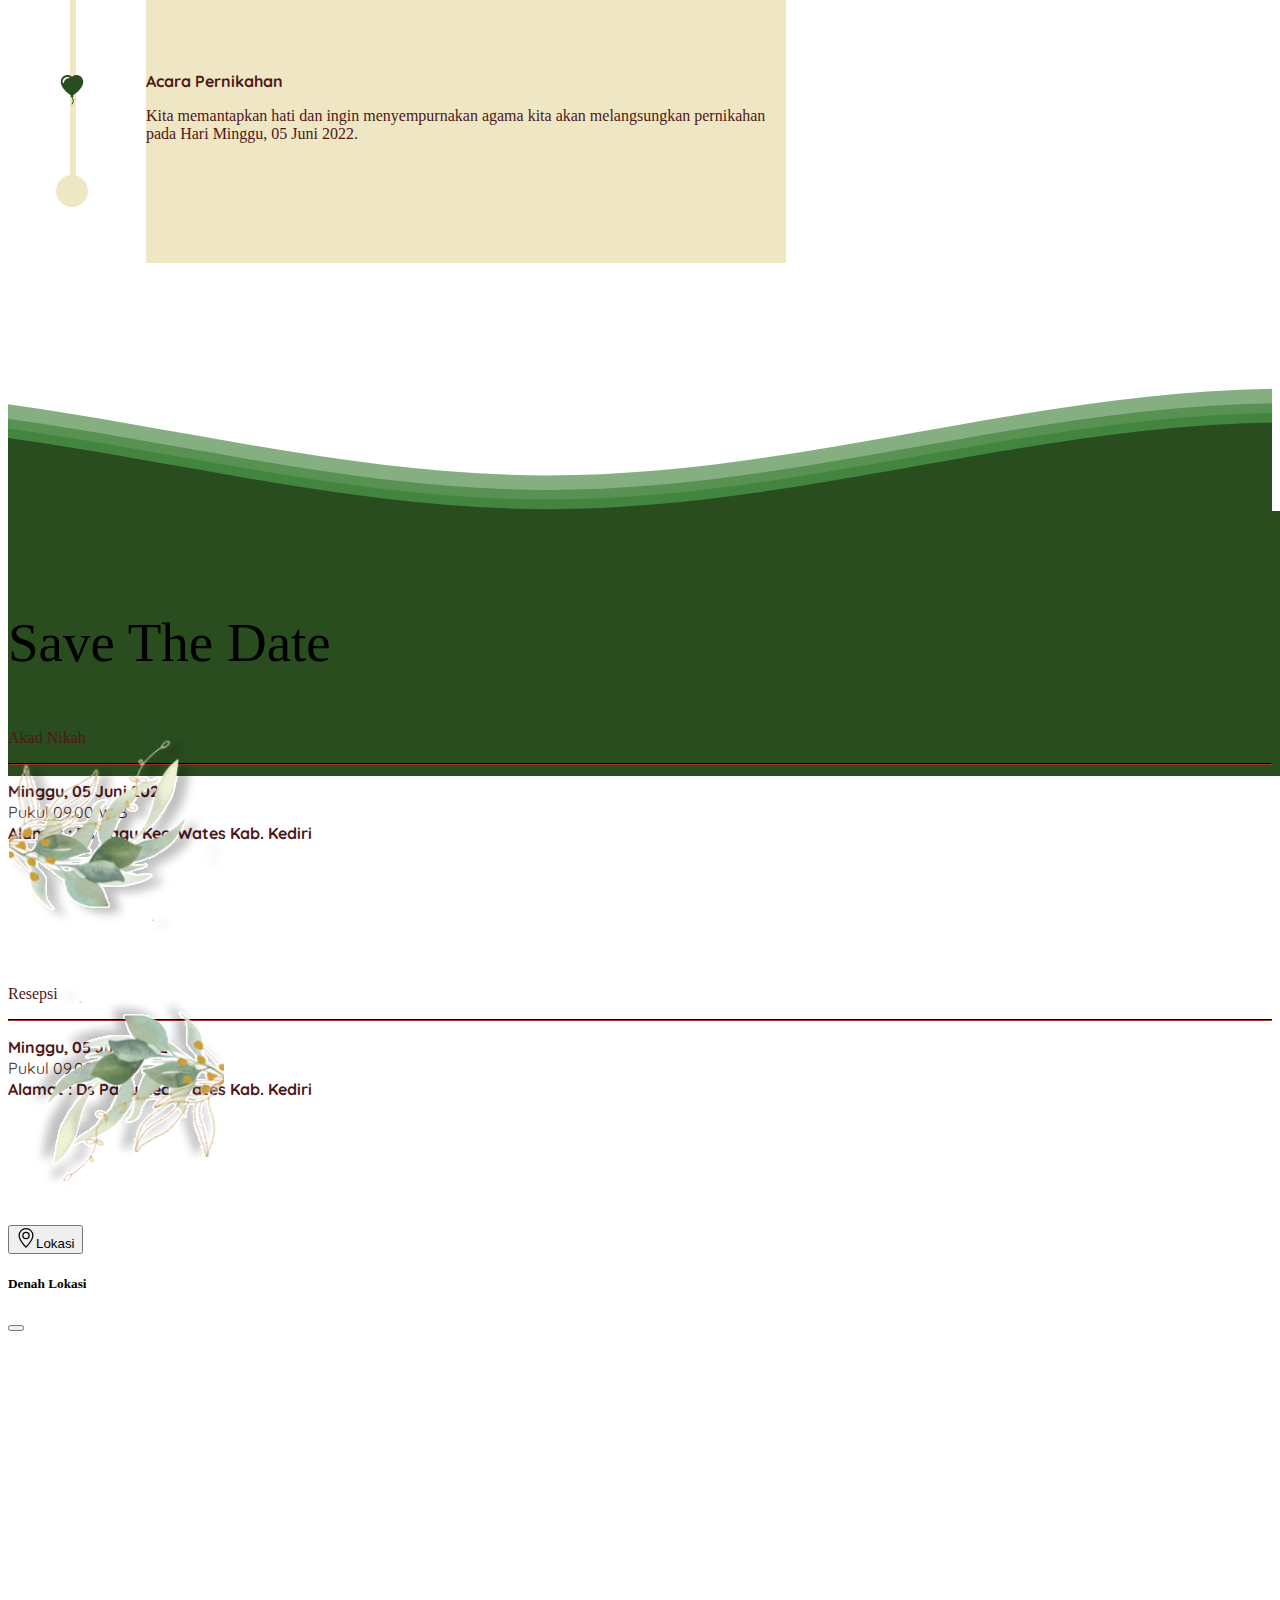
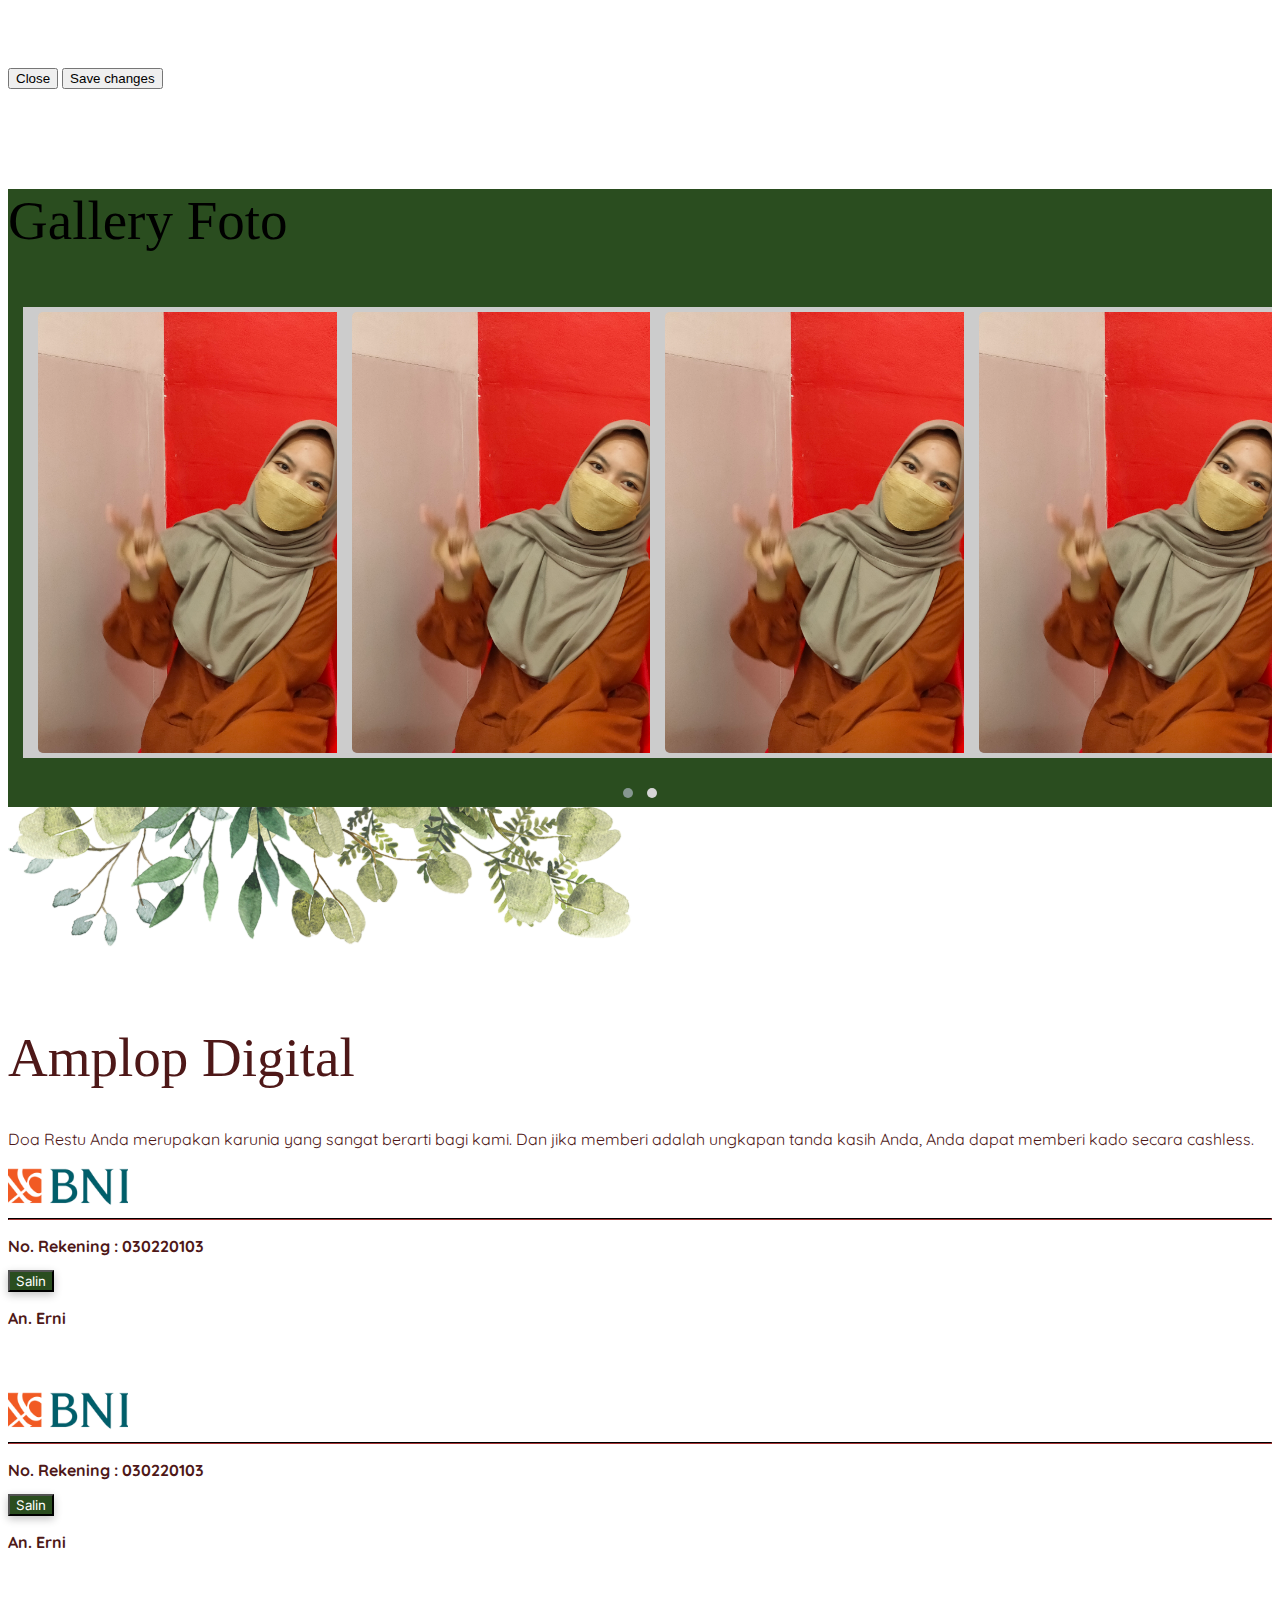
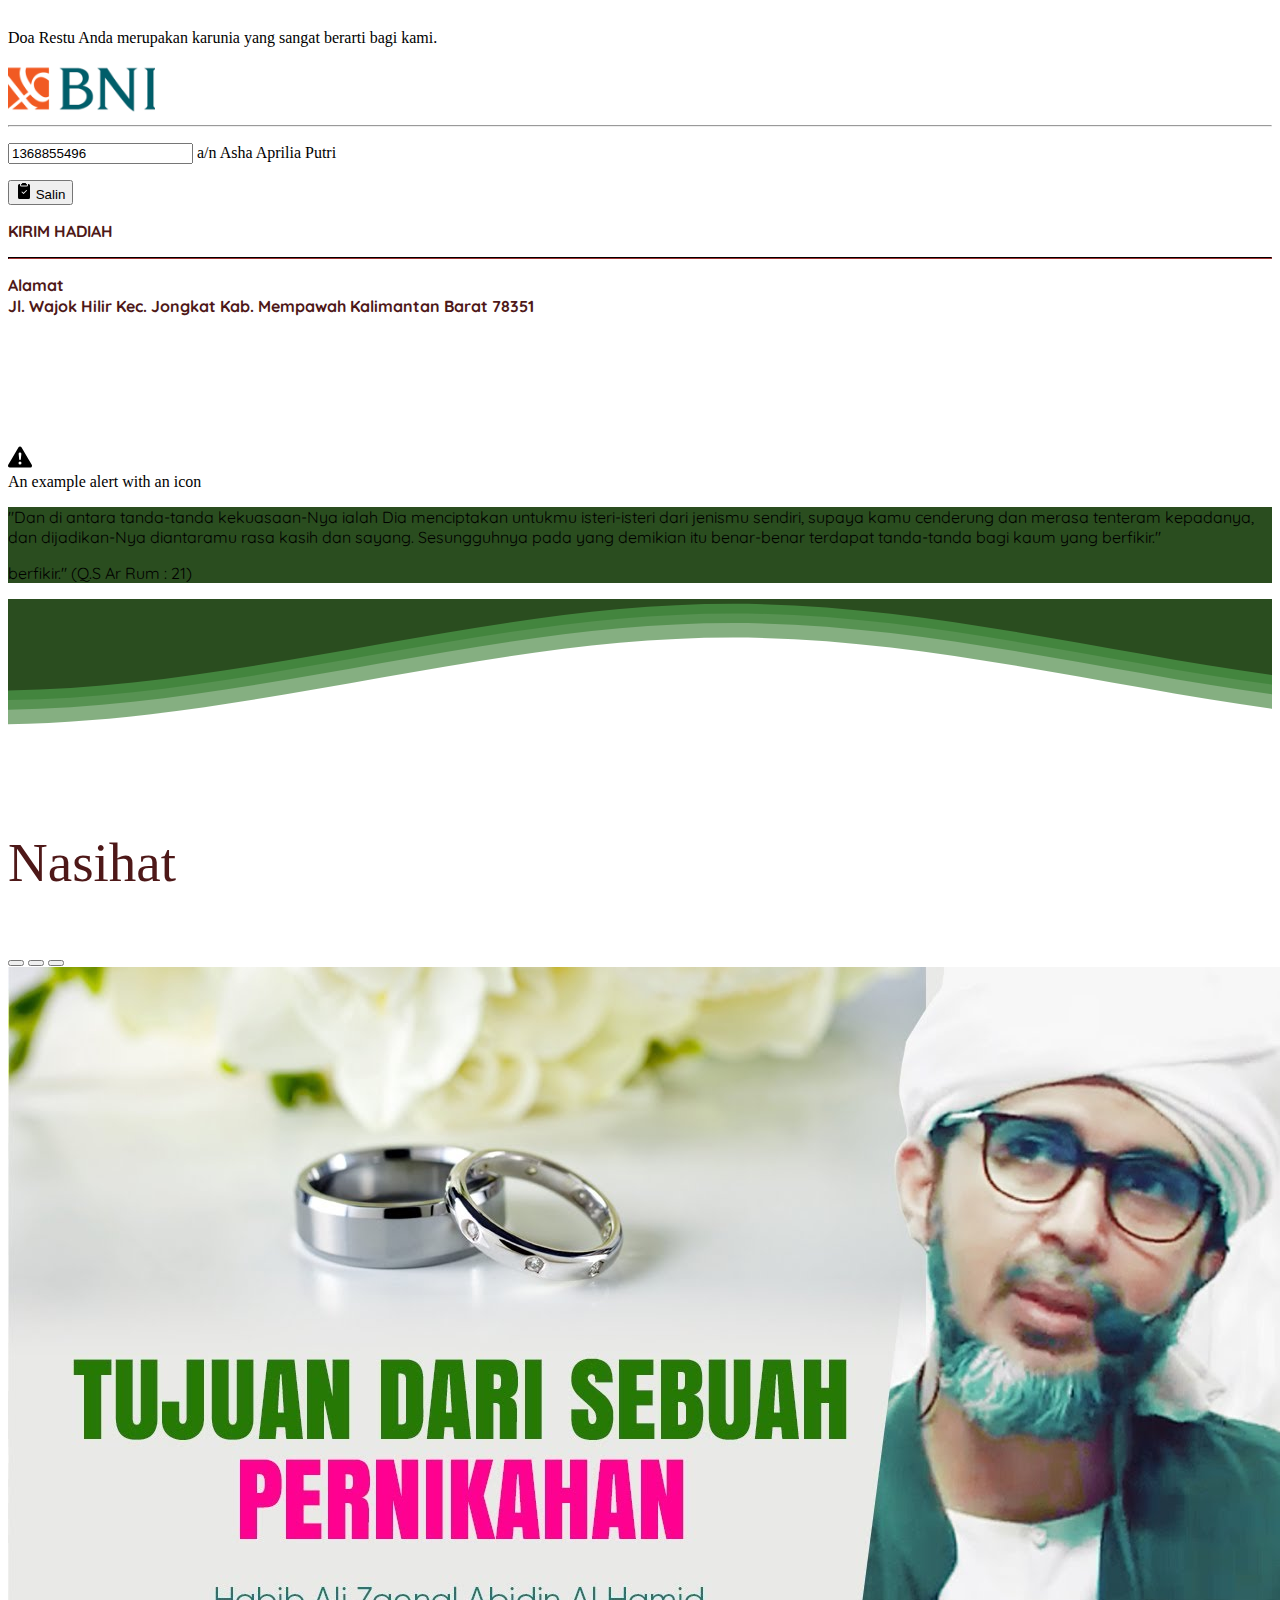
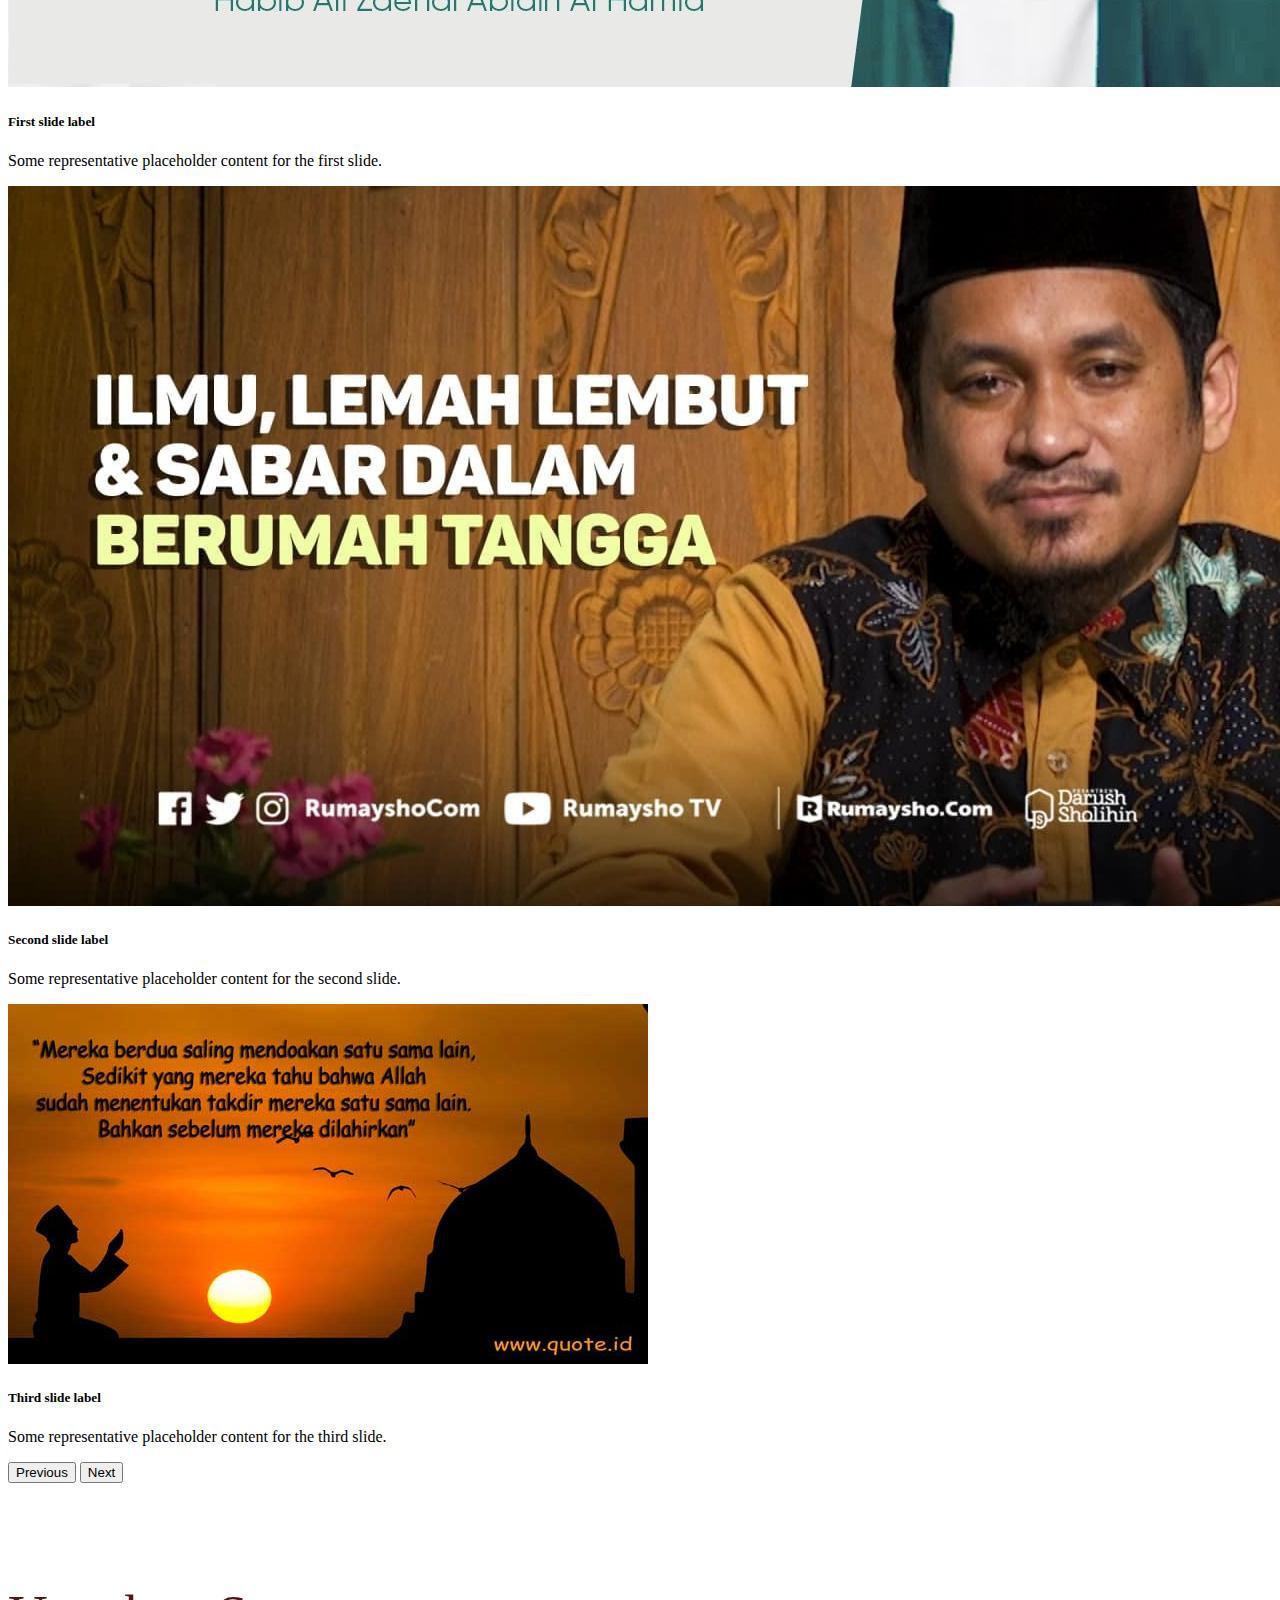
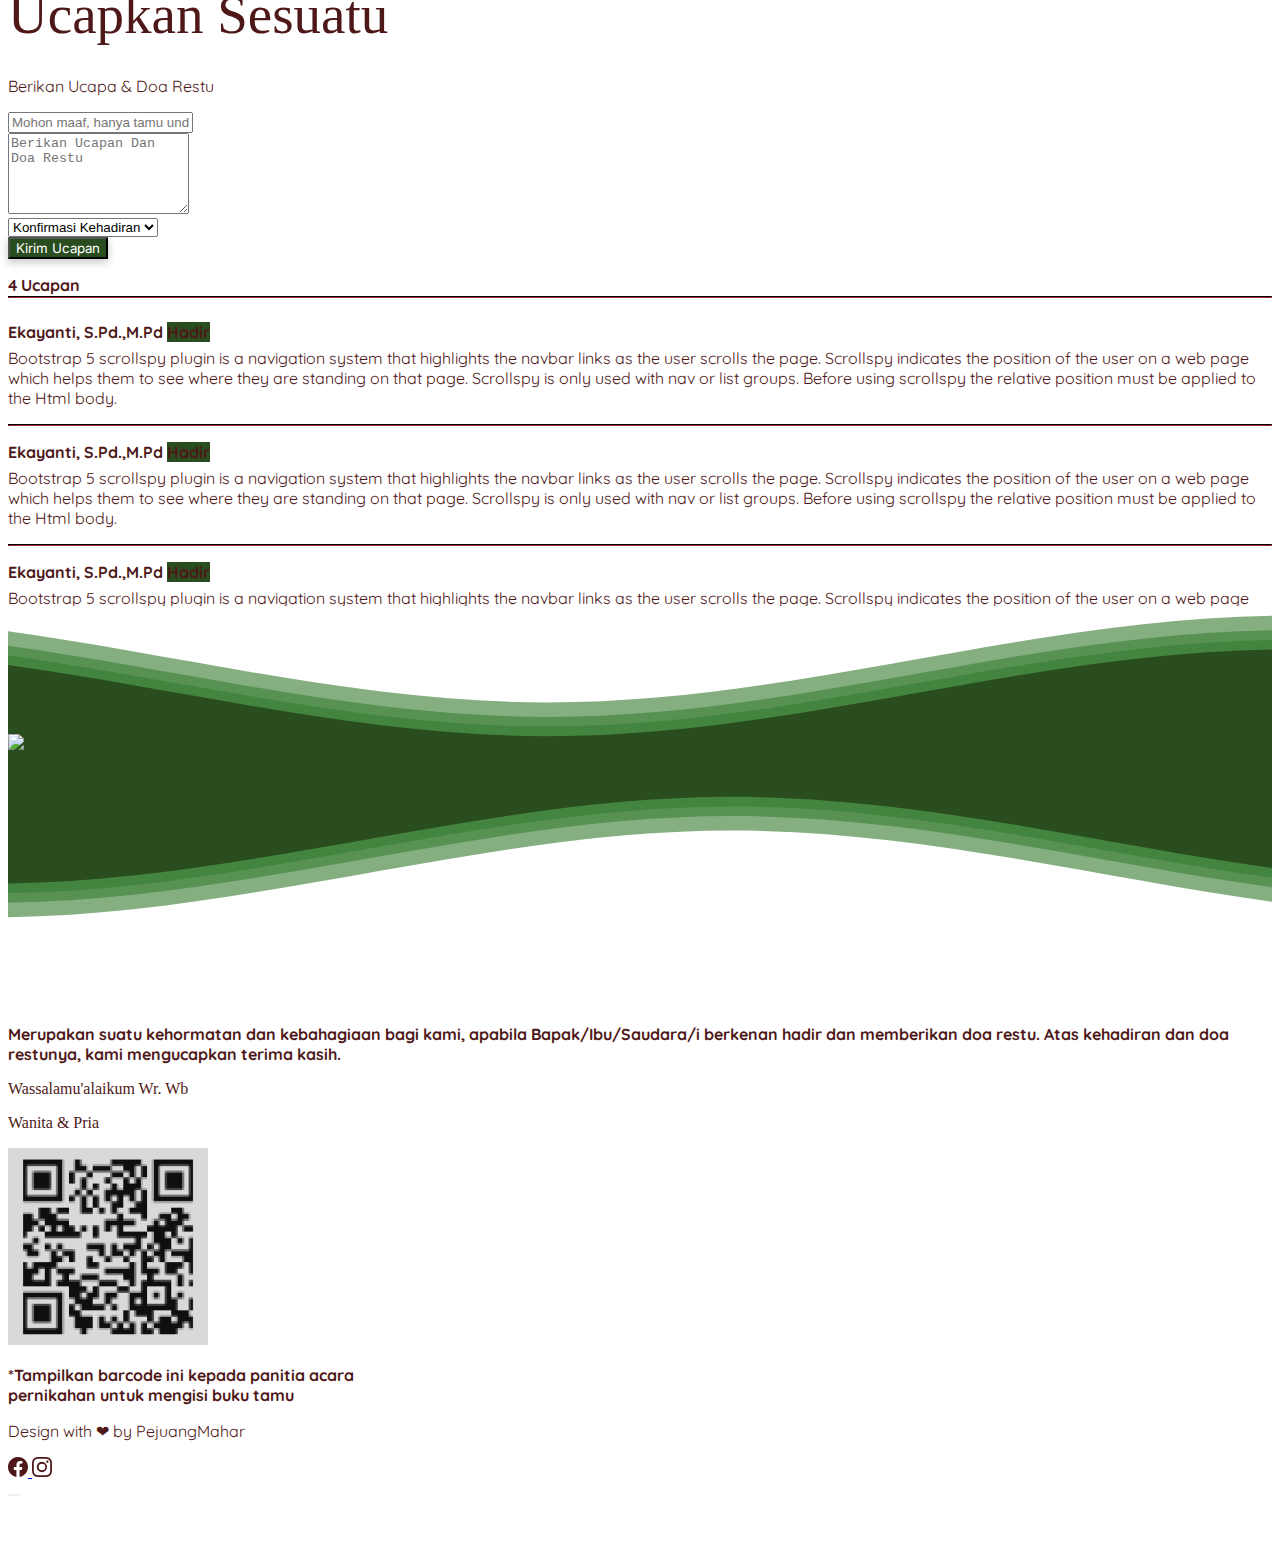
==== commit e147ba36: "upload" ====
--- a/undangan.html
+++ b/undangan.html
@@ -36,7 +36,40 @@
             background-size: cover;
             background-position: center;
             background-attachment: fixed;
+        
         }
+        div.gallery {
+    display: grid;
+    width: 200%;
+    max-width: auto;
+        background: #ccc;
+        grid-template-columns:repeat(auto-fit, minmax(100px, 1fr));
+        grid-gap: 5px;
+    padding: 5px 15px;
+    margin-bottom: 15px;
+    margin-right: 15px;
+  float: left;
+  /* width: 250px; */
+  height: auto;
+}
+ 
+div.gallery:hover {
+  border: 2px solid rgb(244, 248, 14);
+}
+ 
+div.gallery img {
+    width: 100%;
+    border-radius: 5px;
+    max-width: auto;
+      height: auto;
+  box-shadow: #2A4D1F;
+}
+ 
+div.desc {
+  padding: 15px;
+  text-align: center;
+}
+
     </style>
 </head>
 
@@ -397,7 +430,7 @@
                                     </div>
                                     <div class="modal-footer">
                                     <button type="button" class="btn btn-secondary" data-bs-dismiss="modal">Close</button>
-                                    <!-- <button type="button" class="btn btn-primary">Save changes</button> -->
+                                    <button type="button" class="btn btn-primary">Save changes</button>
                                     </div>
                                 </div>
                                 </div>
@@ -451,31 +484,45 @@
                                 </button>
                             </div>
                         </div> -->
-                        <div class="owl-carousel owl-theme mt-5" id="sliderDonasi">
-                            <div class="item">
-                                <div class="card shadow-campaign">
-                                    <img src="assets/galeri/IMG_20211110_231144_639.webp" loading="lazy" width="500" class="card-img fit-cover">
-                                </div>
-                            </div>
-                            <div class="item">
-                                <div class="card shadow-campaign">
-                                    <img src="assets/galeri/IMG_20211110_231144_639.webp" loading="lazy" width="152" class="card-img fit-cover">
-                                </div>
-                            </div>
-                            <div class="item">
-                                <div class="card shadow-campaign">
-                                    <img src="assets/galeri/IMG_20211110_231144_639.webp" loading="lazy" width="152" class="card-img fit-cover">
-                                </div>
-                            </div>
-                            <div class="item">
-                                <div class="card shadow-campaign">
-                                    <img src="assets/galeri/IMG_20211110_231144_639.webp" loading="lazy" width="152" class="card-img fit-cover">
-                                </div>
-                            </div>
-                            <div class="item">
-                                <div class="card shadow-campaign">
-                                    <img src="assets/galeri/IMG_20211110_231144_639.webp" loading="lazy" width="152" class="card-img fit-cover">
-                                </div>
+                        <div class="owl-carousel owl-theme mt-5" id="sliderDonasi">                               
+                              <div class="gallery">
+                                <a target="_blank" href="assets/galeri/IMG20220625190246.jpg">
+                                  <img src="assets/galeri/IMG20220625190246.jpg" alt="Forest" >
+                                </a>
+                                <!-- <div class="desc">Add a description of the image here</div> -->
+                              </div>
+                               
+                              <div class="gallery">
+                                <a target="_blank" href="assets/galeri/IMG20220625190246.jpg">
+                                  <img src="assets/galeri/IMG20220625190246.jpg" alt="Northern Lights">
+                                </a>
+                                <!-- <div class="desc">Add a description of the image here</div> -->
+                              </div>
+                              <div class="gallery">
+                                <a target="_blank" href="assets/galeri/IMG20220625190246.jpg">
+                                  <img src="assets/galeri/IMG20220625190246.jpg" alt="Northern Lights">
+                                </a>
+                                <!-- <div class="desc">Add a description of the image here</div> -->
+                              </div>
+                              <div class="gallery">
+                                <a target="_blank" href="assets/galeri/IMG20220625190246.jpg">
+                                  <img src="assets/galeri/IMG20220625190246.jpg" alt="Northern Lights">
+                                </a>
+                                <!-- <div class="desc">Add a description of the image here</div> -->
+                              </div>
+                              <div class="gallery">
+                                <a target="_blank" href="assets/galeri/IMG20220625190246.jpg">
+                                  <img src="assets/galeri/IMG20220625190246.jpg" alt="Northern Lights">
+                                </a>
+                                <!-- <div class="desc">Add a description of the image here</div> -->
+                              </div>
+
+                              <div class="gallery">
+                                <a target="_blank" href="assets/galeri/IMG20220625190246.jpg">
+                                  <img src="assets/galeri/IMG20220625190246.jpg" alt="Mountains">
+                                </a>
+                                <!-- <div class="desc">Add a description of the image here</div> -->
+                              </div>
                             </div>
                         </div>
                     </div>
@@ -517,6 +564,50 @@
                                     <button class="btn btn-default font-two fw-bold mt-min15 px-4" href="undangan.html " role="button ">Salin</button>
                                     <p class="fs-4 font-tree color-one font-bold ">An. Erni</p>
                                 </div>
+                                <div class="col-lg-8 col-md-10 col-12 mb-5" data-aos="zoom-in" data-aos-duration="1300" data-aos-delay="500">
+                                    <p class="p-0 m-0">Doa Restu Anda merupakan karunia yang sangat berarti bagi kami.</p>
+                                  </div>
+                                  <div class="col-md-6 mb-3 blur" data-aos="zoom-in" data-aos-duration="1300" data-aos-delay="1000">
+                                    <div class="card bg-fee rounded-3 shadow p-3">
+                                      <img src="asset/image/bni.png" height="50px" alt="" class="mx-auto" />
+                                      <hr />
+                                      <p><span><input type="text" value="1368855496" class="bg-fee norek" id="rek1" readonly /></span> a/n Asha Aprilia Putri</p>
+                                      <div>
+                                        <button class="btn bg-berem text-white btn-outline-secondary rounded-pill" id="salin1">
+                                          <div class="mx-4">
+                                            <svg xmlns="http://www.w3.org/2000/svg" width="16" height="16" fill="currentColor"
+                                              class="bi bi-clipboard2-check-fill mb-1" viewBox="0 0 16 16">
+                                              <path
+                                                d="M10 .5a.5.5 0 0 0-.5-.5h-3a.5.5 0 0 0-.5.5.5.5 0 0 1-.5.5.5.5 0 0 0-.5.5V2a.5.5 0 0 0 .5.5h5A.5.5 0 0 0 11 2v-.5a.5.5 0 0 0-.5-.5.5.5 0 0 1-.5-.5Z" />
+                                              <path
+                                                d="M4.085 1H3.5A1.5 1.5 0 0 0 2 2.5v12A1.5 1.5 0 0 0 3.5 16h9a1.5 1.5 0 0 0 1.5-1.5v-12A1.5 1.5 0 0 0 12.5 1h-.585c.055.156.085.325.085.5V2a1.5 1.5 0 0 1-1.5 1.5h-5A1.5 1.5 0 0 1 4 2v-.5c0-.175.03-.344.085-.5Zm6.769 6.854-3 3a.5.5 0 0 1-.708 0l-1.5-1.5a.5.5 0 1 1 .708-.708L7.5 9.793l2.646-2.647a.5.5 0 0 1 .708.708Z" />
+                                            </svg>
+                                            Salin
+                                          </div>
+                                        </button>
+                                      </div>
+                                      
+                                    </div>                                    </div>
+                                    
+
+                                        <script>
+                                            // copy start
+                                const rek1 = document.getElementById("rek1");
+                                const salin1 = document.getElementById("salin1");
+
+                                salin1.onclick = () => {
+                                rek1.select(); // Selects the text inside the input
+                                document.execCommand("copy"); // Simply copies the selected text to clipboard
+                                Swal.fire({
+                                    icon: "success",
+                                    title: "No. Rekening Berhasil di Salin",
+                                    showConfirmButton: false,
+                                    timer: 1000,
+                                });
+                                };
+                                // copy end
+
+        </script>
                                 <div class="shadow px-4 py-3 bg-image-card rounded mt-5 " style="height: 14rem; ">
                                     <p class="font-tree fs-1 color-one font-bold ">KIRIM HADIAH</p>
                                     <hr class="border border-default border-2 opacity-50 ">
